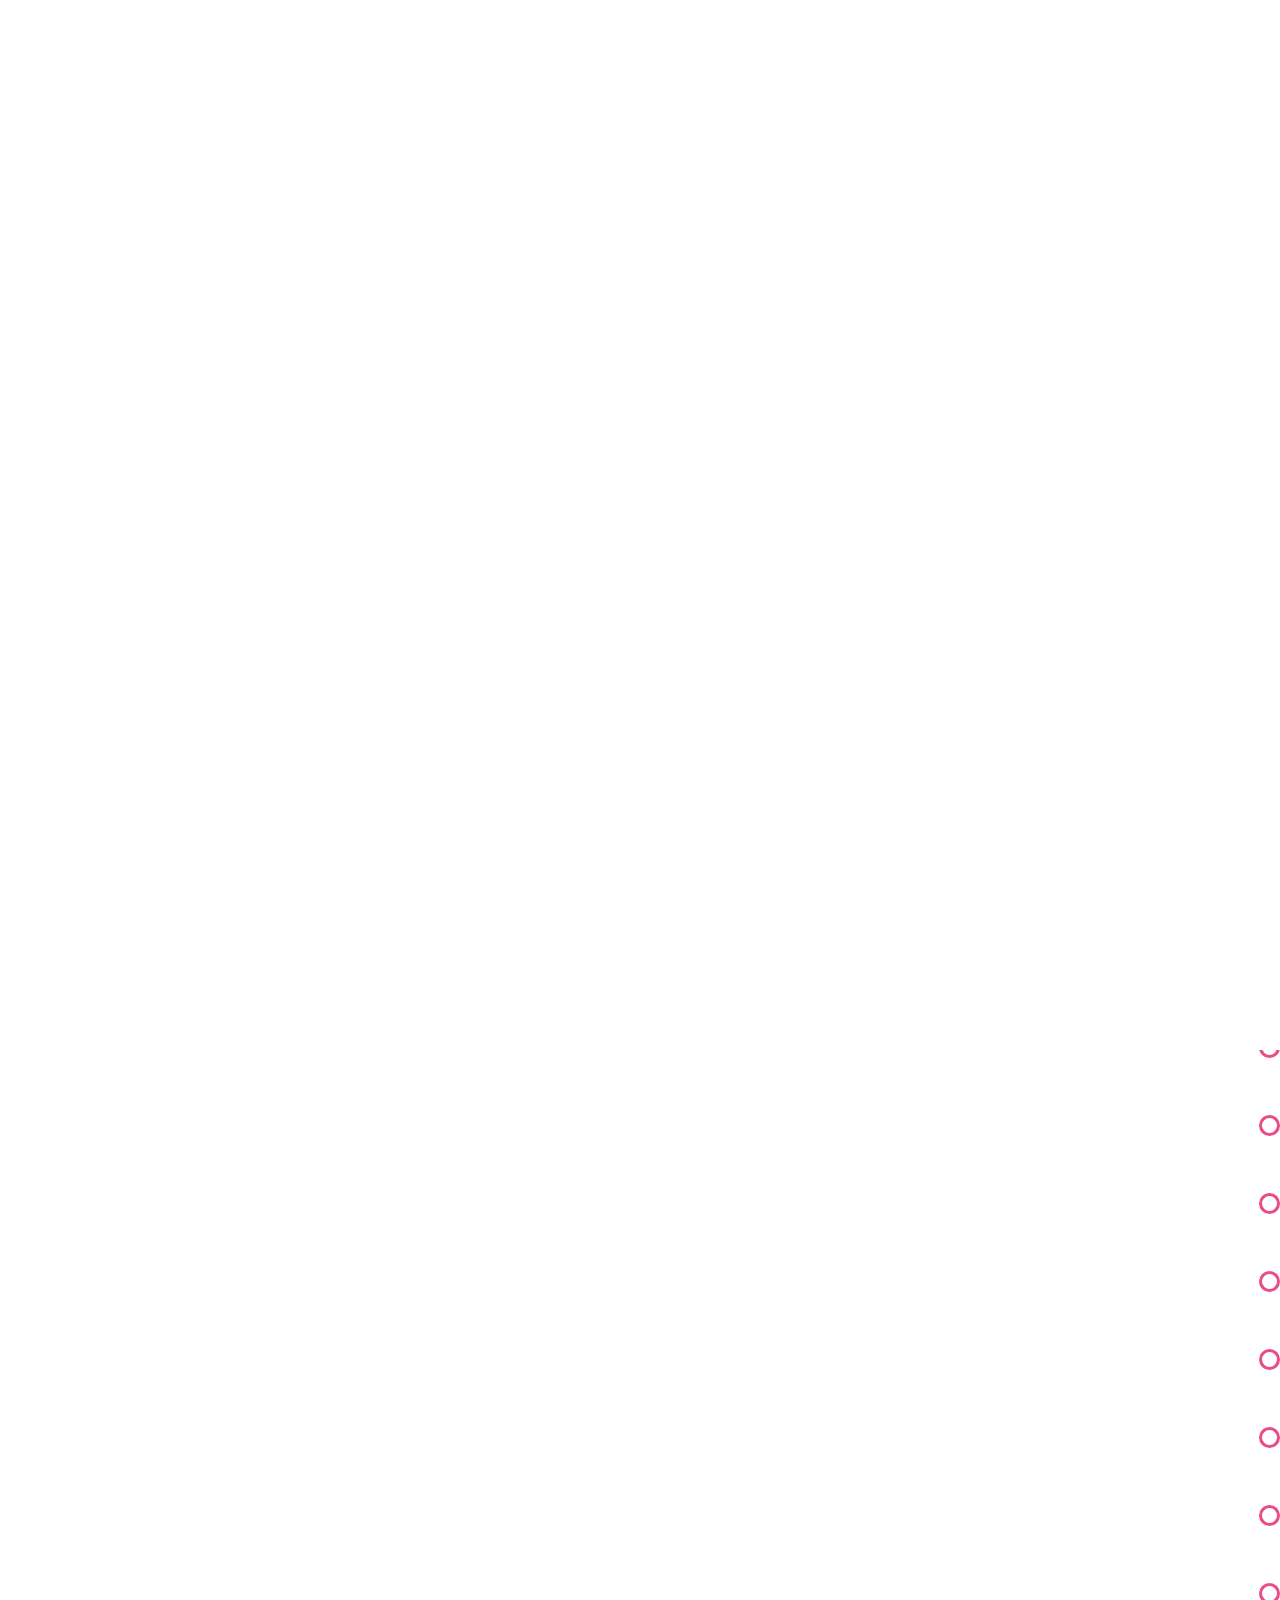
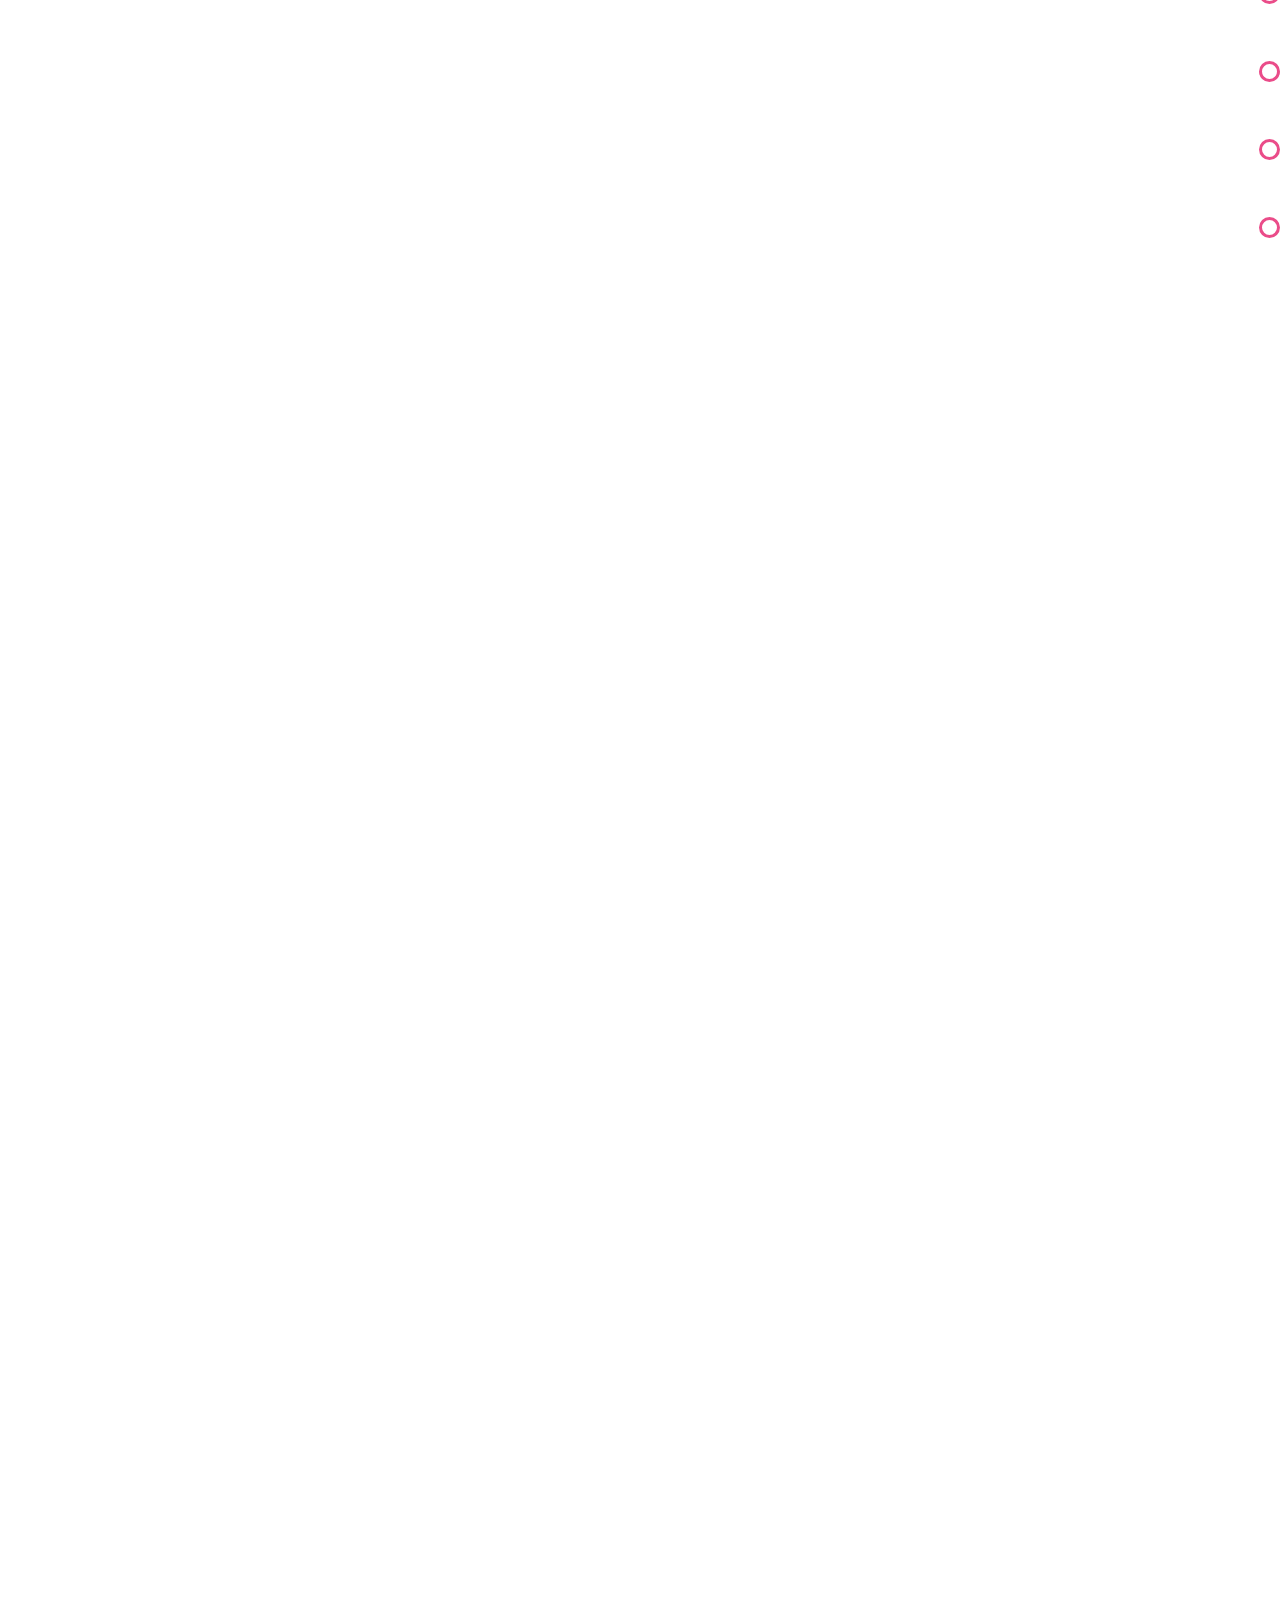
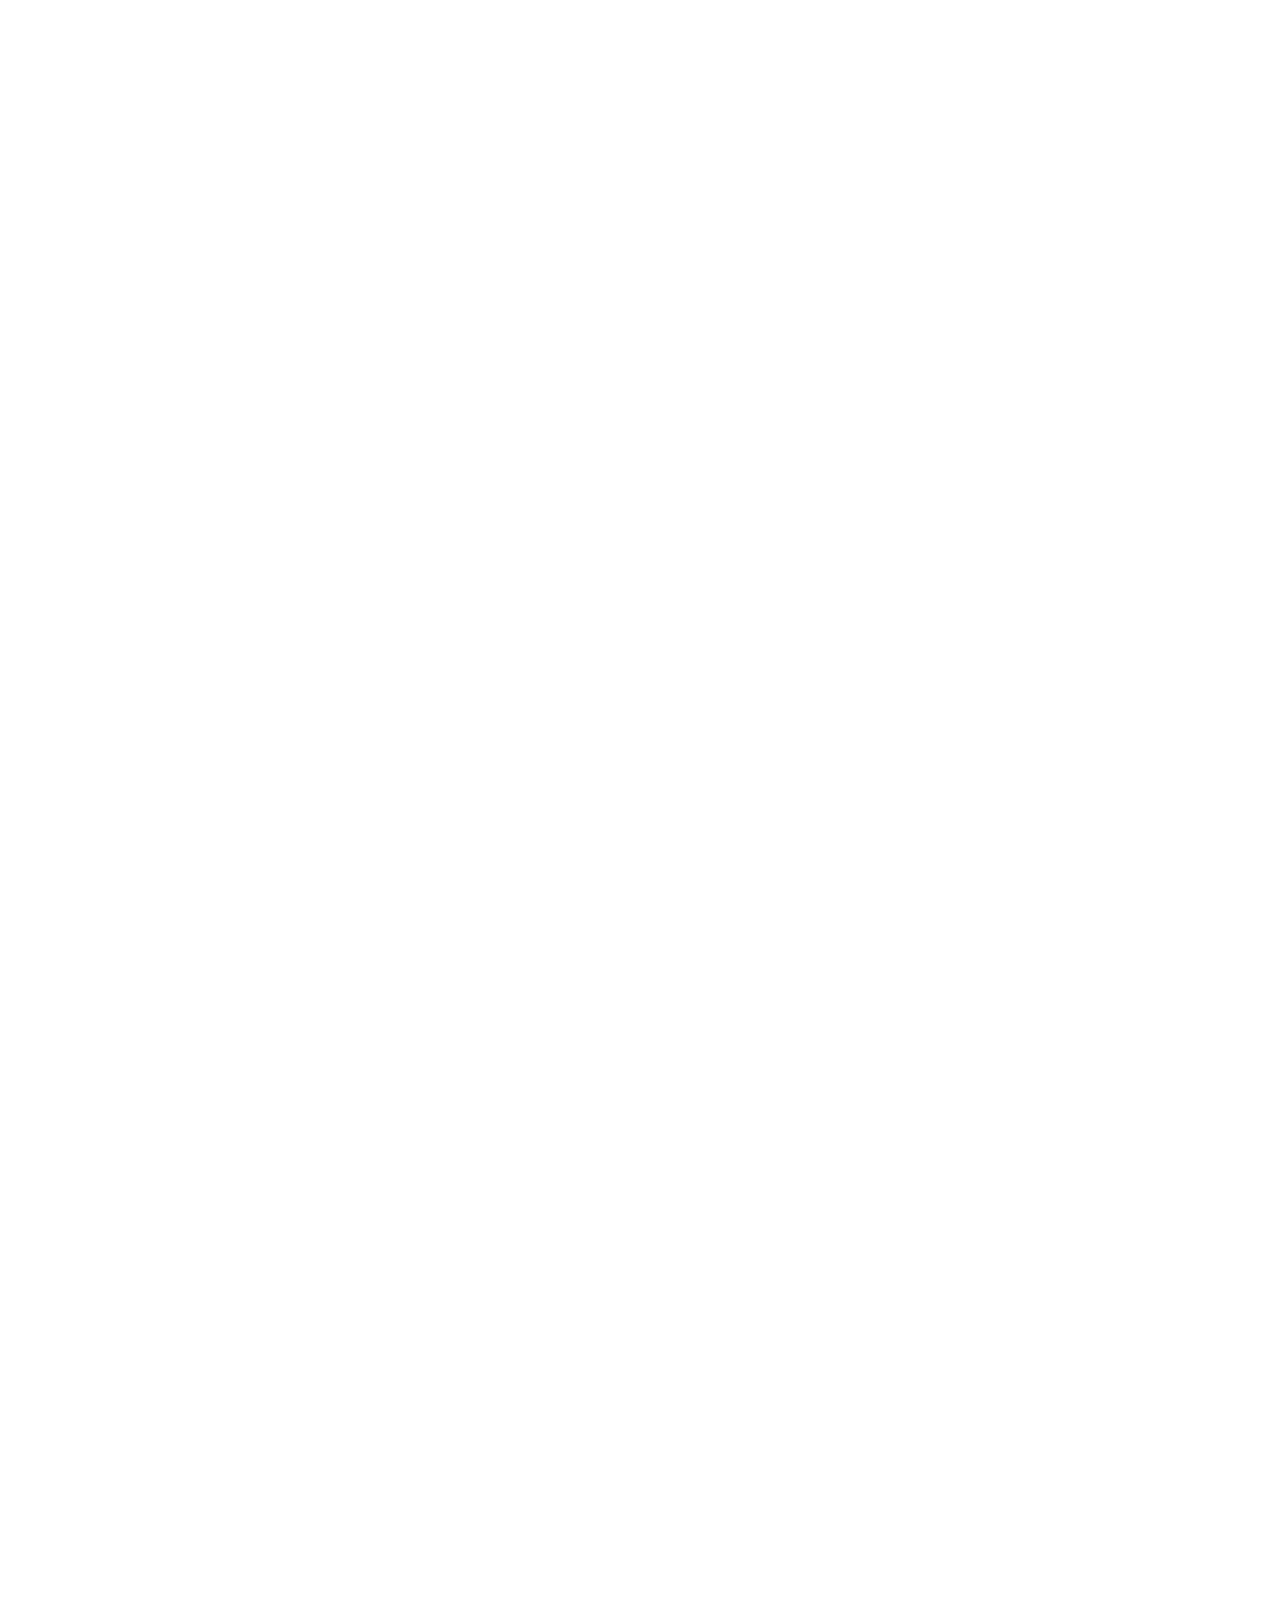
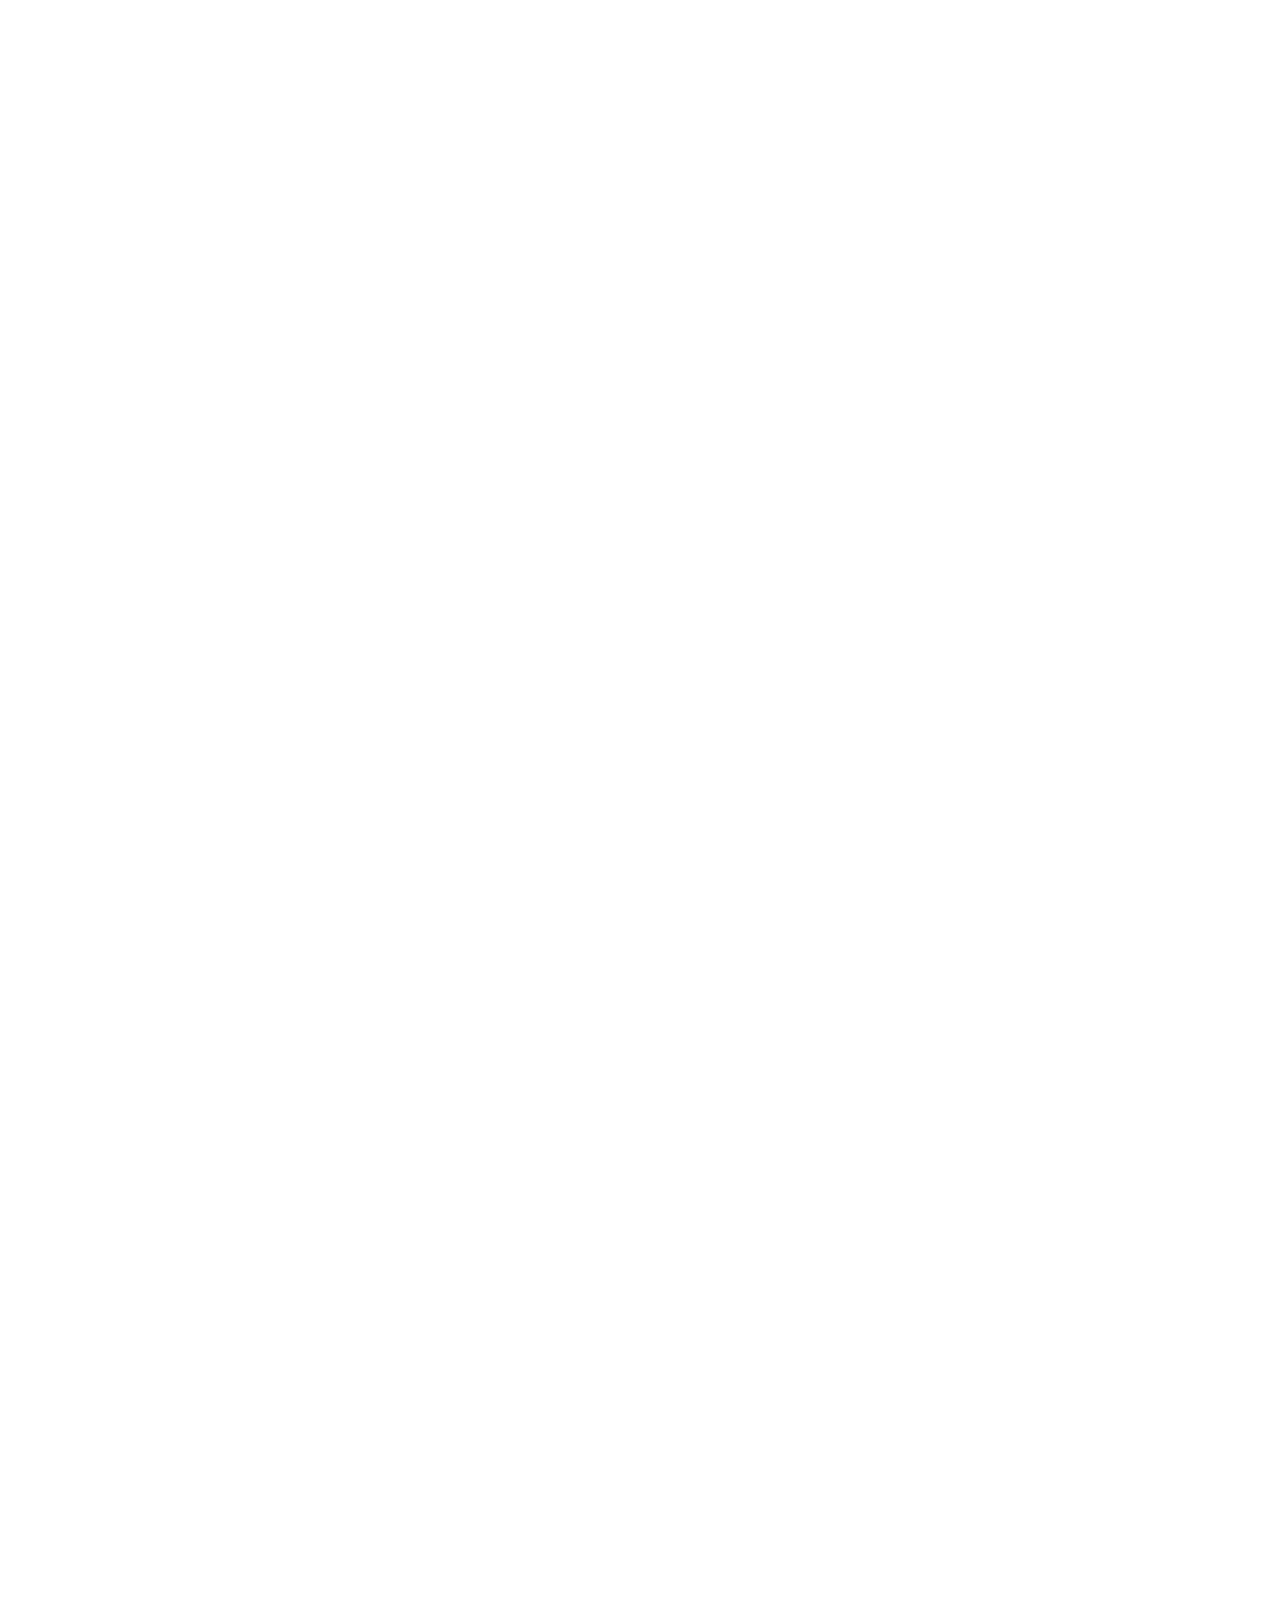
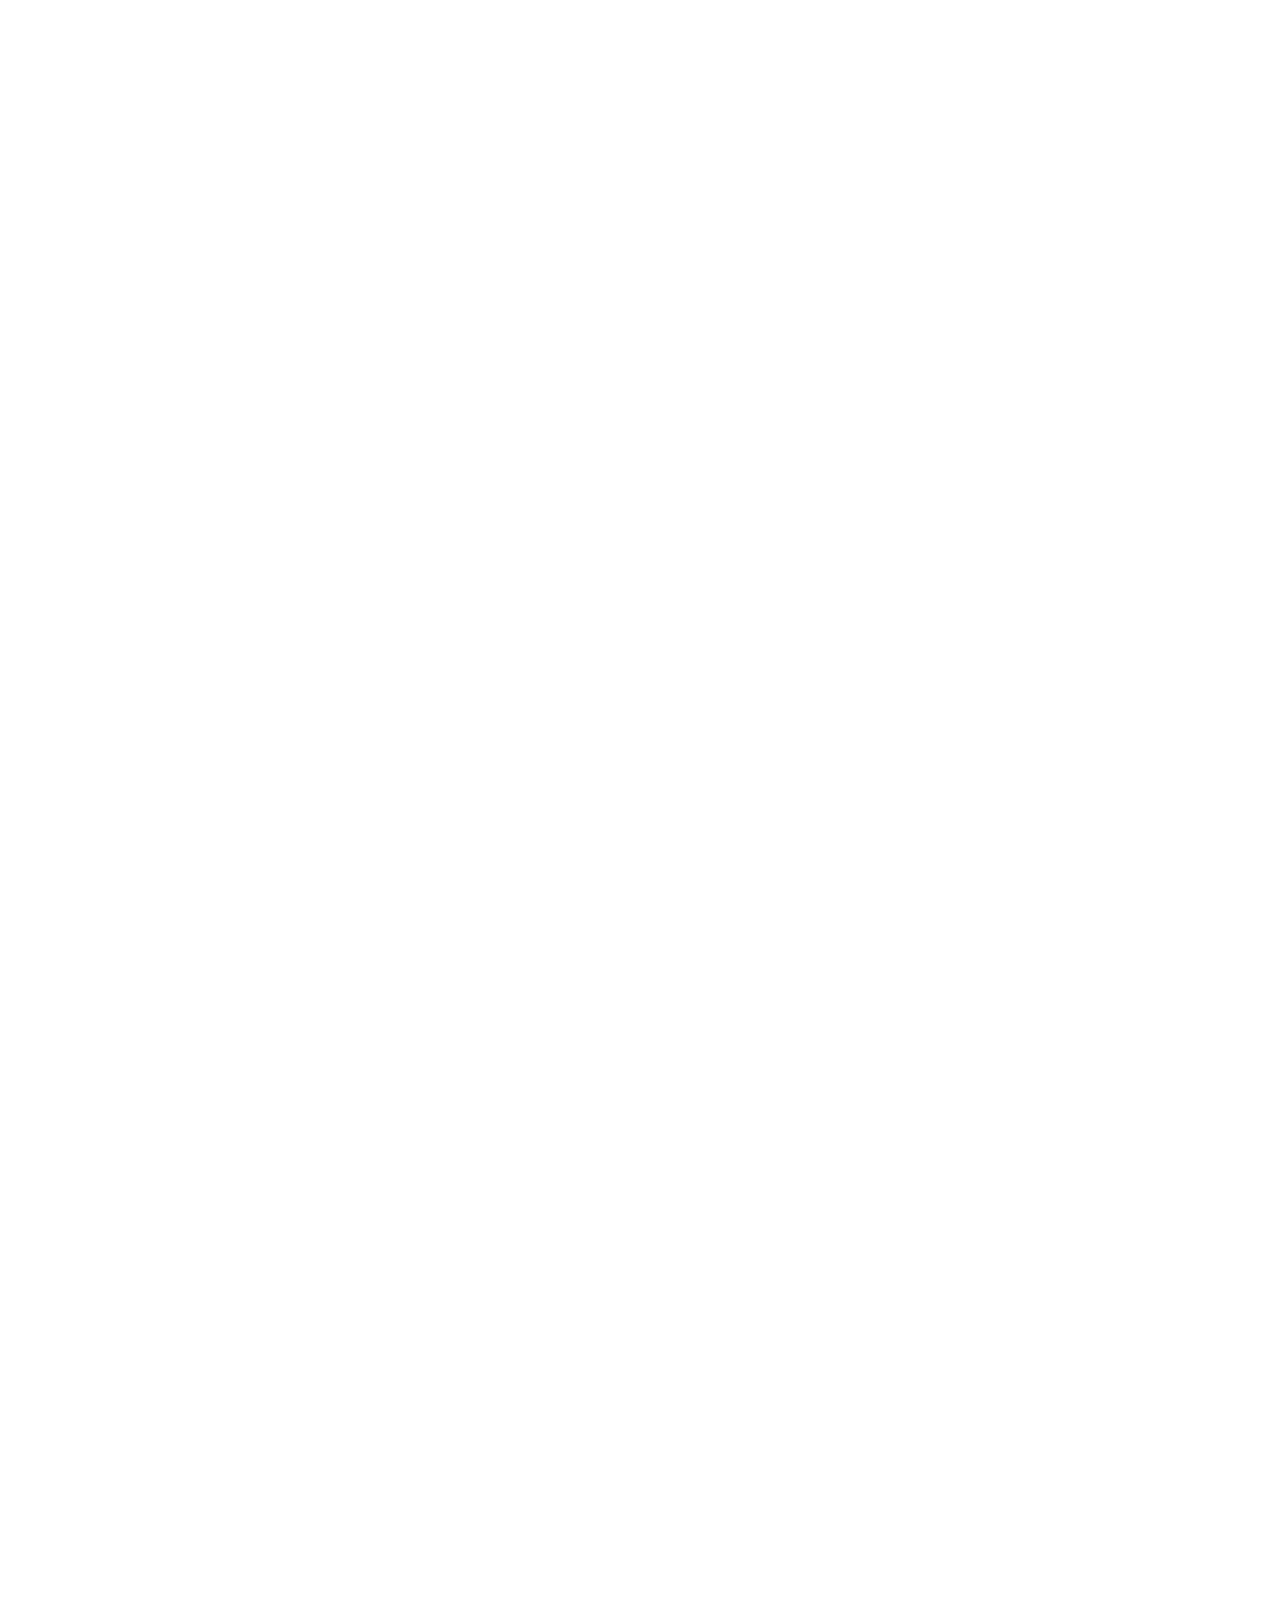
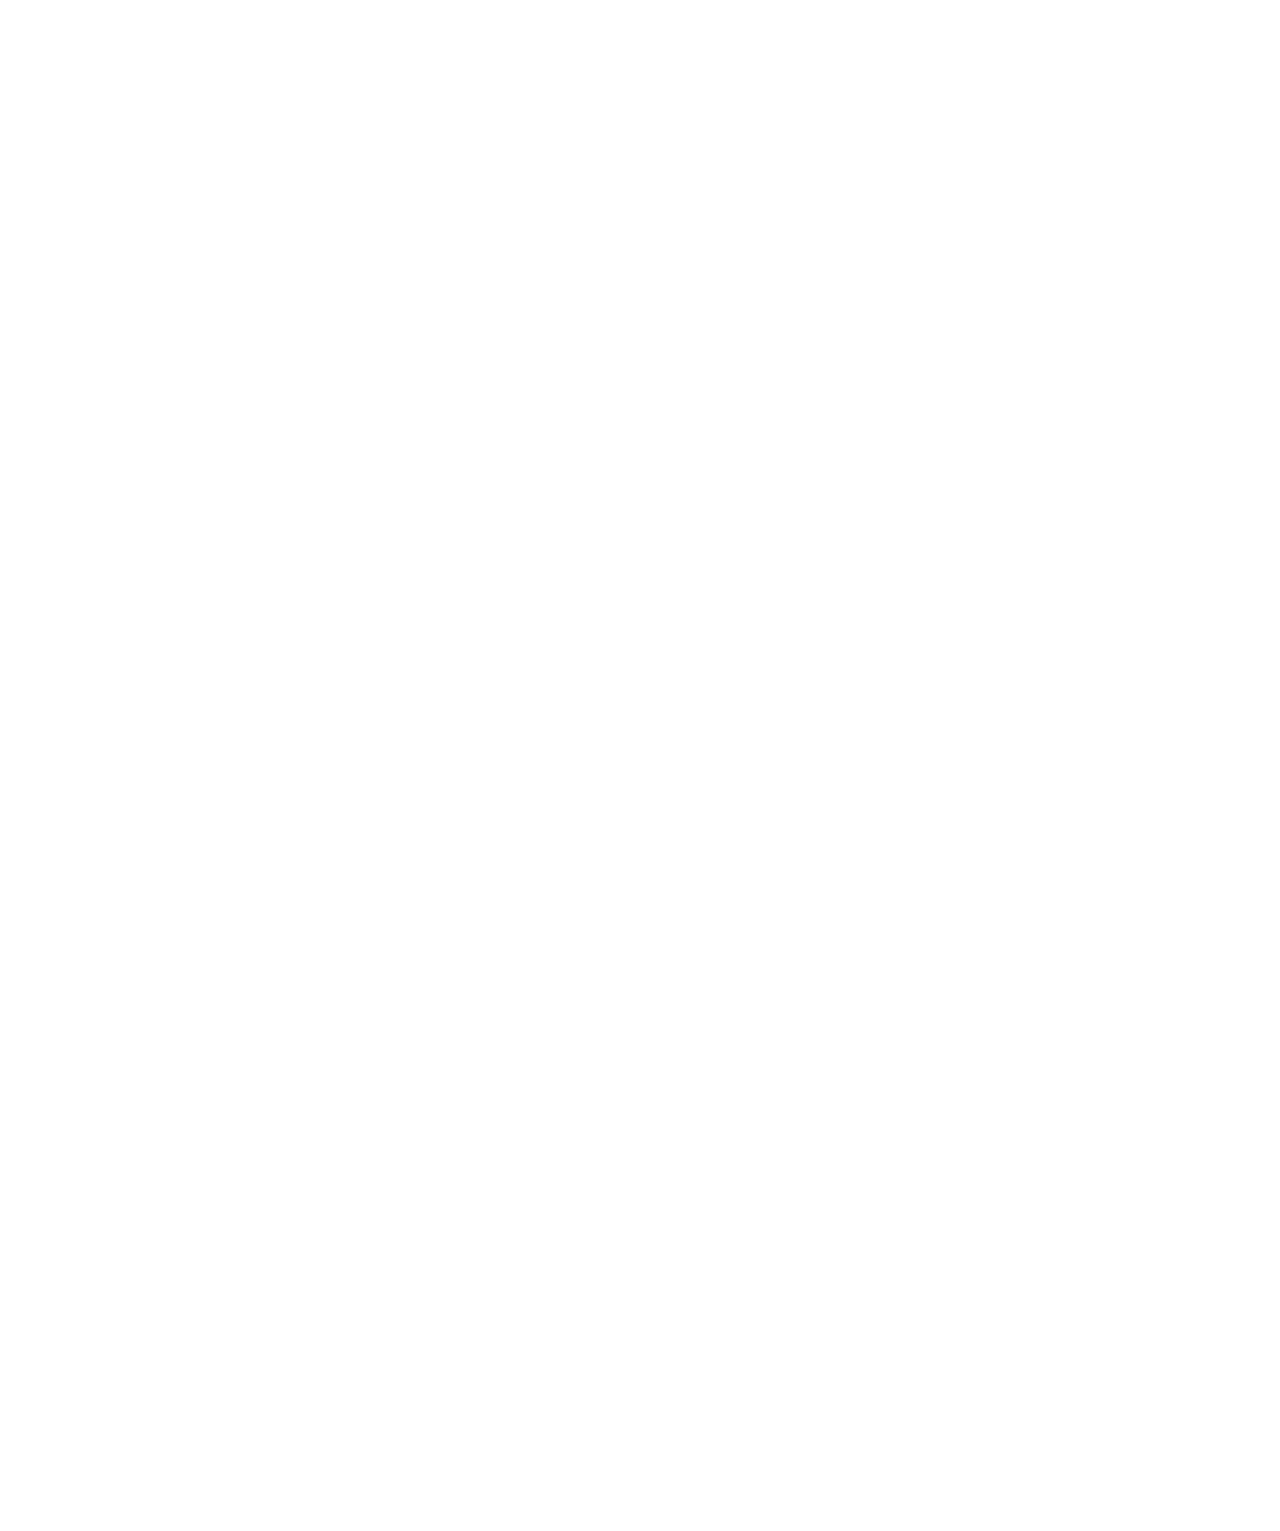
==== index.html @ e8df3fc8 "Update index.html" ====
<!DOCTYPE html>
<html lang="en" class="no-js">
   <head>
      <meta charset="UTF-8"/>
      <meta name="viewport" content="width=device-width, initial-scale=1.0, maximum-scale=1.0, user-scalable=no"/>
      <title>Mohammed Rishad</title>
      <meta name="description" content="Mohammed Rishad Personal Website"/>
      <meta name="keywords"
         content="mohammed rishad, vkmrishad, python developer, django developer, top python developer"/>
      <meta name="author" content="Mohammed Rishad"/>
      <!--Favicon-->
      <link rel="shortcut icon" href="favicon.ico">
      <link rel="icon" href="favicon.ico" type="image/x-icon">
      <!--Fonts - changed to Source Code Pro-->
      <link href='https://fonts.googleapis.com/css?family=Poppins:300,400,500,600,700' rel='stylesheet' type='text/css'>
      <!--CSS-->
      <link rel="stylesheet" type="text/css" href="assets/css/style.css"/>
   </head>
   <body id="body" data-ng-app="contactApp">
      <!--Fixed Bg Image-->
      <div class="fixed-bg"></div>
      <div class="fixed-bg-overlay"></div>
      <!--/Fixed Bg Image-->
      <!--Preloader-->
      <div id="pre_load" class="preloader-it">
         <div id="la_anim" class="la-anim-1"></div>
      </div>
      <!--/Preloader-->
      <!--Container-->
      <div class="container-fluid">
         <div class="row">
            <div id="vertical_nav_wrap" class="col-lg-4 col-xs-12 pad-zero vertical-nav-wrap">
               <!--Navigation-->
               <nav class="navbar navbar-default vertical-nav" role="navigation">
                  <div class="navbar-header">
                     <button type="button" class="btn btn-default navbar-toggle" data-toggle="collapse"
                        data-target="#navbar_collapse">
                     <span class="mask"></span>
                     <span class="btn-label">
                     <span class="pe-7s-menu"></span>
                     </span>
                     </button>
                  </div>
                  <div class="collapse navbar-collapse" id="navbar_collapse">
                     <ul class="nav navbar-nav">
                        <li><a data-scroll href="#body"><span>about</span></a></li>
                        <!--<li><a data-scroll href="#services_sec"><span>services</span></a></li>-->
                        <li><a data-scroll href="#skill_sec"><span>skills</span></a></li>
                        <li><a data-scroll href="#work_sec"><span>projects</span></a></li>
                        <li><a data-scroll href="#edu_sec"><span>education</span></a></li>
                        <li><a data-scroll href="#exp_sec"><span>experience</span></a></li>
                        <!--<li><a data-scroll href="#client_sec"><span>clients</span></a></li>-->
                        <li><a data-scroll href="#achivement_sec"><span>achivements</span></a></li>
                        <li><a data-scroll href="#interest_sec"><span>interests</span></a></li>
                        <li><a data-scroll href="#contact_sec"><span>contact</span></a></li>
                     </ul>
                  </div>
               </nav>
               <!--/Navigation-->
            </div>
            <div class="col-lg-8 col-xs-12 pad-zero">
               <!--Header-->
               <header>
                  <div class="header-wrap col-lg-10 center-div">
                     <div class="float-left name">
                        <a data-scroll href="#body">
                        <span>
                        MOHAMMED RISHAD
                        </span>
                        </a>
                     </div>
                     <div class="float-right social-download-wrap">
                        <a href="MohammedRishadResume.pdf" class="btn btn-default float-left" target="_blank">
                        <span class="mask"></span>
                        <span class="btn-label">
                        <b>download resume</b>
                        <span class="icon pe-7s-download"></span>
                        </span>
                        </a>
                     </div>
                  </div>
                  <div class="clearfix"></div>
               </header>
               <!--/Header-->
               <!--Main Content-->
               <div id="main_content" class="content-block margin-top-150 margin-top-sm-70 margin-top-xs-50">
                  <!--Introduction Sec-->
                  <section id="intro_content_sec"
                     class="col-lg-10 col-md-11 col-sm-11 center-div intro-content-wrap sec-pad">
                     <div class="person-img margin-bottom-xs"></div>
                     <h1>
                        Hello! <span id="typed"></span>
                     </h1>
                     <h6>
                        about
                     </h6>
                     <p class="pad-bottom-35 wow fadeInUp" data-wow-duration=".6s">
                        I am a software engineer, mainly focused on the web development and open-source. I am currently working at <a class="goto-social" href="https://studysmarter.de" target="_blank">StudySmarter</a>. I have Master's degree in Computer Science from <a class="goto-social" href="https://uoc.ac.in/" target="_blank">University of Calicut</a>
                     </p>
                  </section>
                  <!--/Introduction Sec-->
                  <hr class="separater-hr"/>
                  <!--WhatWeDo Sec-->
                  <!--                <section id="services_sec"-->
                  <!--                         class="col-lg-10 col-md-11 col-sm-11 center-div services-icon-wrap  sec-pad-top sec-pad-bottom-xs">-->
                  <!--                    <h6>what i do</h6>-->
                  <!--                    <div class="row">-->
                  <!--                        <div class="col-sm-3 col-xs-6 margin-bottom-sm icon-wrap wow fadeInLeft" data-wow-duration=".4s"-->
                  <!--                             data-wow-delay="0s">-->
                  <!--                            <span class="icon pe-7s-network"></span>-->
                  <!--                            <span class="key-fact">-->
                  <!--										PROTOTYPING-->
                  <!--									</span>-->
                  <!--                        </div>-->
                  <!--                        <div class="col-sm-3 col-xs-6 margin-bottom-sm icon-wrap wow fadeInLeft" data-wow-duration=".4s"-->
                  <!--                             data-wow-delay=".1s">-->
                  <!--                            <span class="icon pe-7s-vector"></span>-->
                  <!--                            <span class="key-fact">-->
                  <!--										DESIGNING -->
                  <!--									</span>-->
                  <!--                        </div>-->
                  <!--                        <div class="col-sm-3 col-xs-6 margin-bottom-sm icon-wrap wow fadeInLeft" data-wow-duration=".4s"-->
                  <!--                             data-wow-delay=".2s">-->
                  <!--                            <span class=" icon pe-7s-camera"></span>-->
                  <!--                            <span class="key-fact">-->
                  <!--										PHOTOGRAPHY-->
                  <!--									</span>-->
                  <!--                        </div>-->
                  <!--                        <div class="col-sm-3 col-xs-6 margin-bottom-sm icon-wrap wow fadeInLeft" data-wow-duration=".4s"-->
                  <!--                             data-wow-delay=".3s">-->
                  <!--                            <span class="icon pe-7s-portfolio"></span>-->
                  <!--                            <span class="key-fact">-->
                  <!--										MANAGEMENT-->
                  <!--									</span>-->
                  <!--                        </div>-->
                  <!--                    </div>-->
                  <!--                </section>-->
                  <!--/WhatWeDo Sec-->
                  <hr class="separater-hr"/>
                  <!--Skills Sec-->
                  <section id="skill_sec"
                     class="col-lg-10 col-md-11 col-sm-11 center-div skills-wrap  sec-pad-top sec-pad-bottom-xs">
                     <h6>technical skills</h6>
                     <p class="wow fadeInUp" data-wow-duration=".4s"></p>
                     <div class="row margin-top-40">
                        <div class="col-sm-5 margin-bottom-sm">
                           <span class="progress-cat">Python</span>
                           <div class="progress-bar-graph">
                              <div class="progress-bar-wrap">
                                 <div class="bar-wrap">
                                    <span data-width="97">
                                    <strong><i>87</i>%</strong>
                                    </span>
                                 </div>
                              </div>
                           </div>
                        </div>
                        <div class="col-sm-offset-1 col-sm-5 margin-bottom-sm">
                           <span class="progress-cat">Django</span>
                           <div class="progress-bar-graph">
                              <div class="progress-bar-wrap">
                                 <div class="bar-wrap">
                                    <span data-width="97">
                                    <strong><i>89</i>%</strong>
                                    </span>
                                 </div>
                              </div>
                           </div>
                        </div>
                        <div class="clearfix"></div>
                        <div class="col-sm-5 margin-bottom-sm">
                           <span class="progress-cat">HTML5</span>
                           <div class="progress-bar-graph">
                              <div class="progress-bar-wrap">
                                 <div class="bar-wrap">
                                    <span data-width="100">
                                    <strong><i>95</i>%</strong>
                                    </span>
                                 </div>
                              </div>
                           </div>
                        </div>
                        <div class="col-sm-offset-1 col-sm-5 margin-bottom-sm">
                           <span class="progress-cat">CSS3</span>
                           <div class="progress-bar-graph">
                              <div class="progress-bar-wrap">
                                 <div class="bar-wrap">
                                    <span data-width="100">
                                    <strong><i>92</i>%</strong>
                                    </span>
                                 </div>
                              </div>
                           </div>
                        </div>
                        <div class="clearfix"></div>
                        <div class="col-sm-5 margin-bottom-sm">
                           <span class="progress-cat">JAVASCRIPT</span>
                           <div class="progress-bar-graph">
                              <div class="progress-bar-wrap">
                                 <div class="bar-wrap">
                                    <span data-width="86">
                                    <strong><i>86</i>%</strong>
                                    </span>
                                 </div>
                              </div>
                           </div>
                        </div>
                        <div class="col-sm-offset-1 col-sm-5 margin-bottom-sm">
                           <span class="progress-cat">ANGULAR</span>
                           <div class="progress-bar-graph">
                              <div class="progress-bar-wrap">
                                 <div class="bar-wrap">
                                    <div class="bar-wrap">
                                       <span data-width="86">
                                       <strong><i>83</i>%</strong>
                                       </span>
                                    </div>
                                 </div>
                              </div>
                           </div>
                        </div>
                        <div class="clearfix"></div>
                        <div class="col-sm-5 margin-bottom-sm">
                           <span class="progress-cat">MYSQL</span>
                           <div class="progress-bar-graph">
                              <div class="progress-bar-wrap">
                                 <div class="bar-wrap">
                                    <span data-width="86">
                                    <strong><i>89</i>%</strong>
                                    </span>
                                 </div>
                              </div>
                           </div>
                        </div>
                        <div class="col-sm-offset-1 col-sm-5 margin-bottom-sm">
                           <span class="progress-cat">POSTGRESQL</span>
                           <div class="progress-bar-graph">
                              <div class="progress-bar-wrap">
                                 <div class="bar-wrap">
                                    <div class="bar-wrap">
                                       <span data-width="86">
                                       <strong><i>82</i>%</strong>
                                       </span>
                                    </div>
                                 </div>
                              </div>
                           </div>
                        </div>
                        <div class="clearfix"></div>
                        <div class="col-sm-5 margin-bottom-sm">
                           <span class="progress-cat">AWS</span>
                           <div class="progress-bar-graph">
                              <div class="progress-bar-wrap">
                                 <div class="bar-wrap">
                                    <div class="bar-wrap">
                                       <span data-width="80">
                                       <strong><i>80</i>%</strong>
                                       </span>
                                    </div>
                                 </div>
                              </div>
                           </div>
                        </div>
                        <div class="col-sm-offset-1 col-sm-5 margin-bottom-sm">
                           <span class="progress-cat">ELIXIR</span>
                           <div class="progress-bar-graph">
                              <div class="progress-bar-wrap">
                                 <div class="bar-wrap">
                                    <div class="bar-wrap">
                                       <span data-width="75">
                                       <strong><i>75</i>%</strong>
                                       </span>
                                    </div>
                                 </div>
                              </div>
                           </div>
                        </div>
                        <div class="clearfix"></div>
                        <div class="col-sm-5 margin-bottom-sm">
                           <span class="progress-cat">PHOENIX</span>
                           <div class="progress-bar-graph">
                              <div class="progress-bar-wrap">
                                 <div class="bar-wrap">
                                    <div class="bar-wrap">
                                       <span data-width="75">
                                       <strong><i>75</i>%</strong>
                                       </span>
                                    </div>
                                 </div>
                              </div>
                           </div>
                        </div>
                        <div class="col-sm-offset-1 col-sm-5 margin-bottom-sm">
                           <span class="progress-cat">GRAPHQL</span>
                           <div class="progress-bar-graph">
                              <div class="progress-bar-wrap">
                                 <div class="bar-wrap">
                                    <div class="bar-wrap">
                                       <span data-width="85">
                                       <strong><i>85</i>%</strong>
                                       </span>
                                    </div>
                                 </div>
                              </div>
                           </div>
                        </div>
                        <div class="clearfix"></div>
                     </div>
                  </section>
                  <!--/Skills Sec-->
                  <hr class="separater-hr"/>
                  <!--Work Sec-->
                  <section id="work_sec" class="col-lg-10 col-md-11 col-sm-11 center-div skills-wrap  sec-pad">
                     <h6>Projects</h6>
                     <div id="portfolio-wrap" class="padding-sec-lg">
                        <ul id="portfolio" class="auto-construct  project-gallery" data-col="2">
                           <!-- <li class="item tall" data-src="assets/img/portfolio/nuflights.png"
                              data-sub-html="<h6>eTailPet</h6><p>NuFlights makes exchange of NDC travel content between airlines and travel agencies simpler across NDC versions and content variations.</p>">
                              <a href="https://www.nuflights.com/" target="_blank">
                              <img class="img-responsive" src="assets/img/portfolio/nuflights.png" alt="NuFlights"/>
                              <span class="hover-cap">NuFlights</span>
                              </a>
                           </li> -->
                           <li class="item tall" data-src="assets/img/portfolio/nuflights.png">
                              <a href="https://www.nuflights.com/" target="_blank">
                              <img class="img-responsive" src="assets/img/portfolio/nuflights.png" alt="NuFlights"/>
                              <span class="hover-cap">NuFlights</span>
                              </a>
                           </li>
                           <li class="item tall" data-src="assets/img/portfolio/cliphire.png">
                              <a href="https://www.cliphire.co/" target="_blank">
                              <img class="img-responsive" src="assets/img/portfolio/cliphire.png" alt="ClipHire"/>
                              <span class="hover-cap">ClipHire</span>
                              </a>
                           </li>
                           <li class="item tall" data-src="assets/img/portfolio/moonllight.png">
                              <a href="https://moonllight.com/" target="_blank">
                              <img class="img-responsive" src="assets/img/portfolio/moonllight.png" alt="Moonllight"/>
                              <span class="hover-cap">Moonllight</span>
                              </a>
                           </li>
                           <li class="item tall" data-src="assets/img/portfolio/transportsimple.png">
                              <a href="https://transportsimple.com/" target="_blank">
                              <img class="img-responsive" src="assets/img/portfolio/transportsimple.png" alt="TransportSimple"/>
                              <span class="hover-cap">TransportSimple</span>
                              </a>
                           </li>
                           <li class="item tall" data-src="assets/img/portfolio/etailpet.png">
                              <a href="https://www.etailpet.com/" target="_blank">
                              <img class="img-responsive" src="assets/img/portfolio/etailpet.png" alt="eTailPet"/>
                              <span class="hover-cap">eTailPet</span>
                              </a>
                           </li>
                           <li class="item tall" data-src="assets/img/portfolio/feedmyfurbaby.png">
                              <a href="https://www.feedmyfurbaby.co.nz/" target="_blank">
                              <img class="img-responsive" src="assets/img/portfolio/feedmyfurbaby.png" alt="FeedMyFurBaby"/>
                              <span class="hover-cap">FeedMyFurBaby</span>
                              </a>
                           </li>
                        </ul>
                     </div>
                  </section>
                  <!--/Work Sec-->
                  <hr class="separater-hr"/>
                  <!--Qualfication Sec-->
                  <section id="edu_sec" class="col-lg-10 col-md-11 col-sm-11 center-div education-wrap  sec-pad">
                     <h6>education</h6>
                     <p class="wow fadeInUp" data-wow-duration=".4s">
                     </p>
                     <div class="qualfication-wrap">
                        <div class="qualfication first-row wow fadeInUp" data-wow-duration=".4s">
                           <div class="col-sm-2">
                              <span class="row-count"><span>1</span></span>
                           </div>
                           <div class="col-sm-2">
                              <span class="yr-pers vertical-align-pad">2014-2016</span>
                           </div>
                           <div class="col-sm-5">
                              <span class="insti vertical-align-pad">University of Calicut, Kerala</span>
                           </div>
                           <div class="col-sm-3">
                              <span class="design vertical-align-pad">
                              Master of Computer Science
                              </span>
                           </div>
                        </div>
                        <div class="qualfication wow fadeInUp" data-wow-duration=".4s">
                           <div class="col-sm-2">
                              <span class="row-count"><span>2</span></span>
                           </div>
                           <div class="col-sm-2">
                              <span class="yr-pers vertical-align-pad">2011-2014</span>
                           </div>
                           <div class="col-sm-5">
                              <span class="insti vertical-align-pad">University of Calicut, Kerala</span>
                           </div>
                           <div class="col-sm-3">
                              <span class="design vertical-align-pad">
                                 Bachelor of Computer
                                 <Science></Science>
                              </span>
                           </div>
                        </div>
                     </div>
                  </section>
                  <!--/Qualfication Sec-->
                  <hr class="separater-hr"/>
                  <!--Experience Sec-->
                  <section id="exp_sec" class="col-lg-10 col-md-11 col-sm-11 center-div experience-wrap  sec-pad">
                     <h6>experience</h6>
                     <div class="exp-timeline-wrap">
                        <div class="row exp-timeline timeline-active">
                           <div class="col-xs-2">
                              <div class="timeline-st"></div>
                           </div>
                           <div class="col-xs-10 exp-content-wrap">
                              <div class="row">
                                 <div class="wow fadeInRight" data-wow-duration=".4s" data-wow-delay="0s">
                                    <div class="col-sm-3 duration"><span>Dec 2019 - Present</span></div>
                                    <div class="col-sm-9">
                                       <span class="job-desn">Backend Developer</span>
                                       <span class="job-loc">StudySmarter UG, Munich, Germany (Remote from India)
                                       </span>
                                       <p class="job-summary p-small">
                                       </p>
                                    </div>
                                 </div>
                              </div>
                           </div>
                        </div>
                        <div class="row exp-timeline">
                           <div class="col-xs-2">
                              <div class="timeline-st"></div>
                           </div>
                           <div class="col-xs-10 exp-content-wrap">
                              <div class="row">
                                 <div class="wow fadeInRight" data-wow-duration=".4s" data-wow-delay="0s">
                                    <div class="col-sm-3 duration"><span>May 2019 - Nov 2021</span></div>
                                    <div class="col-sm-9">
                                       <span class="job-desn">Senior Software Engineer</span>
                                       <span class="job-loc">Reckonsys Tech Labs, Bengaluru, India
                                       </span>
                                       <p class="job-summary p-small">
                                       </p>
                                    </div>
                                 </div>
                              </div>
                           </div>
                        </div>
                        <div class="row exp-timeline">
                           <div class="col-xs-2">
                              <div class="timeline-st"></div>
                           </div>
                           <div class="col-xs-10 exp-content-wrap">
                              <div class="row">
                                 <div class="wow fadeInRight" data-wow-duration=".4s" data-wow-delay="0.2s">
                                    <div class="col-sm-3 duration"><span>Feb 2018 — May 2018</span></div>
                                    <div class="col-sm-9">
                                       <span class="job-desn">Software Engineer</span>
                                       <span class="job-loc">SayOne Technologies, Kochi, India
                                       </span>
                                       <p class="job-summary p-small">
                                       </p>
                                    </div>
                                 </div>
                              </div>
                           </div>
                        </div>
                        <div class="row exp-timeline">
                           <div class="col-xs-2">
                              <div class="timeline-st"></div>
                           </div>
                           <div class="col-xs-10 exp-content-wrap">
                              <div class="row">
                                 <div class="wow fadeInRight" data-wow-duration=".4s" data-wow-delay="0.2s">
                                    <div class="col-sm-3 duration"><span>Feb 2017 — Nov 2017</span></div>
                                    <div class="col-sm-9">
                                       <span class="job-desn">Junior Python Developer</span>
                                       <span class="job-loc">CogniCor Technologies, Kochi, India
                                       </span>
                                       <p class="job-summary p-small">
                                       </p>
                                    </div>
                                 </div>
                              </div>
                           </div>
                        </div>
                        <div class="row exp-timeline">
                           <div class="col-xs-2">
                              <div class="timeline-st"></div>
                           </div>
                           <div class="col-xs-10 exp-content-wrap">
                              <div class="row">
                                 <div class="wow fadeInRight" data-wow-duration=".4s" data-wow-delay="0.2s">
                                    <div class="col-sm-3 duration"><span>Mar 2016 — Aug 2016</span></div>
                                    <div class="col-sm-9">
                                       <span class="job-desn">Intern</span>
                                       <span class="job-loc">Biztime IT Solutions, Bengaluru
                                       </span>
                                       <p class="job-summary p-small">
                                       </p>
                                    </div>
                                 </div>
                              </div>
                           </div>
                        </div>
                     </div>
                  </section>
                  <!--/Experience Sec-->
                  <hr class="separater-hr"/>
                  <!--Client Sec-->
                  <!--                <section id="client_sec"-->
                  <!--                         class="col-lg-10 col-md-11 col-sm-11 center-div client-wrap  sec-pad wow bounceIn"-->
                  <!--                         data-wow-duration=".4s">-->
                  <!--                    <h6>clients</h6>-->
                  <!--                    <div class="client-carousel">-->
                  <!--                        <img src="assets/img/client1.png" alt="client">-->
                  <!--                        <img src="assets/img/client2.png" alt="client">-->
                  <!--                        <img src="assets/img/client3.png" alt="client">-->
                  <!--                        <img src="assets/img/client4.png" alt="client">-->
                  <!--                        <img src="assets/img/client5.png" alt="client">-->
                  <!--                        <img src="assets/img/client2.png" alt="client">-->
                  <!--                    </div>-->
                  <!--                </section>-->
                  <!--/Client Sec-->
                  <hr class="separater-hr"/>
                  <!--Achivement Sec-->
                  <section id="achivement_sec"
                         class="col-lg-10 col-md-11 col-sm-11 center-div achivement-wrap  sec-pad-top sec-pad-bottom-sm">
                    <h6>achivements</h6>
                    <p class="wow fadeInUp" data-wow-duration=".4s"></p>
                    <div class="achivement-list-wrap margin-top-40">
                        <ul class="row">
                            <li class="col-sm-12">
                                <ul>
                                    <li class="margin-bottom-xs wow fadeInUp" data-wow-duration=".4s"
                                        data-wow-delay="0s">
                                        <span class="dash-pointer">-</span>
                                        <span class="achive-pts">
                                          SayOne Rockstar - SayOne Technologies (DEC 2018)
                                        </span>
                                    </li>
                                    <li class="margin-bottom-xs wow fadeInUp" data-wow-duration=".4s"
                                        data-wow-delay="0s">
                                        <span class="dash-pointer">-</span>
                                        <span class="achive-pts">
                                          Djangothon2018 - HackerEarth (NOV 2018)
                                        </span>
                                    </li>
                                </ul>
                            </li>
                        </ul>
                    </div>
                  </section>
                  <!--/Achivement Sec-->
                  <hr class="separater-hr"/>
                  <!--Interest Sec-->
                  <section id="interest_sec"
                         class="col-lg-10 col-md-11 col-sm-11 center-div achivement-wrap  sec-pad-top sec-pad-bottom-sm">
                    <h6>Interests</h6>
                    <p class="wow fadeInUp" data-wow-duration=".4s"></p>
                    <div class="achivement-list-wrap margin-top-40">
                        <ul class="row">
                            <li class="col-sm-12">
                                <ul>
                                    <li class="margin-bottom-xs wow fadeInUp" data-wow-duration=".4s"
                                        data-wow-delay="0s">
                                        <span class="dash-pointer">-</span>
                                        <span class="achive-pts">Competitive Programming</span>
                                    </li>
                                    <li class="margin-bottom-xs wow fadeInUp" data-wow-duration=".4s"
                                        data-wow-delay="0s">
                                        <span class="dash-pointer">-</span>
                                        <span class="achive-pts">Web Application Security Research</span>
                                    </li>
                                    <li class="margin-bottom-xs wow fadeInUp" data-wow-duration=".4s"
                                        data-wow-delay="0s">
                                        <span class="dash-pointer">-</span>
                                        <span class="achive-pts">Technology</span>
                                    </li>
                                    <li class="margin-bottom-xs wow fadeInUp" data-wow-duration=".4s"
                                        data-wow-delay="0s">
                                        <span class="dash-pointer">-</span>
                                        <span class="achive-pts">Football</span>
                                    </li>
                                    <li class="margin-bottom-xs wow fadeInUp" data-wow-duration=".4s"
                                        data-wow-delay="0s">
                                        <span class="dash-pointer">-</span>
                                        <span class="achive-pts">Travel</span>
                                    </li>
                                    <li class="margin-bottom-xs wow fadeInUp" data-wow-duration=".4s"
                                        data-wow-delay="0s">
                                        <span class="dash-pointer">-</span>
                                        <span class="achive-pts">Photography</span>
                                    </li>
                                </ul>
                            </li>
                        </ul>
                    </div>
                  </section>
                  <!--/Interest Sec-->
                  <hr class="separater-hr"/>
                  <!--Contact Sec-->
                  <section id="contact_sec"
                     class="col-lg-10 col-md-11 col-sm-11 center-div contact-wrap  sec-pad-top sec-pad-bottom-sm">
                     <h6>contact</h6>
                     <div data-ng-controller="ContactController" class="align-center wow fadeInUp"
                        data-wow-duration=".4s">
                        <h3>Hello friends, I'd love to hear from you.</h3>
                        <div class="email-direct">
                           <p class="wow fadeInRight" data-wow-duration=".4s">Email me at <a
                           href="mailto:mohammedrishad.vk@gmail.com">mohammedrishad.vk@gmail.com</a></p>
                        </div>
                     </div>
                  </section>
                  <!--Contact Sec-->
                  <hr class="separater-hr"/>
                  <!--Footer-->
                  <footer class="col-lg-10 col-md-11 col-sm-11 center-div contact-wrap  sec-pad">
                     <div class="row">
                        <!--								<div class="col-sm-6 available-wrap">-->
                        <!--									<span class="available-pointer"></span>-->
                        <!--									<span class="available-tag">Available for Freelance Projects.</span>-->
                        <!--								</div>-->
                        <div class="col-sm-12">
                           <div class="social-icons-wrap float-right">
                              <!--Social Icons-->
                              <ul class="social-icons float-right">
                                 <li>
                                    <a class="social-icon" href="https://www.linkedin.com/in/vkmrishad" target="_blank">
                                    <span class="fa" data-hover="&#xf0e1;">&#xf0e1;</span>
                                    </a>
                                 </li>
                                 <li>
                                    <a class="social-icon" href="https://github.com/vkmrishad" target="_blank">
                                    <span class="fa" data-hover="&#xf09b;">&#xf09b;</span>
                                    </a>
                                 </li>
                                 <li>
                                    <a class="social-icon" href="https://stackoverflow.com/users/6874947/mohammed-rishad" target="_blank">
                                    <span class="fa" data-hover="&#xf16c;">&#xf16c;</span>
                                    </a>
                                 </li>
                                 <li>
                                    <a class="social-icon" href="https://www.facebook.com/vkmrishad" target="_blank">
                                    <span class="fa" data-hover="&#xf09a;">&#xf09a;</span>
                                    </a>
                                 </li>
                                 <li>
                                    <a class="social-icon" href="https://www.twitter.com/vkmrishad" target="_blank">
                                    <span class="fa" data-hover="&#xf099;">&#xf099;</span>
                                    </a>
                                 </li>
                                 <li>
                                    <a class="social-icon" href="https://www.youtube.com/channel/UCvnIlVDRk46_xpnrrAiYrTg" target="_blank">
                                    <span class="fa" data-hover="&#xf167;">&#xf167;</span>
                                    </a>
                                 </li>
                              </ul>
                              <!--/Social Icons-->
                           </div>
                           <div class="goto-top text-right float-right">
                              <a data-scroll href="#body">
                              <span data-hover="top">
                              top
                              </span>
                              </a>
                           </div>
                           <div class="copywrite-wrap text-right float-right">
                              <p class="copywrite"><b>Mohammed Rishad &copy; 2016 - 2021</b></p>
                           </div>
                        </div>
                     </div>
                  </footer>
                  <!--/Footer-->
               </div>
               <!--/Main Content-->
            </div>
         </div>
      </div>
      <!-- /Container -->
      <!-- Scripts -->
      <script src="assets/js/jquery-1.11.3.min.js"></script>
      <script src="assets/js/bootstrap.min.js"></script>
      <script src="assets/js/modernizr.custom.js"></script>
      <script src="assets/js/jquery.placeholder.js"></script>
      <script src="assets/js/smooth-scroll.js"></script>
      <script src="assets/js/countTo.js"></script>
      <script src="assets/js/jQuery.appear.js"></script>
      <script src="assets/js/isotope.js"></script>
      <script src="assets/js/typed.js"></script>
      <script src="assets/js/lightgallery-all.js"></script>
      <script src="assets/js/jquery.mousewheel.min.js"></script>
      <script src="assets/js/owl.carousel.min.js"></script>
      <script src="assets/js/froogaloop2.min.js"></script>
      <script src="assets/js/wow.min.js"></script>
      <script src="assets/js/init.js"></script>
      <!-- Global site tag (gtag.js) - Google Analytics -->
      <script async src="https://www.googletagmanager.com/gtag/js?id=G-PY3L0ZRGB5"></script>
      <script>
        window.dataLayer = window.dataLayer || [];
        function gtag(){dataLayer.push(arguments);}
        gtag('js', new Date());

        gtag('config', 'G-PY3L0ZRGB5');
      </script>
   </body>
</html>
---- assets/css/style.css ----
@charset "UTF-8";
/****************************/
/** Imports **/
/****************************/
@import url(animate.css);
@import url(font-awesome.min.css);
@import url(pe-icon-7-stroke.css);
@import url(et-line-font.html);
@import url(bootstrap.min.css);
@import url(owl.carousel.css);
@import url(owl.theme.default.min.css);
@import url(inputtext.css);
@import url(filter.css);
@import url(default-skin/default-skin.css);
@import url(lightgallery.css);
/****************************/
/** Reset **/
/****************************/
html,
body,
div,
span,
applet,
object,
iframe,
h1,
h2,
h3,
h4,
h5,
h6,
p,
pre,
a,
abbr,
acronym,
address,
big,
cite,
code,
del,
dfn,
em,
img,
ins,
kbd,
q,
s,
samp,
small,
strike,
strong,
sub,
sup,
tt,
var,
b,
u,
i,
center,
dl,
dt,
dd,
ol,
ul,
li,
fieldset,
form,
label,
legend,
table,
caption,
tbody,
tfoot,
thead,
tr,
th,
td,
article,
aside,
canvas,
details,
embed,
figure,
figcaption,
footer,
header,
hgroup,
menu,
nav,
output,
ruby,
section,
summary,
time,
mark,
audio,
video {
  margin: 0;
  padding: 0;
  border: 0;
  font-size: 100%;
  font: inherit;
  vertical-align: baseline;
}

strong {
  font-weight: bold;
}

body {
  color: #303133;
  font-family: "Poppins", sans-serif;
  font-size: 14px;
  font-style: normal;
  line-height: 1.5;
  overflow: hidden;
}

/* Mozilla based browsers */
::-moz-selection {
  background: rgba(206, 174, 145, 0.58);
  color: #303133;
}

/* Works in Safari */
::selection {
  background: rgba(206, 174, 145, 0.58);
  color: #303133;
}

a:hover,
a:active {
  outline: 0;
}

button:focus {
  border: none;
  outline: 0;
}

ul {
  list-style: none;
}

a {
  color: #fff;
  text-decoration: none;
}

a:hover {
  color: #fff;
  text-decoration: none;
}

a:focus {
  color: #fff;
  text-decoration: none;
  outline: none;
}

h1,
h2,
h3,
h4,
h5,
h6 {
  color: #303133;
}

h1 {
  font-size: 45px;
  line-height: 60px;
  /*text-transform: capitalize;*/
  font-weight: 500;
  letter-spacing: -0.5px;
  margin-bottom: 75px;
  color: #303133;
}

h3 {
  font-size: 24px;
  line-height: 36px;
  color: #303133;
  font-weight: 500;
  margin-bottom: 20px;
  letter-spacing: -0.5;
}

h5 {
  font-size: 18px;
  text-transform: uppercase;
  line-height: 25px;
  margin-bottom: 15px;
}

h6 {
  font-size: 16px;
  letter-spacing: 1.5px;
  font-weight: 500;
  text-transform: uppercase;
  color: #ea4c89;
  margin-bottom: 33px;
}

p {
  font-size: 16px;
  color: #777;
  line-height: 36px;
}

.p-small {
  font-size: 14px;
  color: #777;
  line-height: 27px;
}

.force-UTF-8 {
  content: "¡";
}

/****************************/
/** Main **/
/****************************/
/********Basic Sec CSS********/
.pad-zero {
  padding: 0;
}

.pad-left-zero {
  padding-left: 0;
}

.pad-right-zero {
  padding-left: 0;
}

.sec-pad {
  padding-top: 80px;
  padding-bottom: 80px;
}

.sec-pad-sm {
  padding-top: 50px;
  padding-bottom: 50px;
}

.sec-pad-xs {
  padding-top: 30px;
  padding-bottom: 30px;
}

.sec-pad-top {
  padding-top: 80px;
}

.sec-pad-top-sm {
  padding-top: 50px;
}

.sec-pad-top-xs {
  padding-top: 30px;
}

.sec-pad-bottom {
  padding-bottom: 80px;
}

.sec-pad-bottom-sm {
  padding-bottom: 50px;
}

.sec-pad-bottom-xs {
  padding-bottom: 30px;
}

.sec-pad-left {
  padding-left: 150px;
}

.sec-pad-right {
  padding-right: 150px;
}

.pad-top-15 {
  padding-top: 15px;
}

.pad-top-7 {
  padding-top: 7px;
}

.pad-bottom-80 {
  padding-bottom: 80px;
}

.pad-bottom-35 {
  padding-bottom: 35px;
}

.margin-top-sm {
  margin-top: 50px;
}

.margin-bottom-sm {
  margin-bottom: 50px;
}

.margin-bottom-xs {
  margin-bottom: 30px;
}

.margin-top-150 {
  margin-top: 150px;
}

.margin-top-80 {
  margin-top: 80px;
}

.margin-top-40 {
  margin-top: 40px;
}

.margin-bottom-80 {
  margin-bottom: 80px;
}

.margin-top-20 {
  margin-top: 20px;
}

.float-left {
  float: left;
}

.float-right {
  float: right;
}

.opacity-hide {
  opacity: 0;
  visibility: hidden;
}

.center-div {
  margin: 0 auto;
  overflow: hidden;
  float: none;
  clear: both;
}

.preloader-it {
  background: #fff;
  position: fixed;
  z-index: 110;
  height: 100%;
  width: 100%;
  overflow: hidden !important;
}

/* Effect 1: YouTube loading */
.la-anim-1 {
  position: fixed;
  top: 0;
  left: 0;
  z-index: -1;
  width: 100%;
  height: 5px;
  background: #ea4c89;
  -webkit-transform: translate3d(-100%, 0, 0);
  transform: translate3d(-100%, 0, 0);
  pointer-events: none;
}

.la-anim-1::after {
  position: absolute;
  top: 0;
  right: 0;
  width: 100px;
  height: 100%;
  background: #ea4c89;
  content: "";
  opacity: 0;
  -webkit-transition: opacity 0.2s, box-shadow 2s 4s;
  transition: opacity 0.2s, box-shadow 2s 4s;
  -webkit-transform: rotate(2deg) translateY(-2px);
  transform: rotate(2deg) translateY(-2px);
}

.la-anim-1.la-animate {
  z-index: 100;
  opacity: 1;
  -webkit-transition: -webkit-transform 5s ease-in, opacity 1s 5s;
  transition: transform 5s ease-in, opacity 1s 5s;
  -webkit-transform: translate3d(0%, 0, 0);
  transform: translate3d(0%, 0, 0);
}

.la-anim-1.la-animate::after {
  opacity: 1;
}

.typed-cursor {
  opacity: 1;
  -webkit-animation: blink 0.7s infinite;
  -moz-animation: blink 0.7s infinite;
  animation: blink 0.7s infinite;
}

@keyframes blink {
  0% {
    opacity: 1;
  }

  50% {
    opacity: 0;
  }

  100% {
    opacity: 1;
  }
}

@-webkit-keyframes blink {
  0% {
    opacity: 1;
  }

  50% {
    opacity: 0;
  }

  100% {
    opacity: 1;
  }
}

@-moz-keyframes blink {
  0% {
    opacity: 1;
  }

  50% {
    opacity: 0;
  }

  100% {
    opacity: 1;
  }
}

@-webkit-keyframes back_ken {
  0% {
    -webkit-transform: scale(1);
  }

  50% {
    -webkit-transform: scale(1.2);
  }

  100% {
    -webkit-transform: scale(1);
  }
}

@-moz-keyframes back_ken {
  0% {
    -moz-transform: scale(1);
  }

  50% {
    -moz-transform: scale(1.2);
  }

  100% {
    -moz-transform: scale(1);
  }
}

@-o-keyframes back_ken {
  0% {
    -o-transform: scale(1);
  }

  50% {
    -o-transform: scale(1.2);
  }

  100% {
    -o-transform: scale(1);
  }
}

@keyframes back_ken {
  0% {
    transform: scale(1);
  }

  50% {
    transform: scale(1.2);
  }

  100% {
    transform: scale(1);
  }
}
/********Body Sec CSS********/
.fixed-bg {
  background: transparent url("../img/mainbg.jpg") no-repeat;
  animation: 60s ease 0s normal none infinite back_ken;
  -webkit-animation: 60s ease 0s normal none infinite back_ken;
  image-rendering: optimizeQuality;
  height: 100%;
  width: 100%;
  z-index: -1;
  position: fixed;
  background-position: center;
  background-size: cover;
  -moz-transform: translateZ(0);
  -o-transform: translateZ(0);
  -ms-transform: translateZ(0);
  -webkit-transform: translateZ(0);
  transform: translateZ(0);
  backface-visibility: hidden;
  -webkit-backface-visibility: hidden;
}

.fixed-bg-overlay {
  background: rgba(74, 74, 74, 0.85);
  height: 100%;
  width: 100%;
  z-index: -1;
  -moz-transform: translateZ(0);
  -o-transform: translateZ(0);
  -ms-transform: translateZ(0);
  -webkit-transform: translateZ(0);
  transform: translateZ(0);
  position: fixed;
  backface-visibility: hidden;
  -webkit-backface-visibility: hidden;
}

/********About Sec CSS********/
.content-block {
  background: #fff;
  border-top-left-radius: 10px;
  -moz-transition: all 0.9s cubic-bezier(0.19, 1, 0.22, 1) 0s;
  -o-transition: all 0.9s cubic-bezier(0.19, 1, 0.22, 1) 0s;
  -webkit-transition: all 0.9s cubic-bezier(0.19, 1, 0.22, 1) 0s;
  transition: all 0.9s cubic-bezier(0.19, 1, 0.22, 1) 0s;
  -moz-transform: translateX(100%);
  -o-transform: translateX(100%);
  -ms-transform: translateX(100%);
  -webkit-transform: translateX(100%);
  transform: translateX(100%);
}

.content-block.content-block-animation {
  -moz-transform: translateX(0%);
  -o-transform: translateX(0%);
  -ms-transform: translateX(0%);
  -webkit-transform: translateX(0%);
  transform: translateX(0%);
}

.content-block .person-img {
  height: 150px;
  width: 150px;
  background: url(../img/candidate.png);
  border-radius: 50%;
  background-repeat: no-repeat;
  background-size: cover;
}

/********Header Sec CSS********/
.btn {
  font-size: 11px;
  font-weight: 500;
  color: #fff;
  letter-spacing: 1.5px;
  overflow: hidden;
  position: relative;
  text-transform: uppercase;
  height: 37px;
  background: #303133;
  outline: none;
  border: none;
  border-radius: 2px;
  padding: 7px 20px;
  -moz-transition: all 0.9s cubic-bezier(0.19, 1, 0.22, 1) 0s;
  -o-transition: all 0.9s cubic-bezier(0.19, 1, 0.22, 1) 0s;
  -webkit-transition: all 0.9s cubic-bezier(0.19, 1, 0.22, 1) 0s;
  transition: all 0.9s cubic-bezier(0.19, 1, 0.22, 1) 0s;
}

.btn .btn-label {
  padding: 4px 0;
}

.btn:hover,
.btn:focus,
.btn:active {
  background: #303133 !important;
  outline: none !important;
  border: none !important;
  color: #fff !important;
}

.btn:hover {
  color: #303133 !important;
}

.btn span {
  position: relative;
  z-index: 2;
  display: inline-block;
}

.btn .mask {
  background: #fff none repeat scroll 0 0;
  border-radius: 2px;
  display: block;
  height: 100%;
  left: 0;
  position: absolute;
  top: 0;
  width: 0;
  z-index: 1;
  -moz-transition: all 1.1s cubic-bezier(0.19, 1, 0.22, 1) 0s;
  -o-transition: all 1.1s cubic-bezier(0.19, 1, 0.22, 1) 0s;
  -webkit-transition: all 1.1s cubic-bezier(0.19, 1, 0.22, 1) 0s;
  transition: all 1.1s cubic-bezier(0.19, 1, 0.22, 1) 0s;
}

.btn:hover .mask {
  width: 100%;
}

.name span {
  font-size: 16px;
  font-weight: 700;
  letter-spacing: 0.5px;
  display: block;
  color: #fff;
  padding-top: 7px;
}

header {
  position: absolute;
  right: 0;
  top: 0;
  width: 100%;
  z-index: 1;
  height: 70px;
  -moz-transform: translateY(-70px) translateZ(0);
  -o-transform: translateY(-70px) translateZ(0);
  -ms-transform: translateY(-70px) translateZ(0);
  -webkit-transform: translateY(-70px) translateZ(0);
  transform: translateY(-70px) translateZ(0);
  -moz-transition: transform 0.6s ease 0s;
  -o-transition: transform 0.6s ease 0s;
  -webkit-transition: transform 0.6s ease 0s;
  transition: transform 0.6s ease 0s;
}

header.header-animation {
  -moz-transform: translateY(0) translateZ(0);
  -o-transform: translateY(0) translateZ(0);
  -ms-transform: translateY(0) translateZ(0);
  -webkit-transform: translateY(0) translateZ(0);
  transform: translateY(0) translateZ(0);
}

header .header-wrap {
  padding-top: 16px;
}

header .header-wrap .pe-7s-download {
  font-size: 25px;
  display: none;
  color: #303133;
}

header .header-wrap .pe-7s-menu {
  font-size: 25px;
  color: #303133;
}

header.fixed {
  top: -70px;
  margin-top: 70px;
  width: 66.66%;
  position: fixed;
  z-index: 99;
  background: #303133;
  backface-visibility: hidden;
  -webkit-backface-visibility: hidden;
  -moz-transition: margin 0.6s ease 0s, transform 0.6s ease 0s;
  -o-transition: margin 0.6s ease 0s, transform 0.6s ease 0s;
  -webkit-transition: margin 0.6s ease 0s, transform 0.6s ease 0s;
  transition: margin 0.6s ease 0s, transform 0.6s ease 0s;
}

header.fixed .btn {
  color: #303133;
  background: #fff;
}

header.fixed .btn .mask {
  background: #ea4c89;
}

header.fixed .btn:hover,
header.fixed .btn:focus,
header.fixed .btn:active {
  background: #fff !important;
  outline: none !important;
  border: none !important;
  color: #303133 !important;
}

header.fixed .btn:hover {
  color: #fff !important;
}

/********Vertical Nav Sec CSS********/
nav.navbar.navbar-default.vertical-nav {
  position: fixed;
  -moz-transform: translateZ(0);
  -o-transform: translateZ(0);
  -ms-transform: translateZ(0);
  -webkit-transform: translateZ(0);
  transform: translateZ(0);
  backface-visibility: hidden;
  -webkit-backface-visibility: hidden;
  top: 50%;
  left: 129px;
  -moz-transform: translateY(-50%);
  -o-transform: translateY(-50%);
  -ms-transform: translateY(-50%);
  -webkit-transform: translateY(-50%);
  transform: translateY(-50%);
  background: none;
  border: none;
  opacity: 0;
  visibility: hidden;
  -moz-transition: all 2s cubic-bezier(0.19, 1, 0.22, 1) 0s;
  -o-transition: all 2s cubic-bezier(0.19, 1, 0.22, 1) 0s;
  -webkit-transition: all 2s cubic-bezier(0.19, 1, 0.22, 1) 0s;
  transition: all 2s cubic-bezier(0.19, 1, 0.22, 1) 0s;
}

nav.navbar.navbar-default.vertical-nav li {
  display: block;
  float: none;
  height: 7px;
  margin-bottom: 29px;
  width: 50px;
}

nav.navbar.navbar-default.vertical-nav li span {
  font-size: 11px;
  font-weight: 500;
  left: 50px;
  line-height: 1;
  color: #fff;
  position: absolute;
  opacity: 1;
  text-transform: uppercase;
  letter-spacing: 1.5px;
  -moz-transition: all 0.9s cubic-bezier(0.19, 1, 0.22, 1) 0s;
  -o-transition: all 0.9s cubic-bezier(0.19, 1, 0.22, 1) 0s;
  -webkit-transition: all 0.9s cubic-bezier(0.19, 1, 0.22, 1) 0s;
  transition: all 0.9s cubic-bezier(0.19, 1, 0.22, 1) 0s;
}

nav.navbar.navbar-default.vertical-nav li a {
  background: none;
  border: none;
  padding: 0;
}

nav.navbar.navbar-default.vertical-nav li a span {
  /*display: none;*/
}

nav.navbar.navbar-default.vertical-nav li a:hover,
nav.navbar.navbar-default.vertical-nav li a:active,
nav.navbar.navbar-default.vertical-nav li a:focus {
  background: none;
  border: none;
}

nav.navbar.navbar-default.vertical-nav li a:before {
  background-color: #fff;
  border-radius: 50%;
  height: 50px;
  top: -21px !important;
  opacity: 1;
  -moz-transform: scale(0);
  -o-transform: scale(0);
  -ms-transform: scale(0);
  -webkit-transform: scale(0);
  transform: scale(0);
  width: 50px;
}

nav.navbar.navbar-default.vertical-nav li a:after,
nav.navbar.navbar-default.vertical-nav li a:before {
  content: "";
  margin: 0 auto;
  position: absolute;
  right: 0;
  left: 0;
}

nav.navbar.navbar-default.vertical-nav li a:after {
  background: #fff none repeat scroll 0 0;
  border: 3px solid #fff;
  border-radius: 50%;
  height: 0;
  -moz-transition: all 0.1s ease-out 0s;
  -o-transition: all 0.1s ease-out 0s;
  -webkit-transition: all 0.1s ease-out 0s;
  transition: all 0.1s ease-out 0s;
  width: 0;
}

nav.navbar.navbar-default.vertical-nav li.active a:before {
  opacity: 0;
  -moz-transform: scale(1);
  -o-transform: scale(1);
  -ms-transform: scale(1);
  -webkit-transform: scale(1);
  transform: scale(1);
  -moz-transition: all 0.5s ease-out 0s;
  -o-transition: all 0.5s ease-out 0s;
  -webkit-transition: all 0.5s ease-out 0s;
  transition: all 0.5s ease-out 0s;
}

nav.navbar.navbar-default.vertical-nav li.active a:after {
  background: transparent none repeat scroll 0 0;
  border-width: 2px;
  height: 8px;
  width: 8px;
}

nav.navbar.navbar-default.vertical-nav li.active span {
  left: 50px;
  opacity: 1;
  color: #fff;
}

nav.navbar.navbar-default.vertical-nav li:hover span {
  left: 50px;
  opacity: 1;
  color: #fff;
}

.vertical-nav-wrap.vertical-nav-animation
  nav.navbar.navbar-default.vertical-nav {
  opacity: 1;
  visibility: visible;
}

a.goto-social,
a.goto-social:hover {
  font-size: 16px;
  font-weight: 600;
  color: #303133;
}

.separater-hr {
  margin: 0;
}

/********Services Sec CSS********/
.services-icon-wrap span {
  display: block;
}

.services-icon-wrap span.key-fact {
  font-size: 14px;
  font-weight: 500;
  color: #303133;
  letter-spacing: 0.5px;
  text-transform: uppercase;
  margin-top: 36px;
  font-weight: 600;
}

.services-icon-wrap .icon {
  color: #c0c1c1;
  font-size: 60px;
  display: inline-block;
  perspective: 1000px;
  -moz-transition: all 0.4s ease 0s;
  -o-transition: all 0.4s ease 0s;
  -webkit-transition: all 0.4s ease 0s;
  transition: all 0.4s ease 0s;
}

.services-icon-wrap .icon-wrap:hover .icon {
  -moz-transform: rotateY(180deg);
  -o-transform: rotateY(180deg);
  -ms-transform: rotateY(180deg);
  -webkit-transform: rotateY(180deg);
  transform: rotateY(180deg);
  color: #303133;
}

/********Skills Sec CSS********/
.skills-wrap {
  overflow: visible;
}

.skills-wrap .progress-bar-graph .bar-wrap {
  position: relative;
  float: left;
  width: 100%;
}

.skills-wrap .progress-bar-graph .bar-wrap strong {
  font-size: 12px;
  font-weight: 500;
  color: #303133;
  opacity: 0;
  display: block;
  float: left;
  position: absolute;
  right: 0px;
  top: -27px;
}

.skills-wrap .progress-bar-graph span {
  background-color: #ea4c89;
  height: 3px;
  width: 0px;
  display: block;
  float: left;
  position: relative;
  overflow: visible !important;
}

.skills-wrap .progress-bar-graph span:after {
  border: 3px solid #ea4c89;
  border-radius: 50%;
  content: "";
  height: 15px;
  position: absolute;
  right: 0px;
  background: #fff;
  top: -6px;
  width: 15px;
}

.skills-wrap .progress-cat {
  font-size: 12px;
  font-weight: 600;
  color: #303133;
  letter-spacing: 0.5px;
  text-transform: uppercase;
  display: block;
  padding-bottom: 10px;
}

/********Project Sec CSS********/
.project-gallery a {
  display: block;
  overflow: hidden;
  box-shadow: 2px 2px 2px rgba(0, 0, 0, 0.2);
  -webkit-box-shadow: 2px 2px 2px rgba(0, 0, 0, 0.2);
  -moz-box-shadow: 2px 2px 2px rgba(0, 0, 0, 0.2);
  z-index: 1;
  width: 100%;
  position: relative;
  border-radius: 5px;
  -webkit-border-radius: 5px;
  backface-visibility: hidden;
  -webkit-backface-visibility: hidden;
  -moz-transition: all 0.4s ease 0s;
  -o-transition: all 0.4s ease 0s;
  -webkit-transition: all 0.4s ease 0s;
  transition: all 0.4s ease 0s;
}

.project-gallery a img {
  -moz-transform: translateY(0);
  -o-transform: translateY(0);
  -ms-transform: translateY(0);
  -webkit-transform: translateY(0);
  transform: translateY(0);
  -moz-transition: all 0.4s ease 0s;
  -o-transition: all 0.4s ease 0s;
  -webkit-transition: all 0.4s ease 0s;
  transition: all 0.4s ease 0s;
  image-rendering: optimizeQuality;
}

.project-gallery a .hover-cap {
  font-size: 12px;
  letter-spacing: 0.5px;
  text-transform: uppercase;
  font-weight: 500;
  background: #fff none repeat scroll 0 0;
  bottom: 0;
  color: black;
  height: 65px;
  padding-top: 25px;
  left: 0;
  overflow: hidden;
  perspective: 1px;
  position: absolute;
  text-align: center;
  border-bottom-right-radius: 5px;
  border-bottom-left-radius: 5px;
  text-transform: uppercase;
  -moz-transform: translateY(75px);
  -o-transform: translateY(75px);
  -ms-transform: translateY(75px);
  -webkit-transform: translateY(75px);
  transform: translateY(75px);
  -moz-transition: all 0.4s ease 0s;
  -o-transition: all 0.4s ease 0s;
  -webkit-transition: all 0.4s ease 0s;
  transition: all 0.4s ease 0s;
  width: 100%;
}

.project-gallery a:hover {
  box-shadow: 20px 20px 20px rgba(0, 0, 0, 0.2);
  -webkit-box-shadow: 20px 20px 20px rgba(0, 0, 0, 0.2);
  -moz-box-shadow: 20px 20px 20px rgba(0, 0, 0, 0.2);
}

.project-gallery a:hover img {
  -moz-transform: translateY(-20px);
  -o-transform: translateY(-20px);
  -ms-transform: translateY(-20px);
  -webkit-transform: translateY(-20px);
  transform: translateY(-20px);
}

.project-gallery a:hover .hover-cap {
  -moz-transform: translateY(0);
  -o-transform: translateY(0);
  -ms-transform: translateY(0);
  -webkit-transform: translateY(0);
  transform: translateY(0);
}

.lg-sub-html h6 {
  color: #fff;
  margin-bottom: 0;
}

/********Education Sec CSS********/
.education-wrap .qualfication-wrap {
  margin-top: 42px;
}

.education-wrap .qualfication-wrap .qualfication:nth-child(even) {
  background: rgba(48, 49, 51, 0.04);
}

.education-wrap .qualfication {
  border-bottom: 1px solid rgba(48, 49, 51, 0.1);
  float: left;
  padding: 30px 0;
  width: 100%;
}

.education-wrap .qualfication.first-row {
  border-bottom: 1px solid rgba(48, 49, 51, 0.1);
  border-top: 1px solid rgba(48, 49, 51, 0.1);
}

.education-wrap .qualfication .row-count {
  height: 35px;
  width: 35px;
  display: table;
  border: 1px solid rgba(48, 49, 51, 0.1);
  border-radius: 50%;
  text-align: center;
  color: #303133;
  font-size: 11px;
  font-weight: 600;
}

.education-wrap .qualfication .row-count span {
  display: table-cell;
  vertical-align: middle;
}

.education-wrap .qualfication .yr-pers {
  color: #303133;
  font-size: 12px;
  font-weight: 600;
  letter-spacing: 0.5px;
}

.education-wrap .qualfication .insti {
  color: #303133;
  font-size: 14px;
  font-weight: 500;
  text-transform: capitalize;
}

.education-wrap .qualfication .design {
  color: #777;
  font-size: 14px;
  font-weight: 500;
  text-transform: capitalize;
}

.education-wrap .vertical-align-pad {
  padding-top: 10px;
  display: block;
}

/********Experience Sec CSS********/
.experience-wrap .duration span {
  color: #303133;
  font-size: 12px;
  font-weight: 600;
  text-transform: uppercase;
  letter-spacing: 0.5px;
}

.experience-wrap .job-desn,
.experience-wrap .job-loc {
  display: block;
}

.experience-wrap .job-desn {
  color: #777;
  font-size: 16px;
  font-weight: 500;
  padding-bottom: 5px;
  text-transform: capitalize;
}

.experience-wrap .job-loc {
  color: #303133;
  font-size: 14px;
  font-weight: 500;
  padding-bottom: 15px;
  text-transform: capitalize;
}

.experience-wrap .timeline-st {
  background: rgba(48, 49, 51, 0.15);
  margin-left: 7px;
  margin-top: 15px;
  width: 1px;
}

.experience-wrap .timeline-st:after {
  border: 3px solid rgba(48, 49, 51, 0.15);
  border-radius: 50%;
  content: "";
  height: 15px;
  left: 15px;
  position: absolute;
  top: 0;
  width: 15px;
  -moz-transition: all 0.4s ease 0s;
  -o-transition: all 0.4s ease 0s;
  -webkit-transition: all 0.4s ease 0s;
  transition: all 0.4s ease 0s;
}

.experience-wrap .exp-timeline .exp-content-wrap {
  opacity: 1;
  -moz-transition: all 0.4s ease 0s;
  -o-transition: all 0.4s ease 0s;
  -webkit-transition: all 0.4s ease 0s;
  transition: all 0.4s ease 0s;
}

.experience-wrap .exp-timeline.timeline-inactive .exp-content-wrap {
  opacity: 0.3;
}

.experience-wrap
  .exp-timeline.timeline-inactive.timeline-active
  .exp-content-wrap {
  opacity: 1 !important;
}

.experience-wrap .exp-timeline.timeline-active .timeline-st:after {
  border: 3px solid #ea4c89;
}

/********Client Sec CSS********/
.client-wrap .owl-carousel .owl-item img {
  width: auto;
}

/********Achivement Sec CSS********/
.achivement-list-wrap li ul {
  float: left;
  width: 100%;
}

.achivement-list-wrap li ul li {
  font-size: 14px;
  color: #303133;
  font-weight: 500;
  text-transform: capitalize;
  float: left;
  width: 100%;
}

.achivement-list-wrap .dash-pointer {
  display: inline-block;
  margin-right: 30px;
  float: left;
}

.achivement-list-wrap .achive-pts {
  display: inline-block;
  float: left;
  width: 70%;
}

/********Contact Sec CSS********/
.contact-wrap .form-control {
  -moz-border-bottom-colors: none;
  -moz-border-left-colors: none;
  -moz-border-right-colors: none;
  -moz-border-top-colors: none;
  background: transparent none repeat scroll 0 0;
  border: none;
  box-shadow: none;
  color: #303133;
  display: block;
  overflow: hidden;
  font-size: 13px;
  padding-left: 0;
  padding-bottom: 18px;
  padding-top: 13px;
}

.contact-wrap .form-control:focus {
  border-color: #303133;
  box-shadow: none;
}

.contact-wrap .form-control::-webkit-input-placeholder {
  color: #777;
  font-size: 13px;
  text-transform: capitalize;
}

.contact-wrap .form-control:-moz-placeholder {
  /* Firefox 18- */
  color: #8d8d8d;
  font-size: 13px;
  text-transform: capitalize;
}

.contact-wrap .form-control::-moz-placeholder {
  /* Firefox 19+ */
  color: #8d8d8d;
  font-size: 13px;
  text-transform: capitalize;
}

.contact-wrap .form-control:-ms-input-placeholder {
  color: #8d8d8d;
  font-size: 13px;
  text-transform: capitalize;
}

.contact-wrap .form-control input:-webkit-autofill,
.contact-wrap .form-control textarea:-webkit-autofill,
.contact-wrap .form-control select:-webkit-autofill {
  background-color: transparent;
  background-image: none;
  color: #fff;
}

.contact-wrap .form-group {
  margin-bottom: 36px;
}

.contact-wrap .form-horizontal .form-group {
  margin-left: 0;
  margin-right: 0;
}

.contact-wrap .input-wrap {
  overflow: hidden;
  position: relative;
}

.contact-wrap .input-wrap i {
  display: none;
}

.contact-wrap input {
  height: 80px;
}

.contact-wrap .btn:hover,
.contact-wrap .btn:focus,
.contact-wrap .btn:active {
  color: #fff !important;
}

.contact-wrap .btn .mask {
  background-color: #ea4c89;
}

.contact-wrap .email-direct {
  font-size: 14px;
  /*margin-top: 60px;*/
}

.contact-wrap .email-direct p {
  color: #777;
}

.contact-wrap .email-direct p a {
  color: #303133;
  font-weight: 500;
}

.contact-wrap .bg-success,
.contact-wrap .bg-danger {
  background: none;
}

.contact-wrap .bg-success {
  color: #ea4c89;
}

/********Footer Sec CSS********/
@-webkit-keyframes blinking {
  0% {
    opacity: 0;
    transform: scale(0);
  }

  5% {
    opacity: 1;
  }

  100% {
    opacity: 0;
  }
}

@-ms-keyframes blinking {
  0% {
    opacity: 0;
    transform: scale(0);
  }

  5% {
    opacity: 1;
  }

  100% {
    opacity: 0;
  }
}

@-moz-keyframes blinking {
  0% {
    opacity: 0;
    transform: scale(0);
  }

  5% {
    opacity: 1;
  }

  100% {
    opacity: 0;
  }
}

@keyframes blinking {
  0% {
    opacity: 0;
    transform: scale(0);
  }

  5% {
    opacity: 1;
  }

  100% {
    opacity: 0;
  }
}

footer .available-wrap {
  padding-bottom: 30px;
}

footer .available-wrap .available-tag {
  font-size: 16px;
  line-height: 30px;
  font-weight: 500;
  letter-spacing: -0.5;
  color: #303133;
  display: block;
  float: left;
}

footer .available-wrap .available-pointer {
  background: #ea4c89 none repeat scroll 0 0;
  position: relative;
  display: inline-block;
  float: left;
  width: 14px;
  height: 14px;
  margin-left: 8px;
  margin-right: 32px;
  margin-top: 7px;
  border-radius: 50%;
  float: left;
  -webkit-animation-name: flash;
  animation-name: flash;
  -webkit-animation-duration: 1s;
  animation-duration: 1s;
  -webkit-animation-iteration-count: infinite;
  animation-iteration-count: infinite;
  content: " ";
}

footer .available-wrap .available-pointer:before {
  background-color: #ea4c89;
  content: " ";
  position: absolute;
  top: -8px;
  left: -8px;
  display: inline-block;
  width: 30px;
  height: 30px;
  opacity: 0.2;
  border-radius: 50%;
}

footer .social-icons-wrap {
  width: 100%;
}

footer .social-icons-wrap .social-icons li {
  display: inline-block;
  float: left;
  margin-right: 10px;
}

footer .social-icons-wrap .social-icons li:last-child {
  margin-right: 0;
}

footer .social-icons-wrap .social-icons .social-icon {
  color: #303133;
  font-size: 14px;
  overflow: hidden;
  text-transform: uppercase;
  width: 25px;
  text-align: right;
  line-height: 25px;
  position: relative;
  display: inline-block;
}

footer .social-icons-wrap .social-icons .social-icon span {
  display: inline-block;
  position: relative;
  -moz-transition: transform 0.3s ease 0s;
  -o-transition: transform 0.3s ease 0s;
  -webkit-transition: transform 0.3s ease 0s;
  transition: transform 0.3s ease 0s;
}

footer .social-icons-wrap .social-icons .social-icon span.fa {
  line-height: 25px;
}

footer .social-icons-wrap .social-icons .social-icon span:before {
  content: attr(data-hover);
  position: absolute;
  top: 100%;
  transform: translateY(0px);
  -webkit-transform: translateY(0px);
  -ms-transform: translateY(0px);
}

footer .social-icons-wrap .social-icons .social-icon:hover span {
  transform: translateY(-100%);
  -webkit-transform: translateY(-100%);
  -ms-transform: translateY(-100%);
}

footer .copywrite-wrap {
  width: 100%;
}

footer .copywrite-wrap .copywrite {
  font-size: 11px;
  color: #777;
  line-height: 26px;
}

footer .copywrite-wrap .copywrite b {
  font-weight: 500;
  color: #303133;
}

footer .goto-top {
  width: 100%;
}

footer .goto-top a {
  color: #303133;
  font-size: 11px;
  font-family: "Poppins", sans-serif;
  display: inline-block;
  overflow: hidden;
  text-transform: uppercase;
  text-decoration: underline;
}

footer .goto-top a span {
  line-height: 16px;
  text-decoration: underline;
  display: inline-block;
  position: relative;
  -moz-transition: transform 0.3s ease 0s;
  -o-transition: transform 0.3s ease 0s;
  -webkit-transition: transform 0.3s ease 0s;
  transition: transform 0.3s ease 0s;
}

footer .goto-top a span:before {
  content: attr(data-hover);
  position: absolute;
  top: 100%;
  transform: translateY(0px);
  -webkit-transform: translateY(0px);
  -ms-transform: translateY(0px);
  text-decoration: underline;
}

footer .goto-top a:hover span {
  transform: translateY(-100%);
  -webkit-transform: translateY(-100%);
  -ms-transform: translateY(-100%);
}

/****************************/
/** 404 page **/
/****************************/
.not-found-page {
  display: flex;
  flex-direction: column;
  justify-content: center;
  align-items: center;
  text-align: center;
  min-height: 100vh;
}

.not-found-title {
  color: #ea4c89;
  font-size: 5rem;
  margin: 0 0 3rem 0;
}

.not-found-text {
  margin: 1rem 0 1rem 0;
}

/****************************/
/** Mediaqueries **/
/****************************/
@media only screen and (max-width: 1199px) {
  .navbar-header {
    float: none;
  }

  .navbar-left,
  .navbar-right {
    float: none !important;
  }

  .navbar-toggle {
    display: block;
  }

  .navbar-collapse {
    border-top: 1px solid transparent;
    box-shadow: inset 0 1px 0 rgba(255, 255, 255, 0.1);
  }

  .navbar-fixed-top {
    top: 0;
    border-width: 0 0 1px;
  }

  .navbar-collapse.collapse {
    display: none !important;
  }

  .navbar-nav {
    float: none !important;
    margin-top: 7.5px;
  }

  .navbar-nav > li {
    float: none;
  }

  .navbar-nav > li > a {
    padding-top: 10px;
    padding-bottom: 10px;
  }

  .collapse.in {
    display: block !important;
  }

  nav.navbar.navbar-default li span {
    display: none;
  }

  nav.navbar.navbar-default li a span {
    display: block;
    color: #fff;
    font-size: 11px;
    font-weight: 500;
    letter-spacing: 1.5px;
    line-height: 1;
    text-transform: uppercase;
    -moz-transition: all 0.9s cubic-bezier(0.19, 1, 0.22, 1) 0s;
    -o-transition: all 0.9s cubic-bezier(0.19, 1, 0.22, 1) 0s;
    -webkit-transition: all 0.9s cubic-bezier(0.19, 1, 0.22, 1) 0s;
    transition: all 0.9s cubic-bezier(0.19, 1, 0.22, 1) 0s;
  }

  nav.navbar.navbar-default li a:hover span {
    color: grey;
  }

  nav.navbar.navbar-default li.active a span {
    color: grey;
  }

  nav.navbar.navbar-default li:hover,
  nav.navbar.navbar-default li:active,
  nav.navbar.navbar-default li:focus {
    background: none;
  }

  .margin-top-sm-70 {
    margin-top: 70px;
  }

  .fixed-bg,
  .fixed-bg-overlay {
    display: none;
  }

  .name,
  .social-download-wrap {
    position: relative;
    z-index: 1;
  }

  .social-download-wrap {
    margin-right: 70px;
  }

  .navbar-toggle {
    margin: 0;
    padding-top: 8px;
    position: absolute;
    right: 15px;
    top: 0;
  }

  .navbar-toggle:hover,
  .navbar-toggle:focus,
  .navbar-toggle:active {
    background: #fff !important;
    color: #303133;
    box-shadow: none !important;
    outline: none !important;
    border: none !important;
  }

  header {
    top: -70px;
    margin-top: 70px;
    width: 100%;
    position: fixed;
    z-index: 99;
    background: #303133;
    -moz-transform: translateY(-70px) translateZ(0);
    -o-transform: translateY(-70px) translateZ(0);
    -ms-transform: translateY(-70px) translateZ(0);
    -webkit-transform: translateY(-70px) translateZ(0);
    transform: translateY(-70px) translateZ(0);
    backface-visibility: hidden;
    -webkit-backface-visibility: hidden;
    -moz-transition: margin 0.6s ease 0s, transform 0.6s ease 0s;
    -o-transition: margin 0.6s ease 0s, transform 0.6s ease 0s;
    -webkit-transition: margin 0.6s ease 0s, transform 0.6s ease 0s;
    transition: margin 0.6s ease 0s, transform 0.6s ease 0s;
  }

  header.fixed {
    width: 100%;
  }

  header .header-wrap {
    padding-left: 0;
    padding-right: 0;
  }

  header .header-wrap .btn {
    padding: 7px 8px;
  }

  header .header-wrap .btn .btn-label {
    padding-bottom: 0;
    padding-top: 0;
  }

  header .header-wrap .btn:hover,
  header .header-wrap .btn:focus,
  header .header-wrap .btn:active {
    background: #fff !important;
    outline: none !important;
    border: none !important;
    color: #303133 !important;
  }

  header .header-wrap .btn:hover .pe-7s-download,
  header .header-wrap .btn:hover .pe-7s-menu {
    color: #fff !important;
  }

  header .header-wrap b {
    display: none;
  }

  header .header-wrap .pe-7s-download {
    display: block;
  }

  header .name {
    padding-left: 15px;
  }

  header .btn {
    color: #303133;
    background: #fff;
  }

  header .btn .mask {
    background: #ea4c89;
  }

  header .btn:hover {
    color: #fff;
    background: #fff;
  }

  .content-block {
    border-radius: 0;
  }

  .navbar-default .navbar-collapse,
  .navbar {
    background: #303133;
    border: none;
  }

  .navbar-default .navbar-collapse {
    padding: 0;
    box-shadow: none;
    margin-top: 16px;
  }

  .nav.navbar-nav {
    margin-top: 0;
    margin-left: 0;
    margin-right: 0;
  }

  .navbar-default {
    margin-bottom: 0;
  }

  .navbar-default .navbar-nav .active a {
    background: transparent;
  }

  .navbar-default .navbar-nav .active a:hover {
    background: transparent;
  }

  .vertical-nav-wrap {
    display: none;
  }
}

@media only screen and (max-width: 1024px) {
  header .header-wrap .btn:hover .mask {
    width: 0;
  }

  header .header-wrap .btn:hover .pe-7s-download,
  header .header-wrap .btn:hover .pe-7s-menu {
    color: #303133 !important;
  }

  .contact-wrap .btn {
    color: #fff;
  }

  .contact-wrap .btn:hover .mask {
    width: 0;
  }

  .project-gallery .hover-cap {
    display: none;
  }

  .project-gallery a:hover {
    box-shadow: 2px 2px 2px rgba(0, 0, 0, 0.2);
  }

  .project-gallery a:hover img {
    -moz-transform: translateY(0);
    -o-transform: translateY(0);
    -ms-transform: translateY(0);
    -webkit-transform: translateY(0);
    transform: translateY(0);
  }

  footer .social-icons-wrap .social-icons .social-icon:hover span {
    transform: translateY(0);
    -webkit-transform: translateY(0);
    -ms-transform: translateY(0);
  }

  footer .goto-top a:hover span {
    transform: translateY(0);
    -webkit-transform: translateY(0);
    -ms-transform: translateY(0);
  }
}

@media only screen and (max-width: 1023px) {
  footer .col-sm-6 {
    width: 100%;
    float: left;
  }

  footer .col-sm-6 .social-icons-wrap,
  footer .col-sm-6 .goto-top,
  footer .col-sm-6 .copywrite-wrap,
  footer .col-sm-6 .social-icons {
    float: left;
    text-align: left;
  }

  footer .col-sm-6 .social-icons-wrap .social-icons .social-icon {
    text-align: left;
  }
}

@media only screen and (max-width: 767px) {
  .education-wrap .qualfication .row-count {
    margin-bottom: 15px;
  }

  .education-wrap .qualfication .yr-pers {
    padding-bottom: 15px;
  }

  .experience-wrap .duration {
    padding-bottom: 15px;
  }
}

@media only screen and (max-width: 736px) {
  h1 {
    font-size: 36px;
    line-height: 48px;
    margin-bottom: 50px;
  }

  header,
  header.fixed {
    height: 50px;
    top: -50px;
    margin-top: 50px;
    -moz-transform: translateY(-50px) translateZ(0);
    -o-transform: translateY(-50px) translateZ(0);
    -ms-transform: translateY(-50px) translateZ(0);
    -webkit-transform: translateY(-50px) translateZ(0);
    transform: translateY(-50px) translateZ(0);
  }

  header .header-wrap,
  header.fixed .header-wrap {
    padding-top: 0;
  }

  header.header-animation,
  header.fixed.header-animation {
    -moz-transform: translateY(0px) translateZ(0);
    -o-transform: translateY(0px) translateZ(0);
    -ms-transform: translateY(0px) translateZ(0);
    -webkit-transform: translateY(0px) translateZ(0);
    transform: translateY(0px) translateZ(0);
  }

  .name span {
    font-size: 13px;
    padding-top: 17px;
  }

  .float-right.social-download-wrap {
    padding-top: 10px;
    margin-right: 60px;
  }

  .navbar-toggle {
    top: 10px;
  }

  header .header-wrap .btn {
    padding: 3px 4px;
    height: 30px;
  }

  .navbar-default .navbar-collapse {
    max-height: 180px;
  }

  .sec-pad {
    padding-top: 50px;
    padding-bottom: 50px;
  }

  .sec-pad-top {
    padding-top: 50px;
  }

  .sec-pad-bottom-xs {
    padding-bottom: 0;
  }

  .sec-pad-bottom-sm {
    padding-bottom: 20px;
  }

  .margin-top-xs-50 {
    margin-top: 50px;
  }
}

@media only screen and (max-width: 414px) {
  footer .available-wrap .available-tag {
    font-size: 13px;
  }

  footer .available-wrap .available-pointer {
    margin-right: 20px;
  }
}

/*# sourceMappingURL=style.css.map */
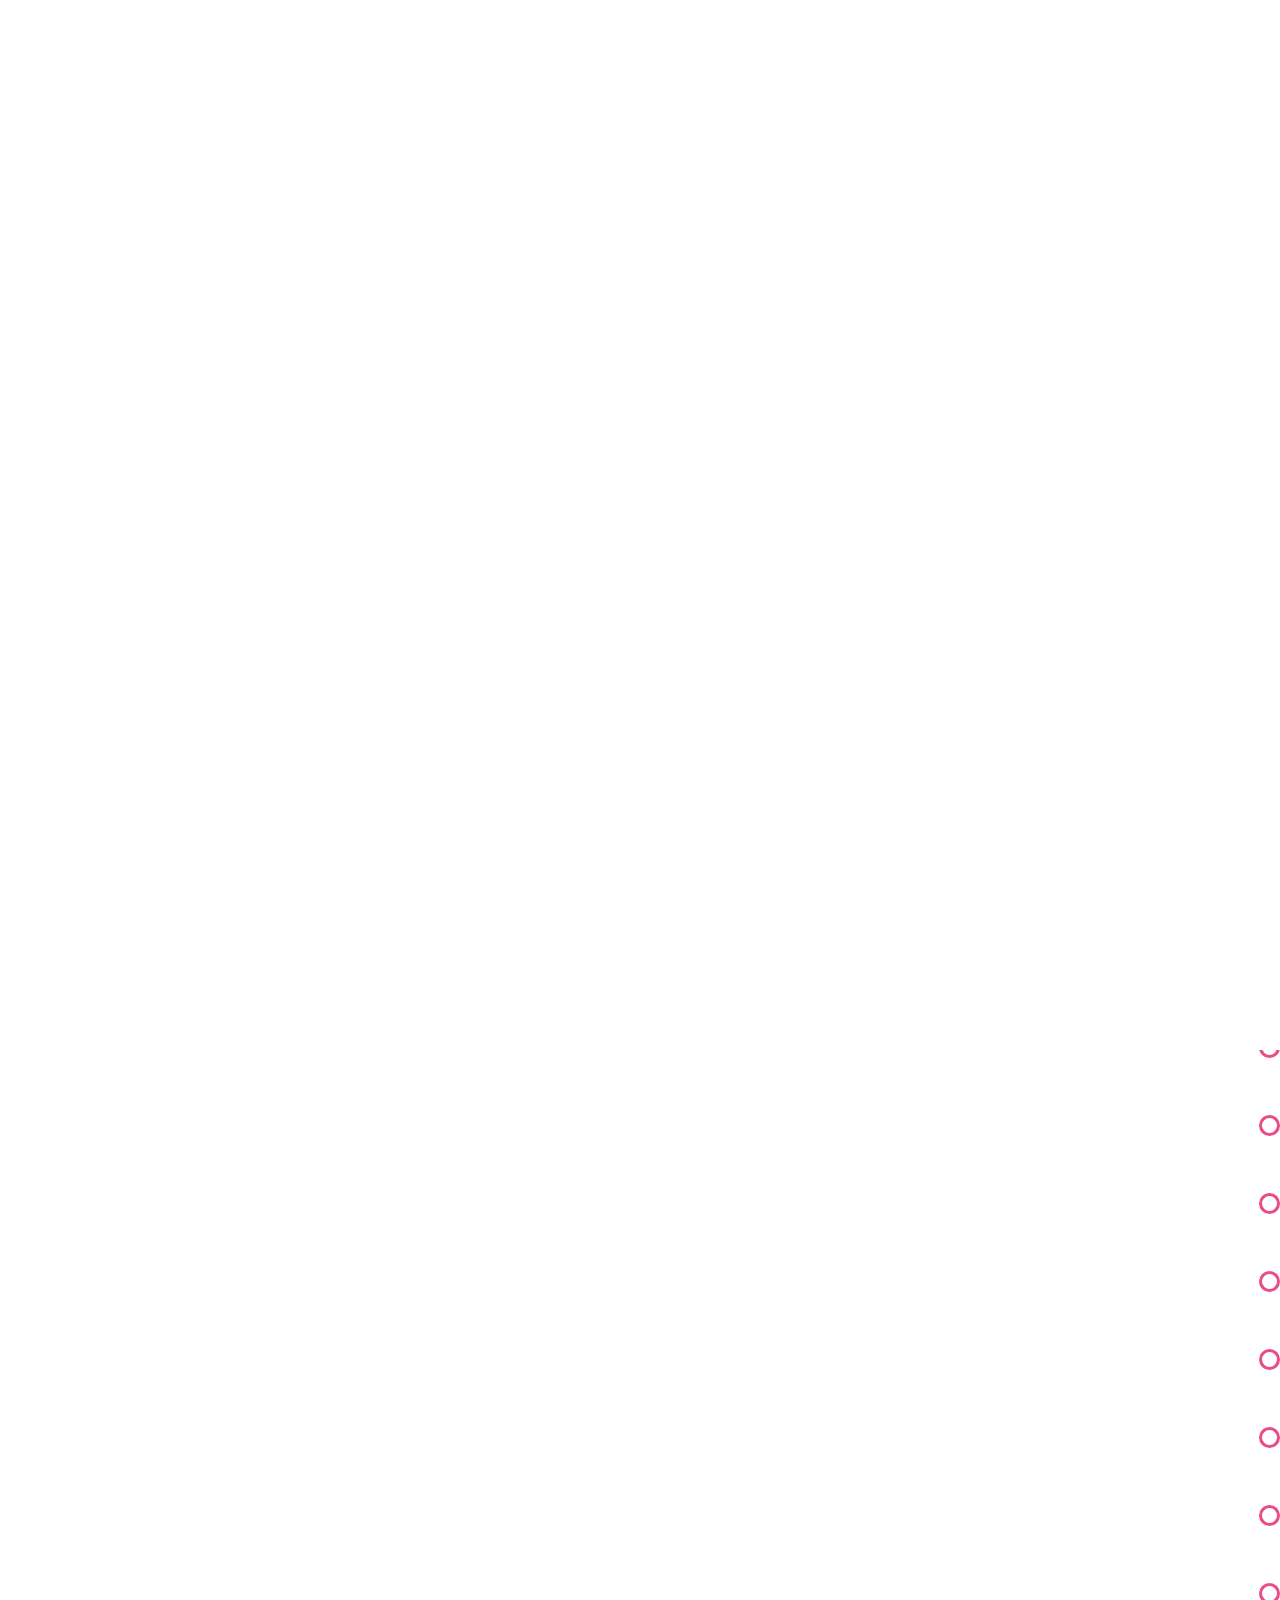
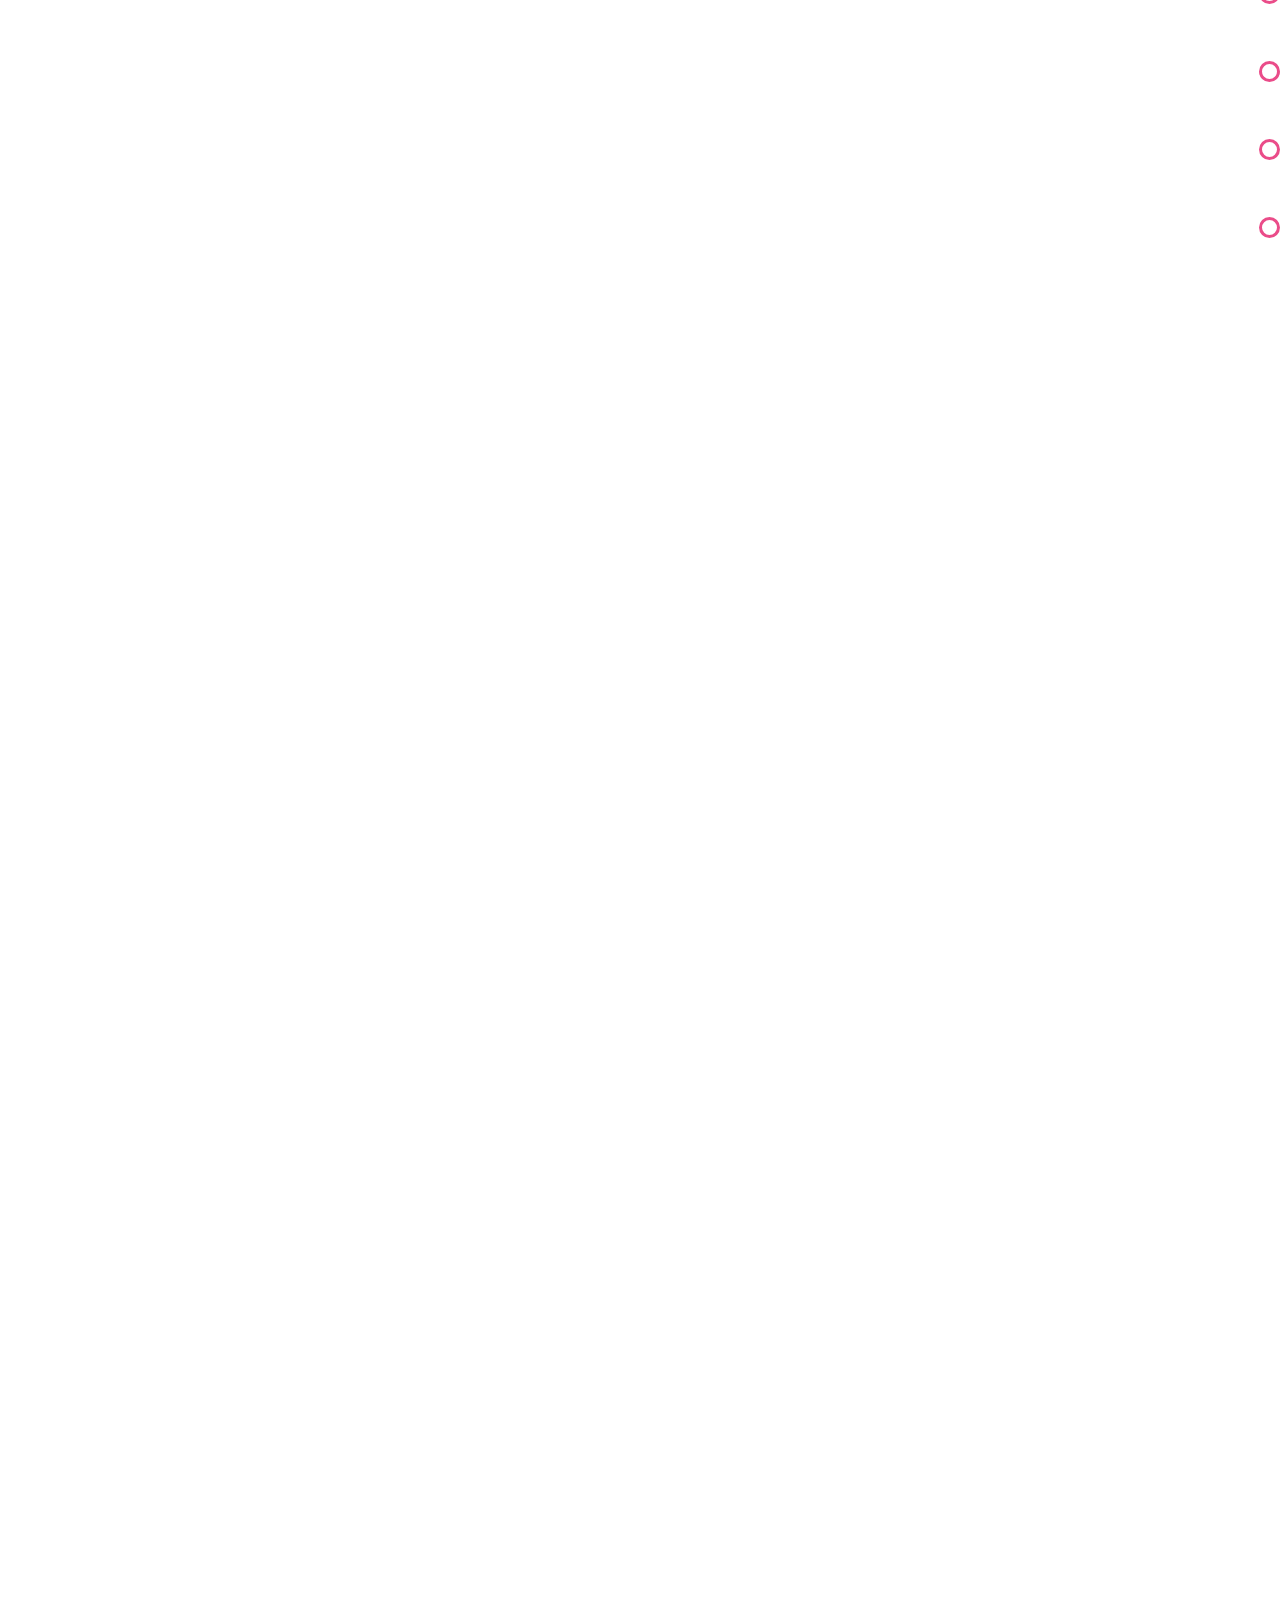
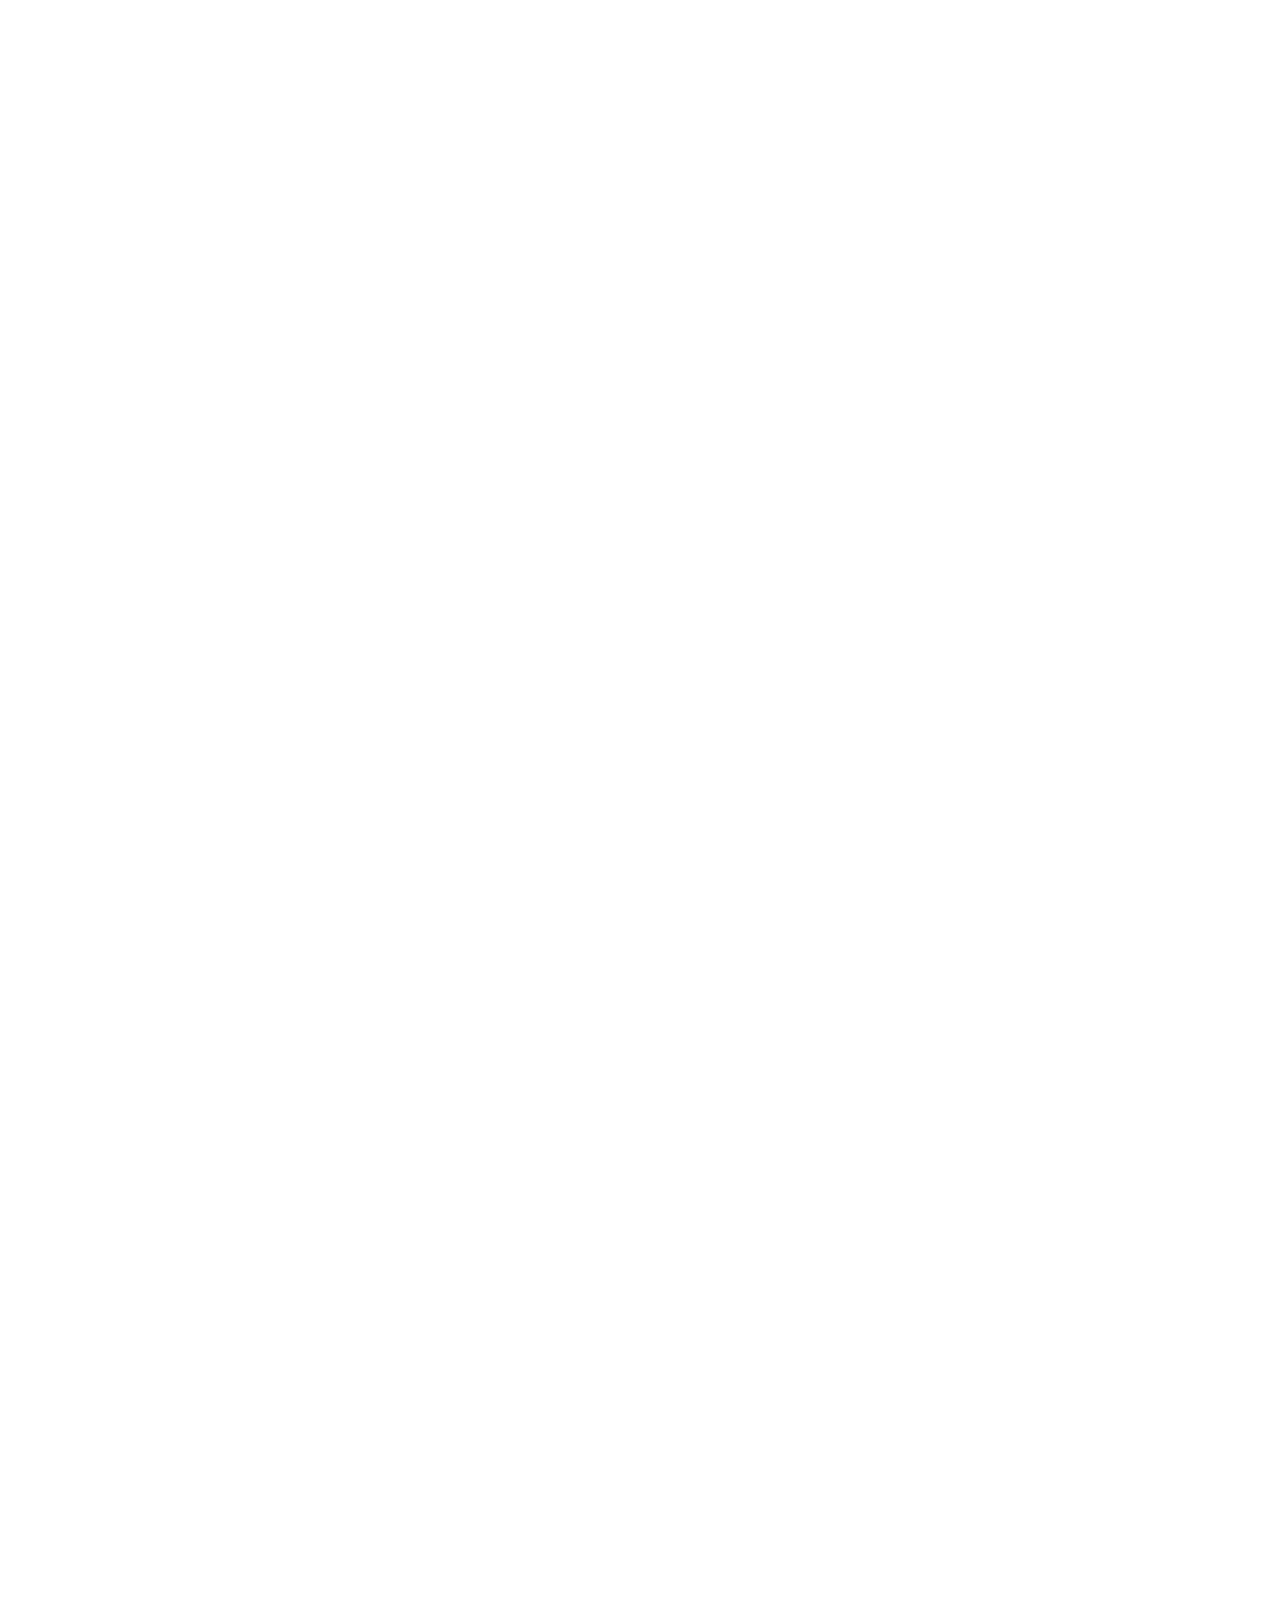
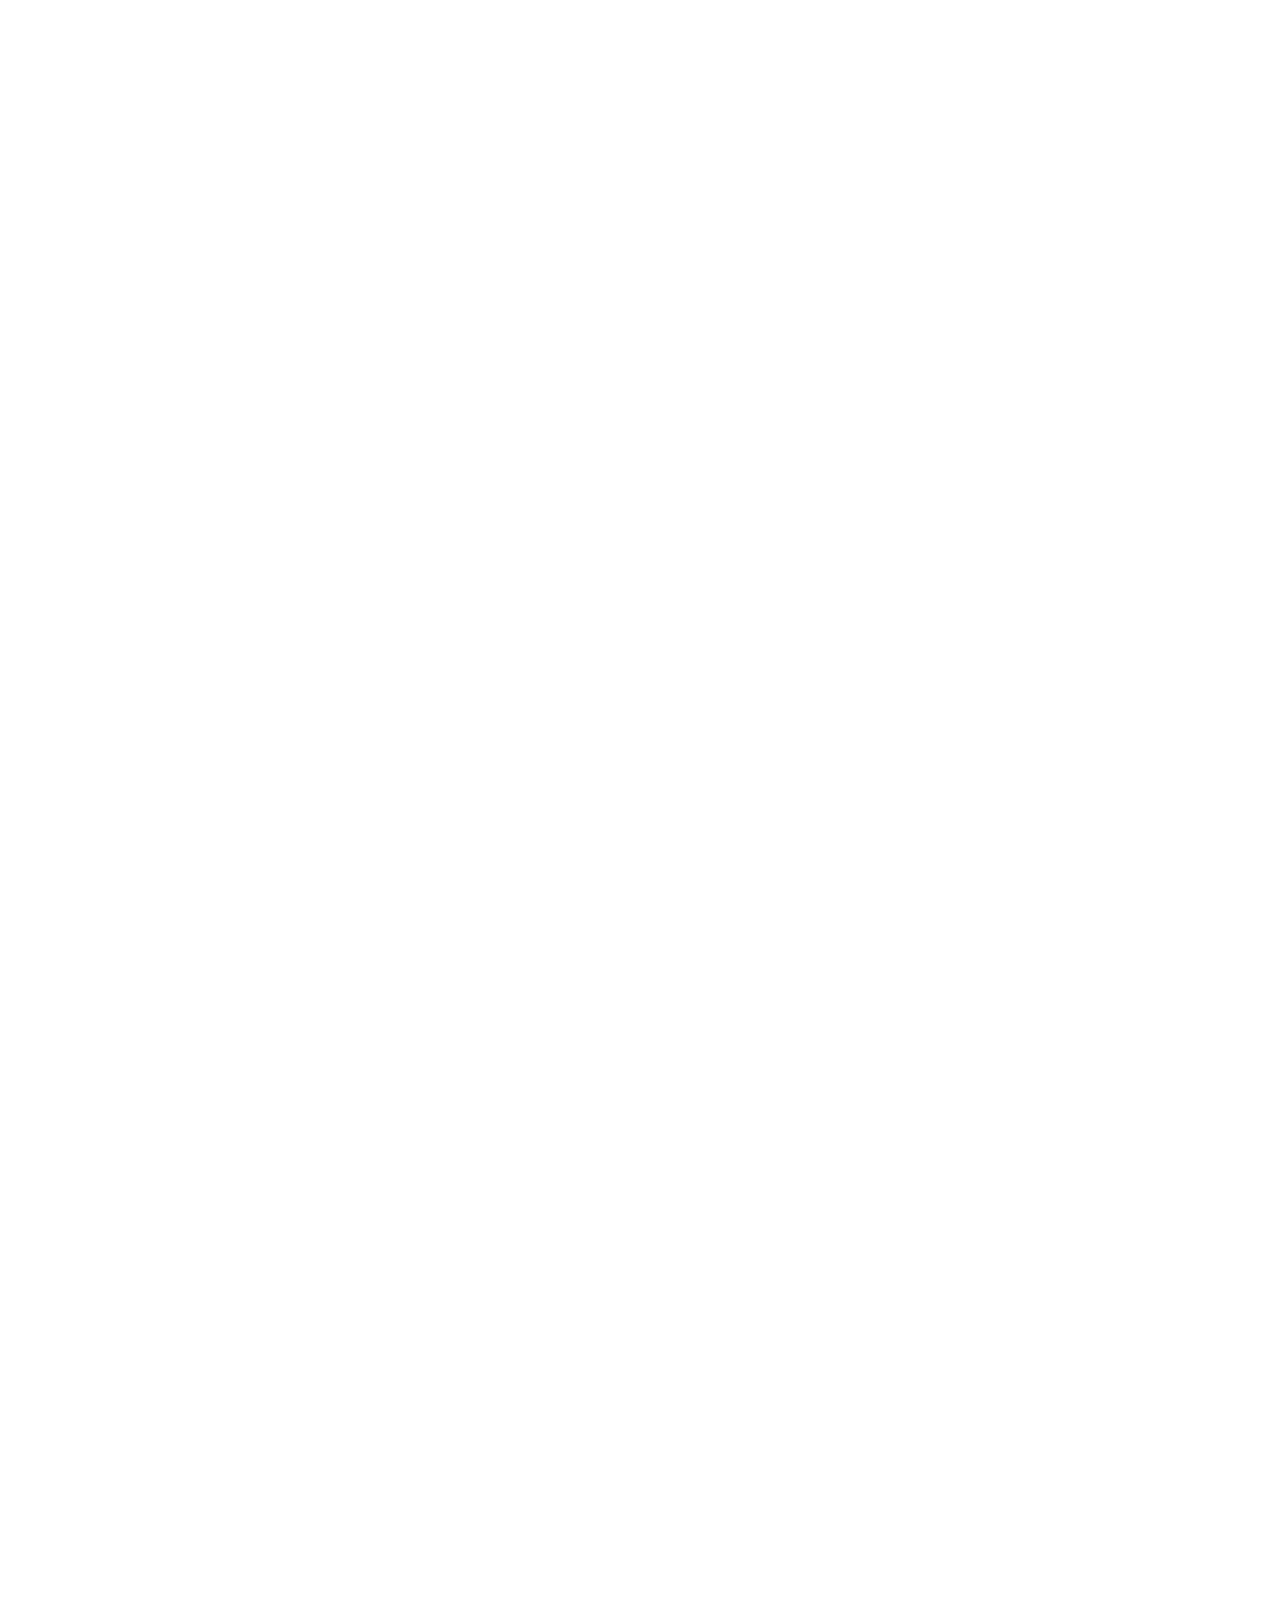
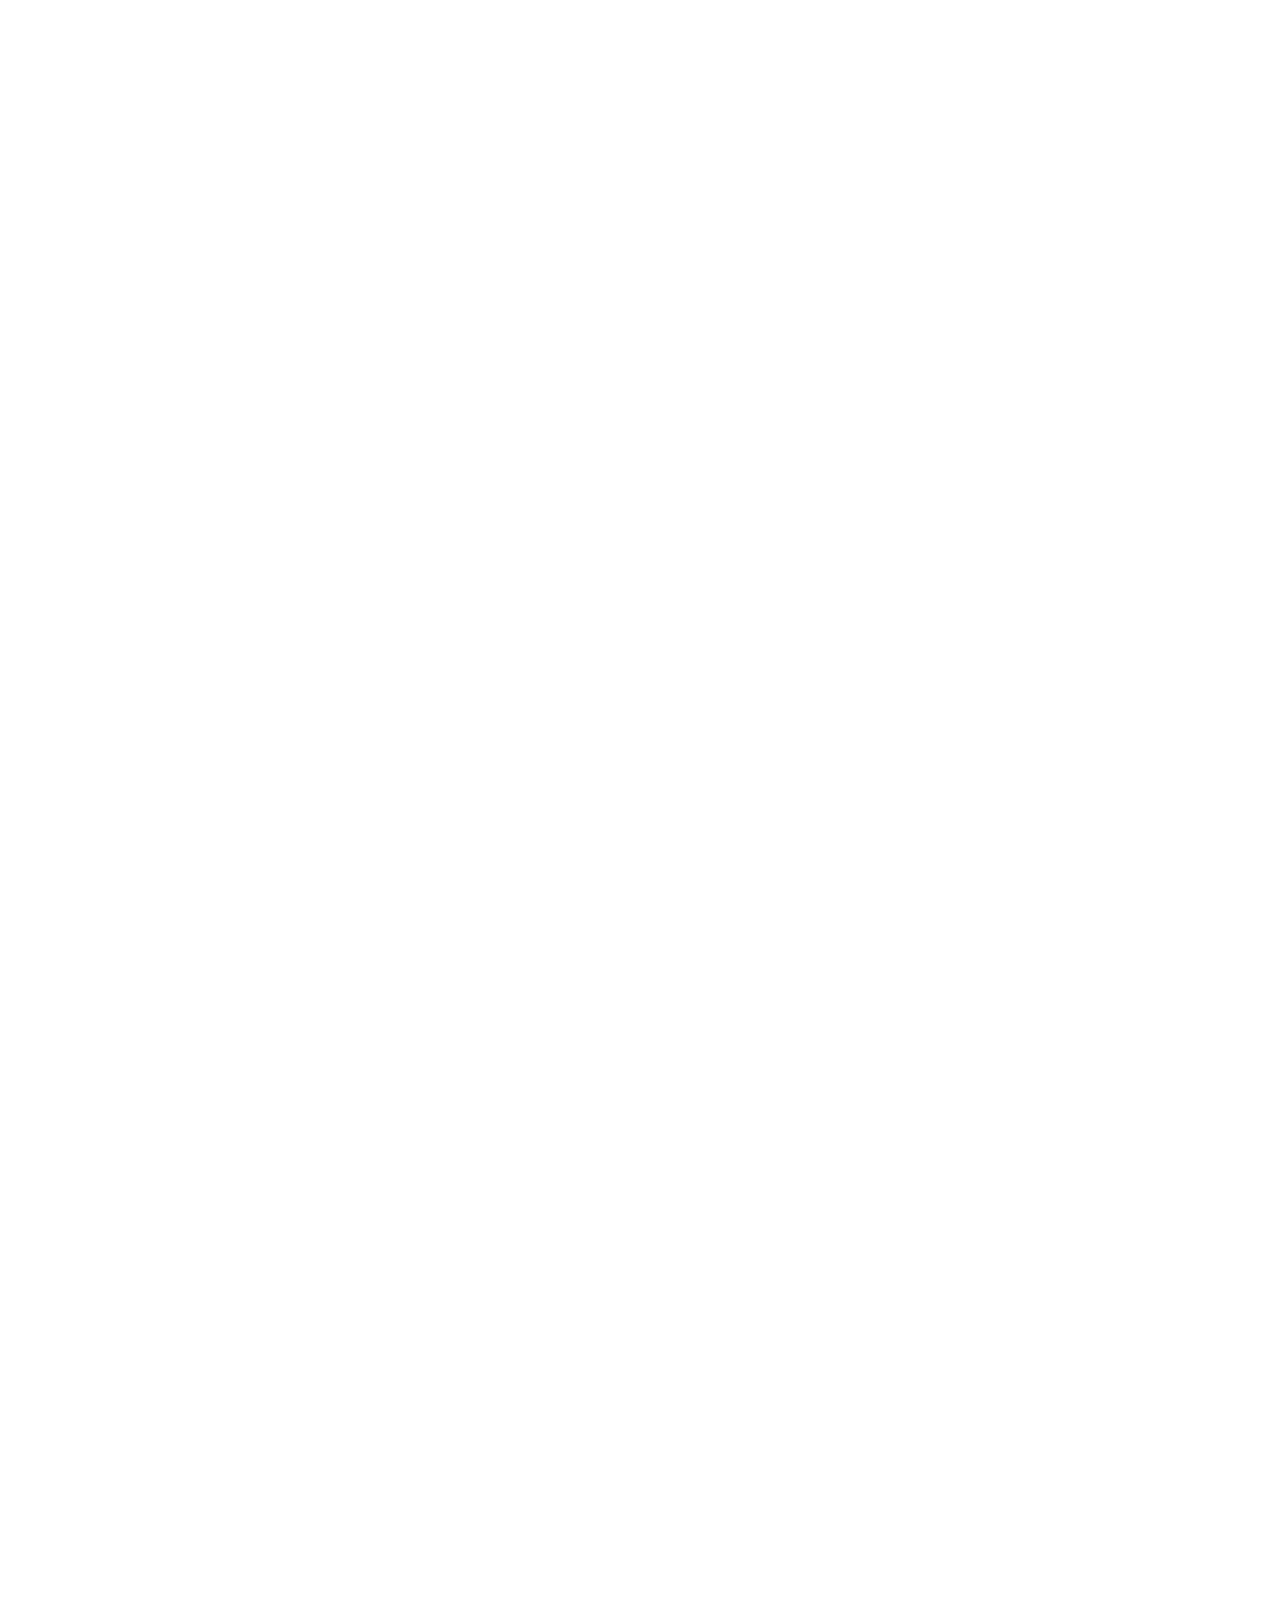
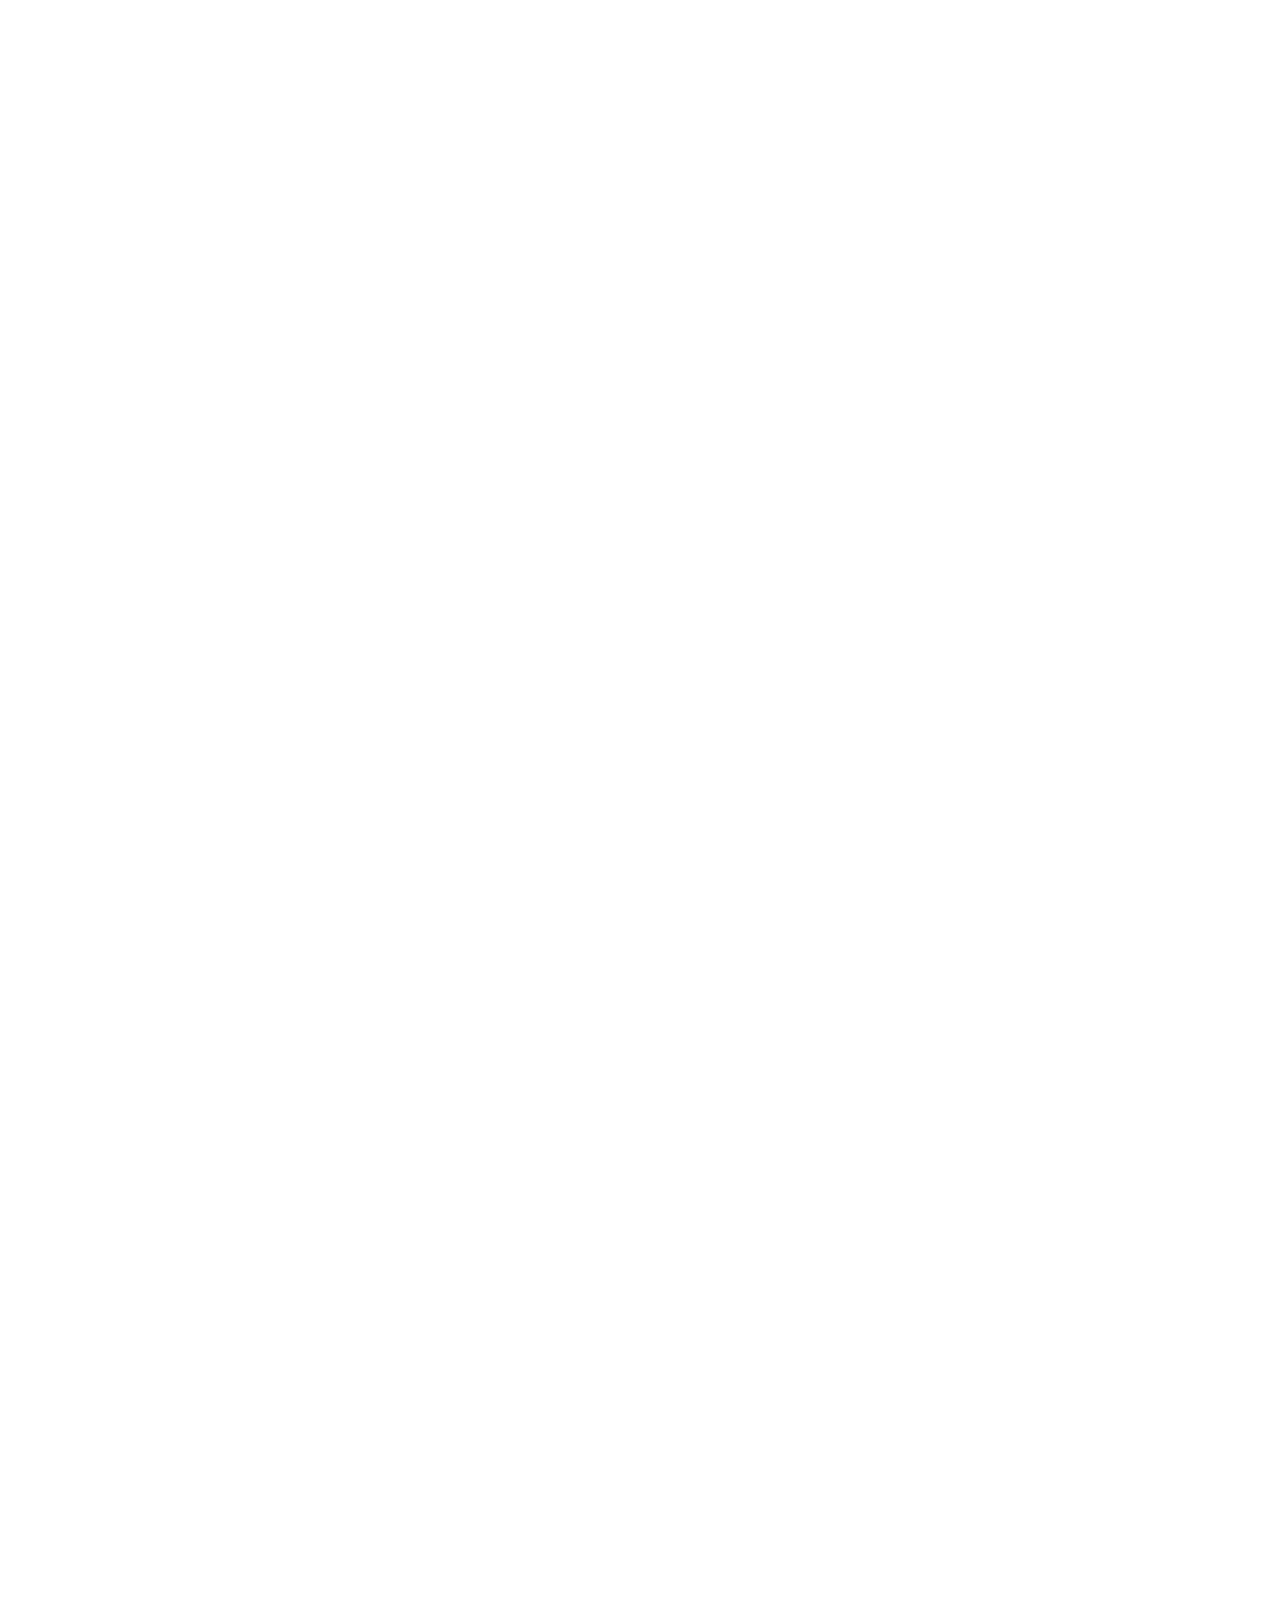
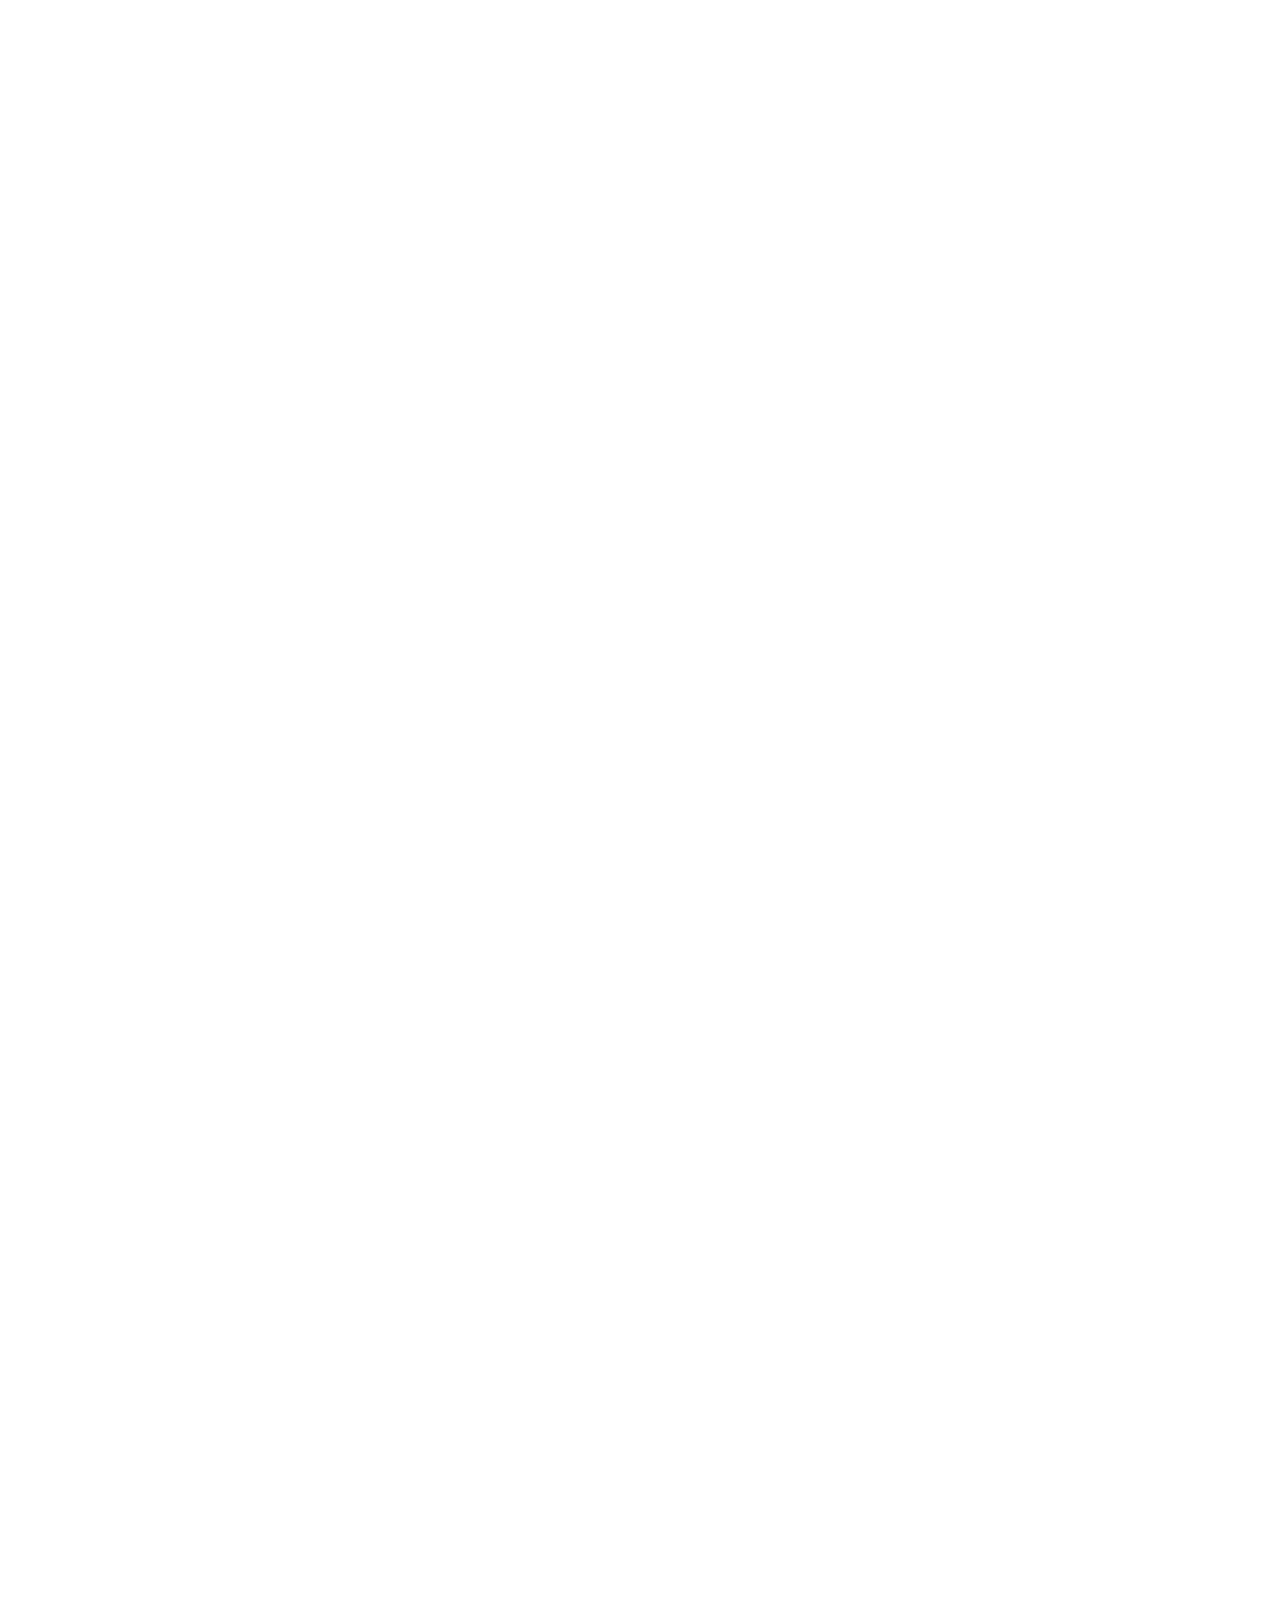
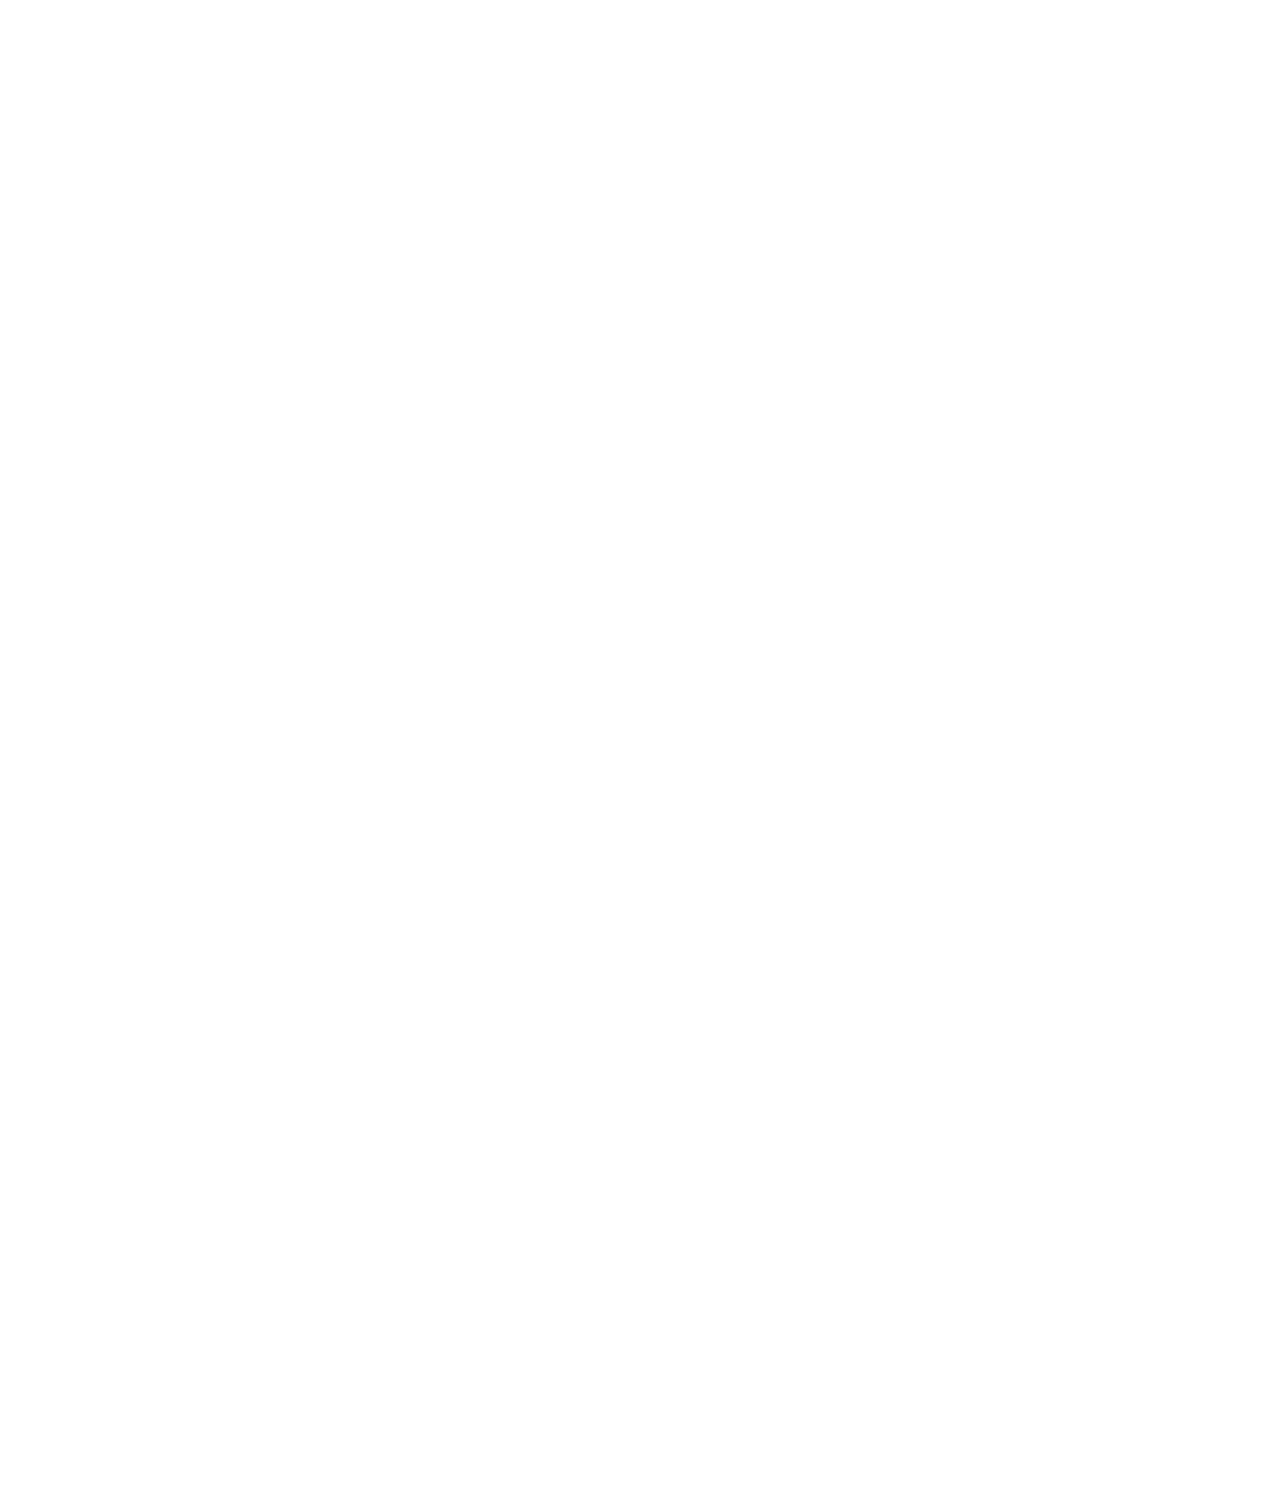
==== commit a620d300: "Updated portfolio and year" ====
--- a/index.html
+++ b/index.html
@@ -321,6 +321,12 @@
                               <span class="hover-cap">NuFlights</span>
                               </a>
                            </li> -->
+                           <li class="item tall" data-src="assets/img/portfolio/studysmarter.png">
+                              <a href="https://www.studysmarter.de/" target="_blank">
+                              <img class="img-responsive" src="assets/img/portfolio/studysmarter.png" alt="StudySmarter"/>
+                              <span class="hover-cap">StudySmarter</span>
+                              </a>
+                           </li>
                            <li class="item tall" data-src="assets/img/portfolio/nuflights.png">
                               <a href="https://www.nuflights.com/" target="_blank">
                               <img class="img-responsive" src="assets/img/portfolio/nuflights.png" alt="NuFlights"/>
@@ -331,6 +337,12 @@
                               <a href="https://www.cliphire.co/" target="_blank">
                               <img class="img-responsive" src="assets/img/portfolio/cliphire.png" alt="ClipHire"/>
                               <span class="hover-cap">ClipHire</span>
+                              </a>
+                           </li>
+                           <li class="item tall" data-src="assets/img/portfolio/d8adriven.png">
+                              <a href="https://d8adriven.com/" target="_blank">
+                              <img class="img-responsive" src="assets/img/portfolio/d8adriven.png" alt="D8A Driven"/>
+                              <span class="hover-cap">D8A Driven</span>
                               </a>
                            </li>
                            <li class="item tall" data-src="assets/img/portfolio/moonllight.png">
@@ -416,7 +428,7 @@
                            <div class="col-xs-10 exp-content-wrap">
                               <div class="row">
                                  <div class="wow fadeInRight" data-wow-duration=".4s" data-wow-delay="0s">
-                                    <div class="col-sm-3 duration"><span>Dec 2019 - Present</span></div>
+                                    <div class="col-sm-3 duration"><span>Dec 2021 - Present</span></div>
                                     <div class="col-sm-9">
                                        <span class="job-desn">Backend Developer</span>
                                        <span class="job-loc">StudySmarter UG, Munich, Germany (Remote from India)
@@ -667,7 +679,7 @@
                               </a>
                            </div>
                            <div class="copywrite-wrap text-right float-right">
-                              <p class="copywrite"><b>Mohammed Rishad &copy; 2016 - 2021</b></p>
+                              <p class="copywrite"><b>Mohammed Rishad &copy; 2016 - 2022</b></p>
                            </div>
                         </div>
                      </div>
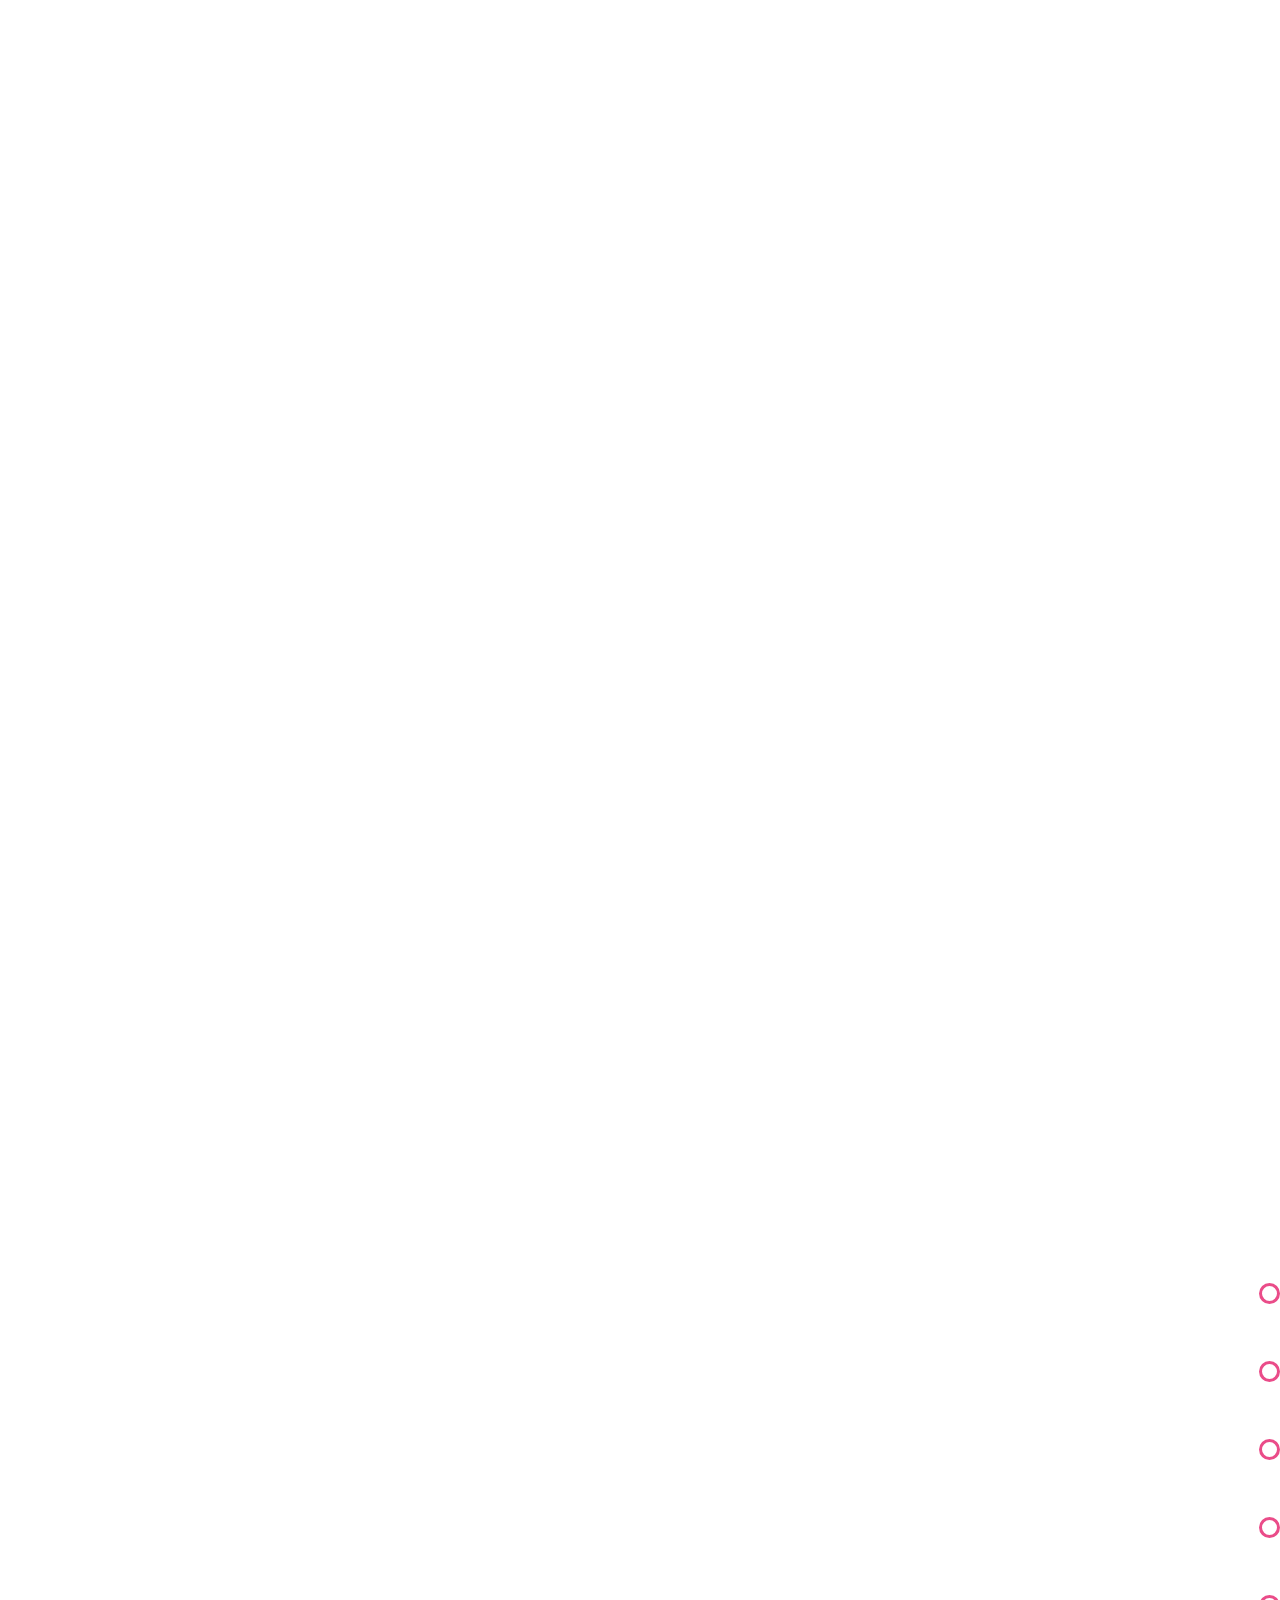
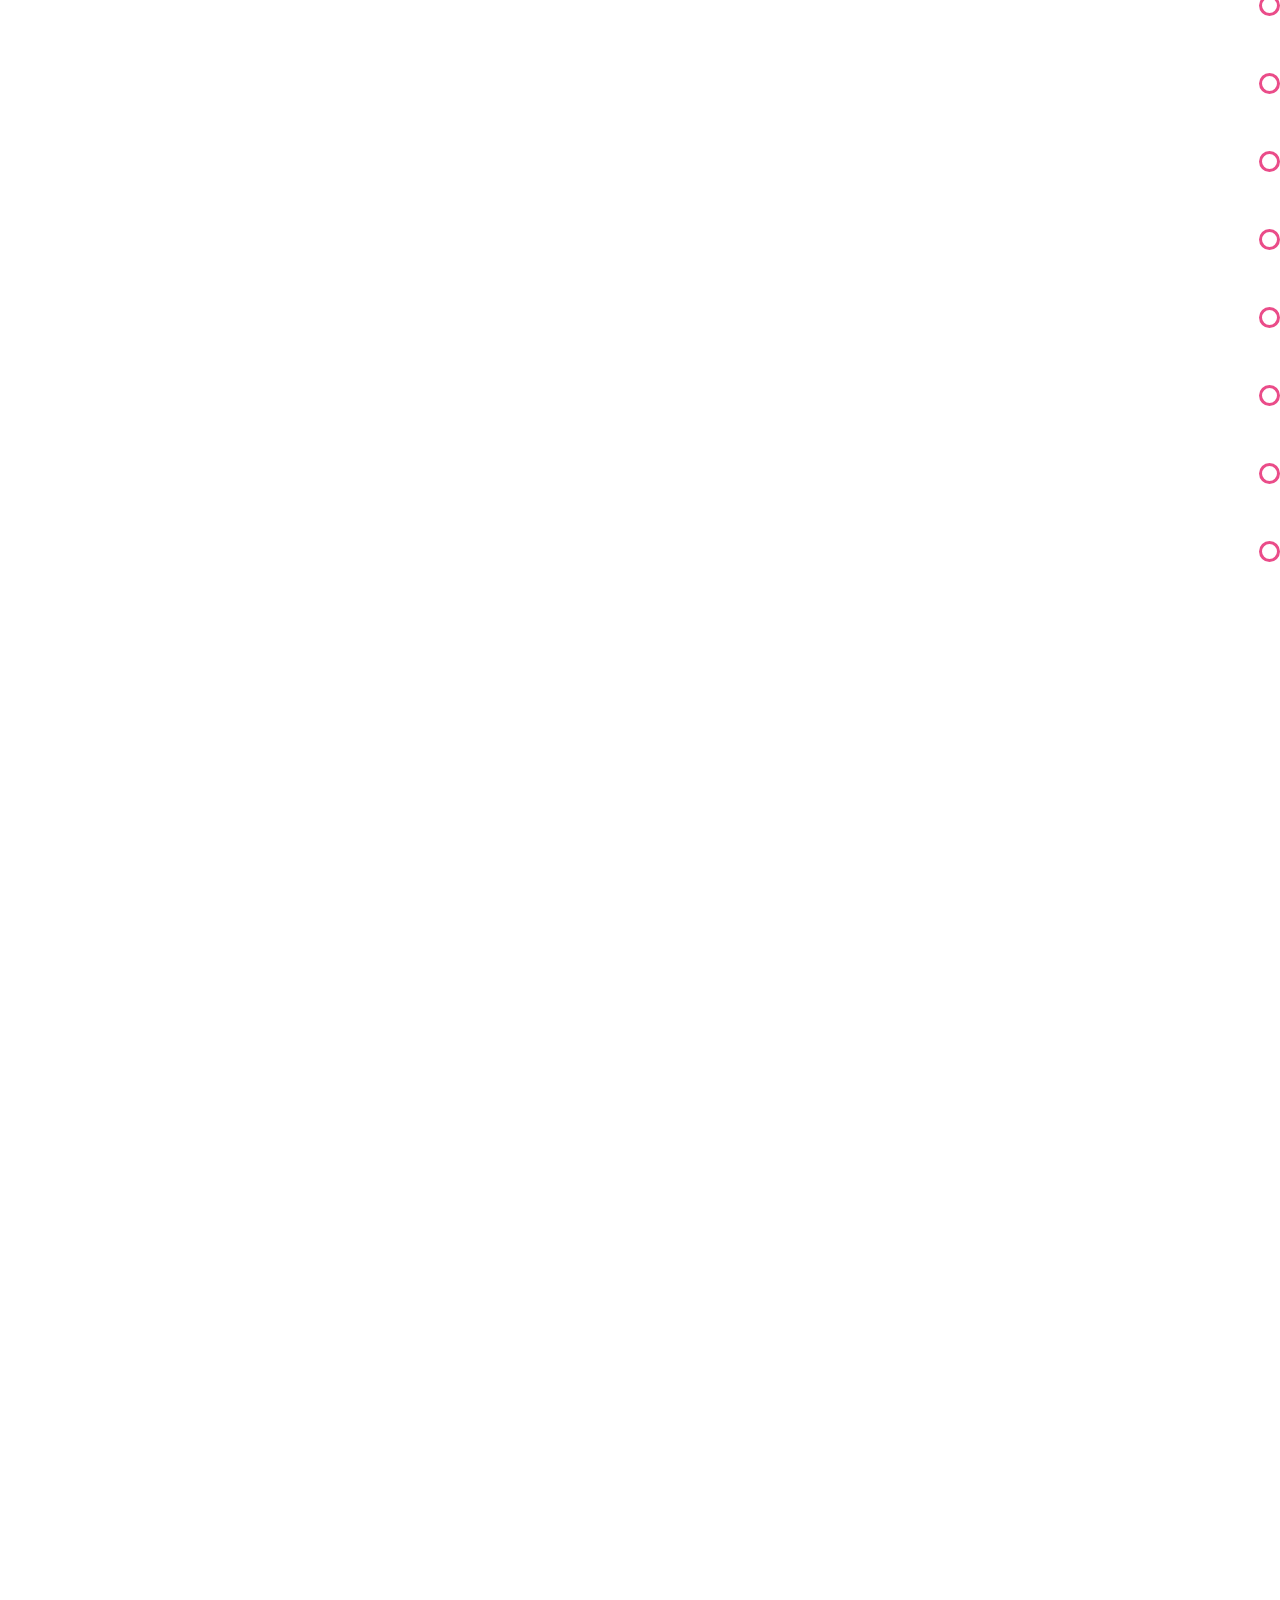
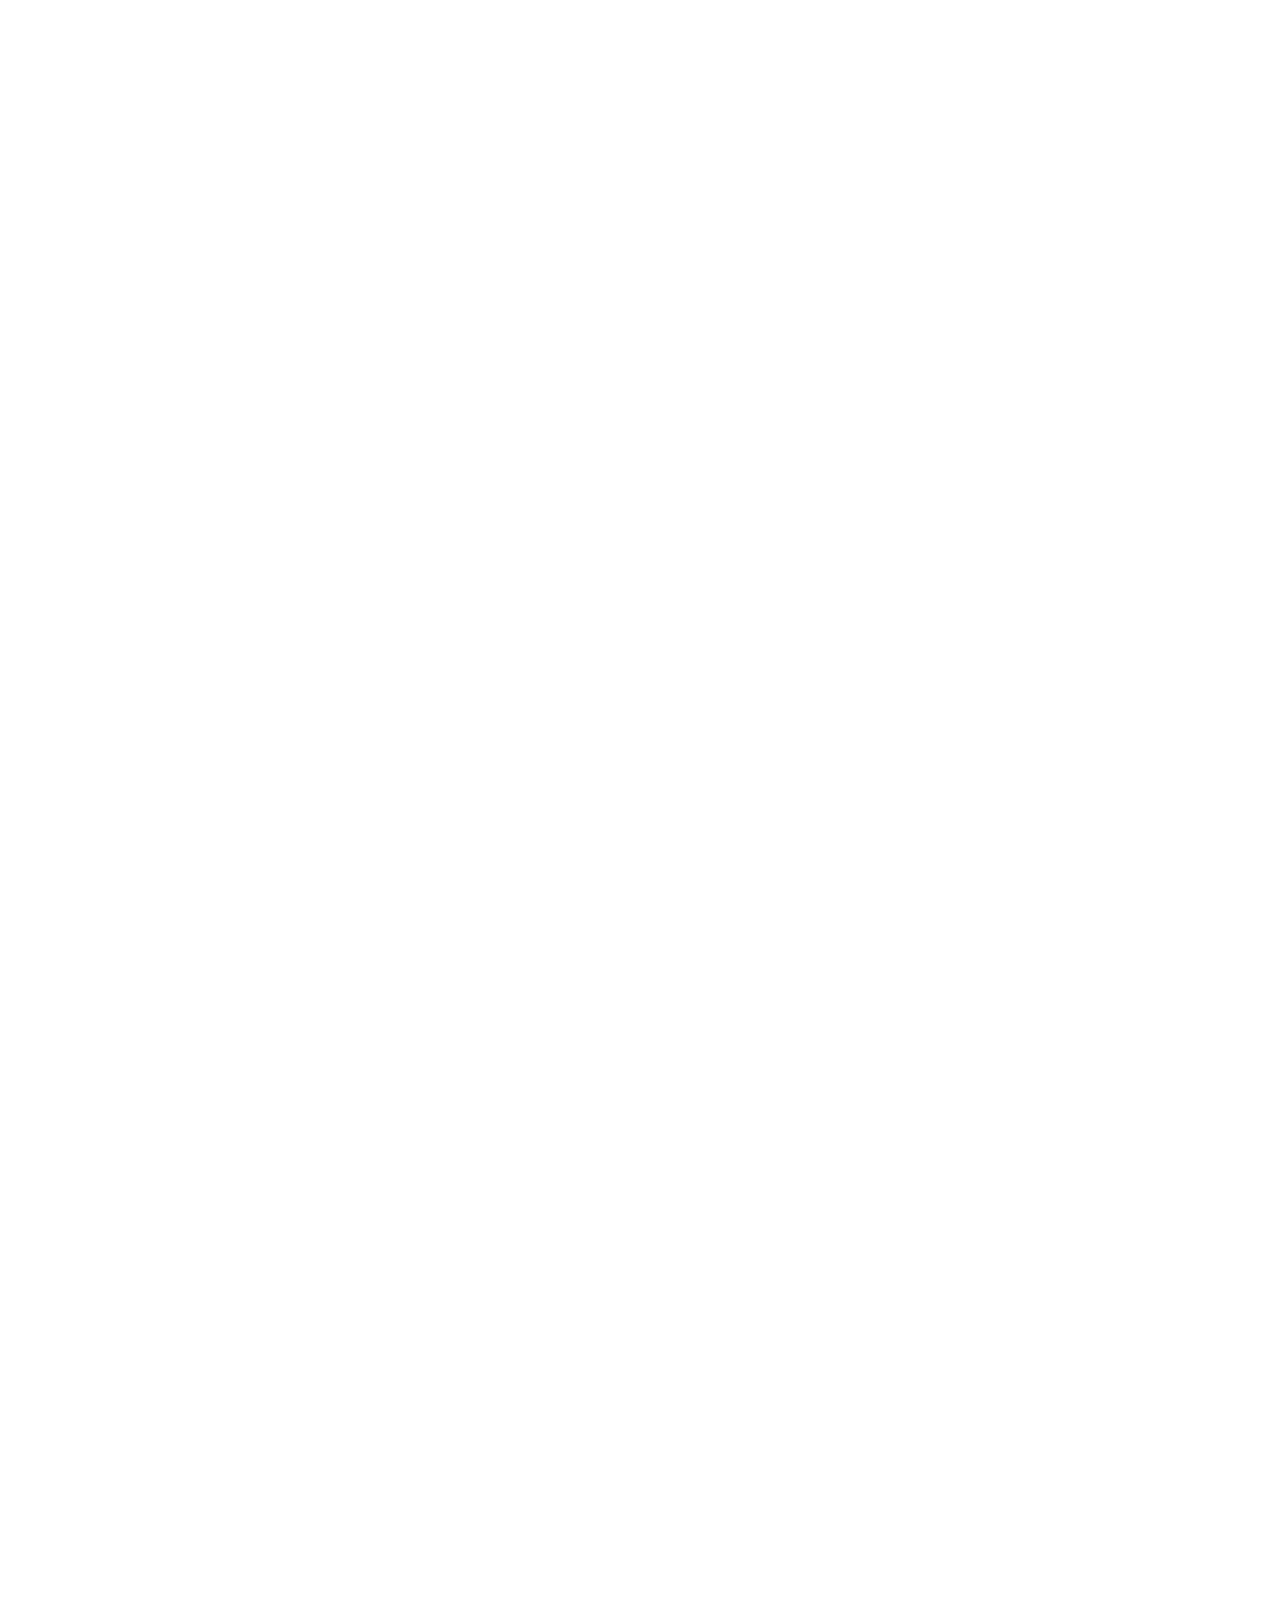
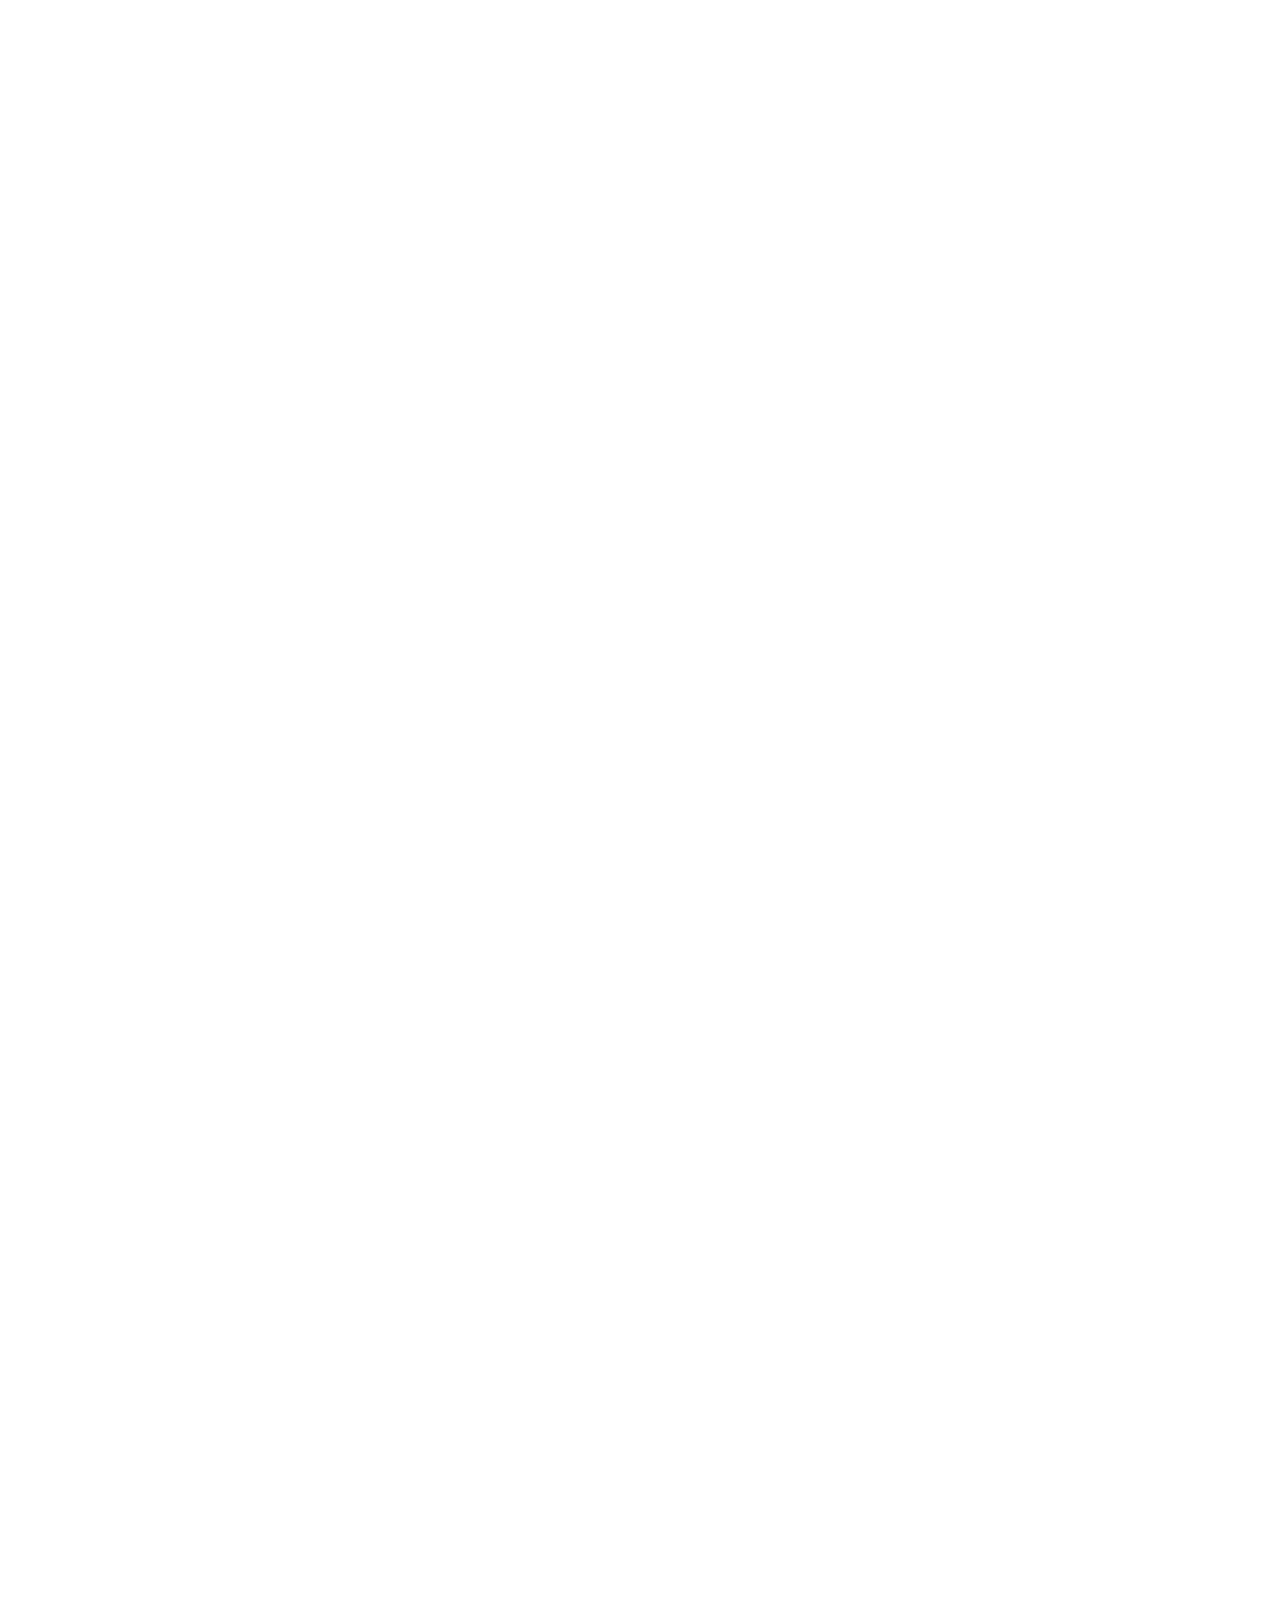
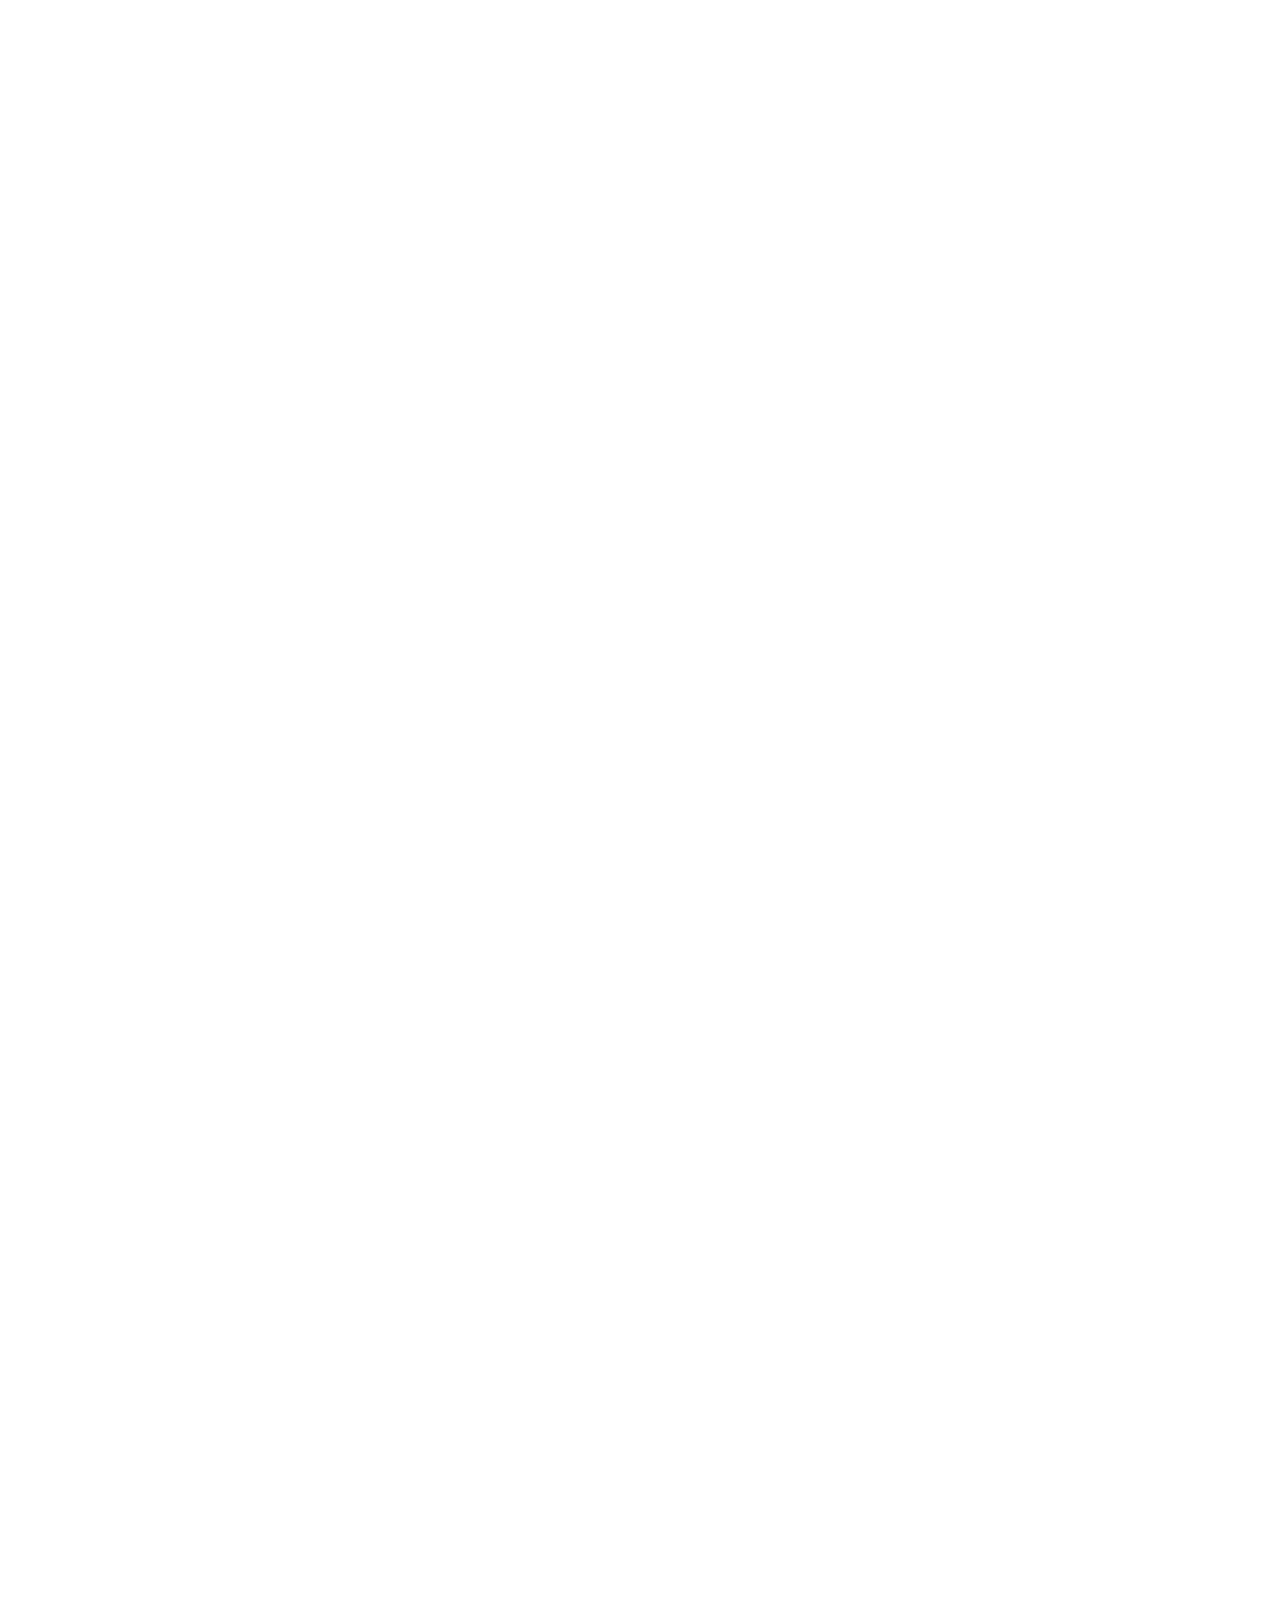
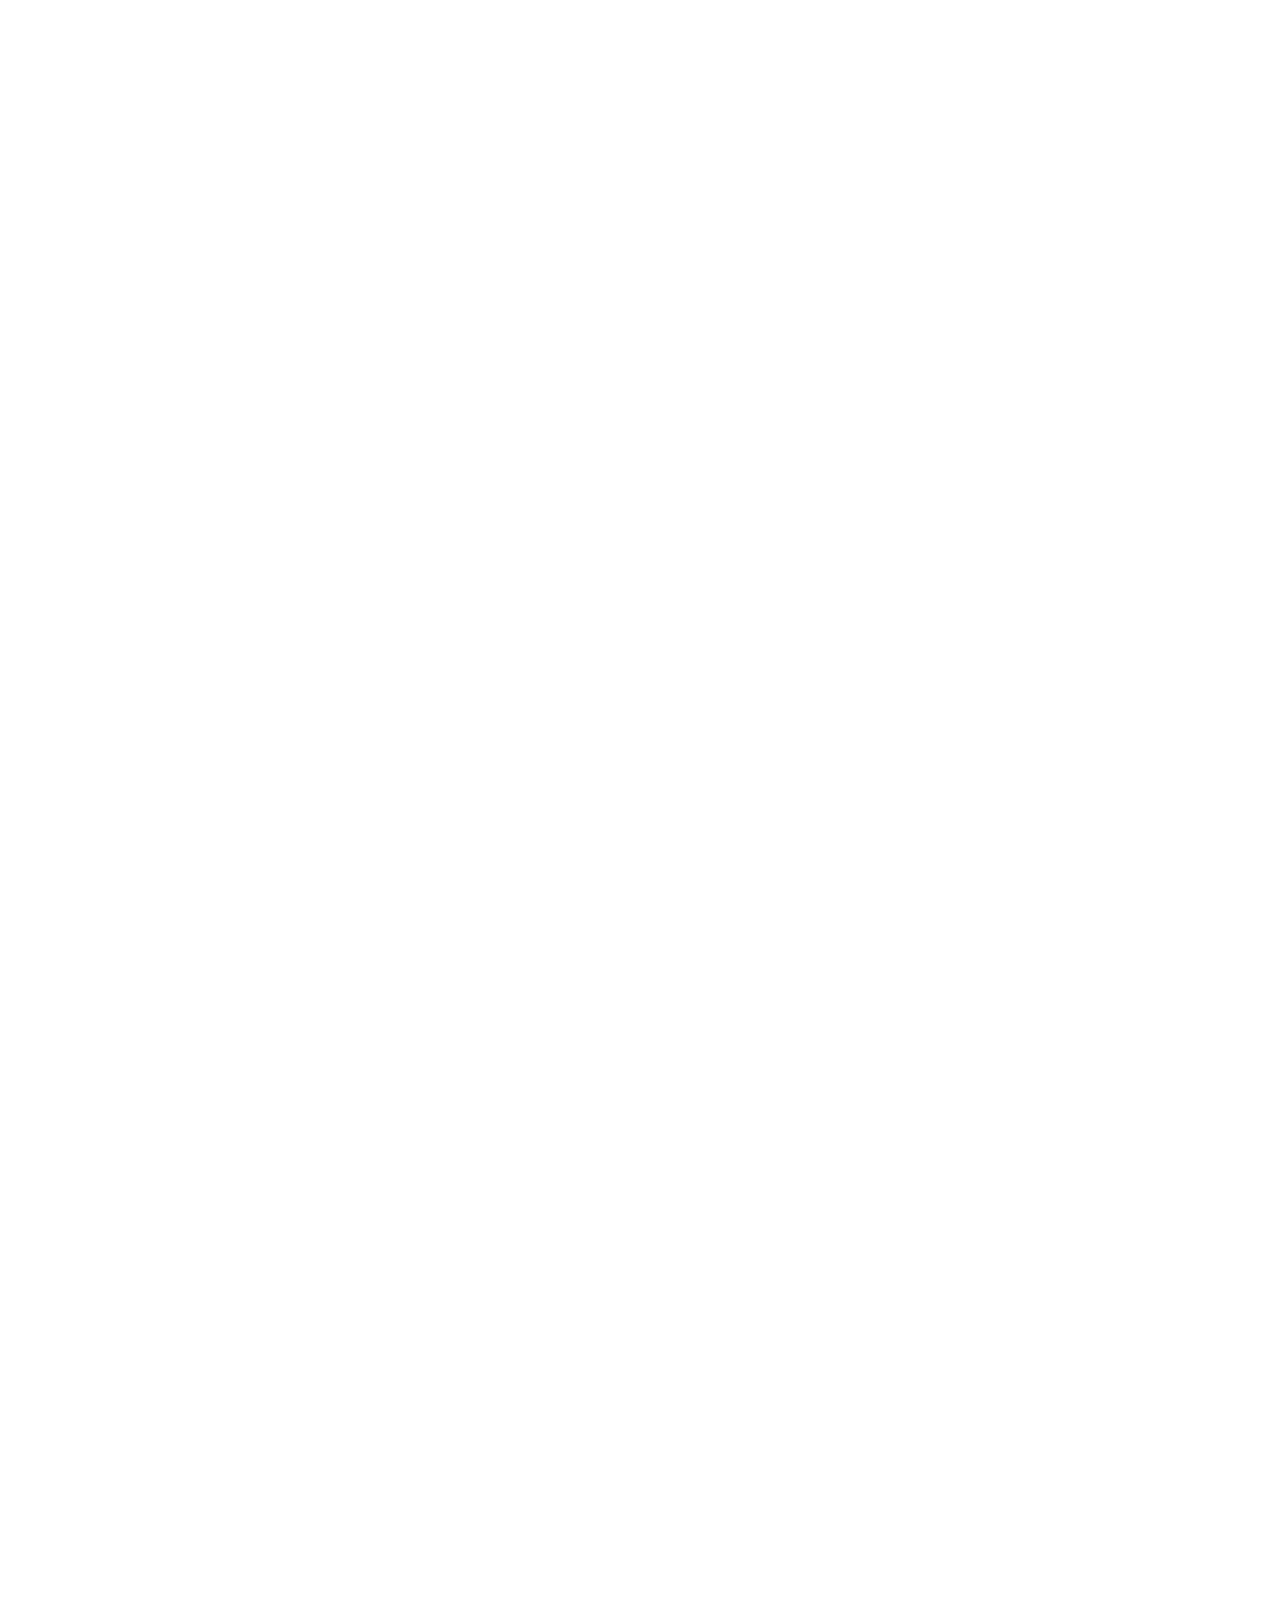
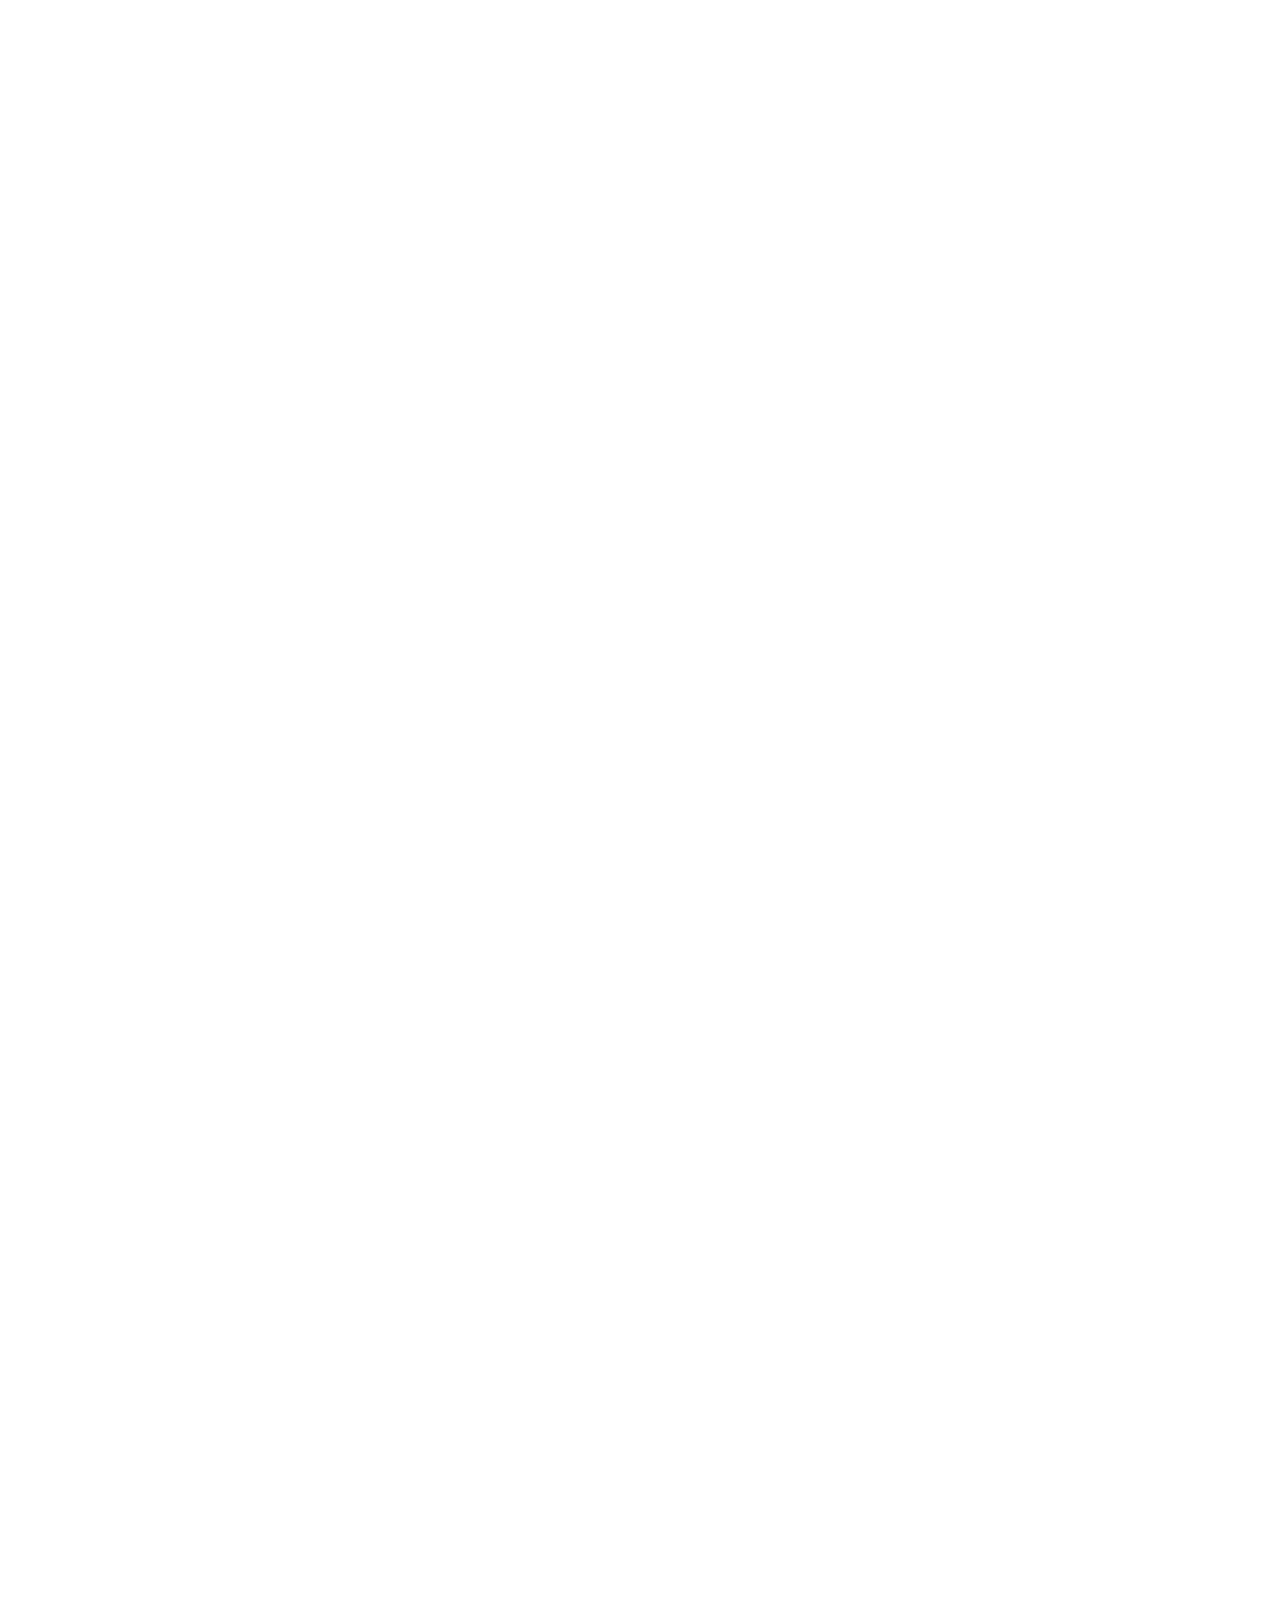
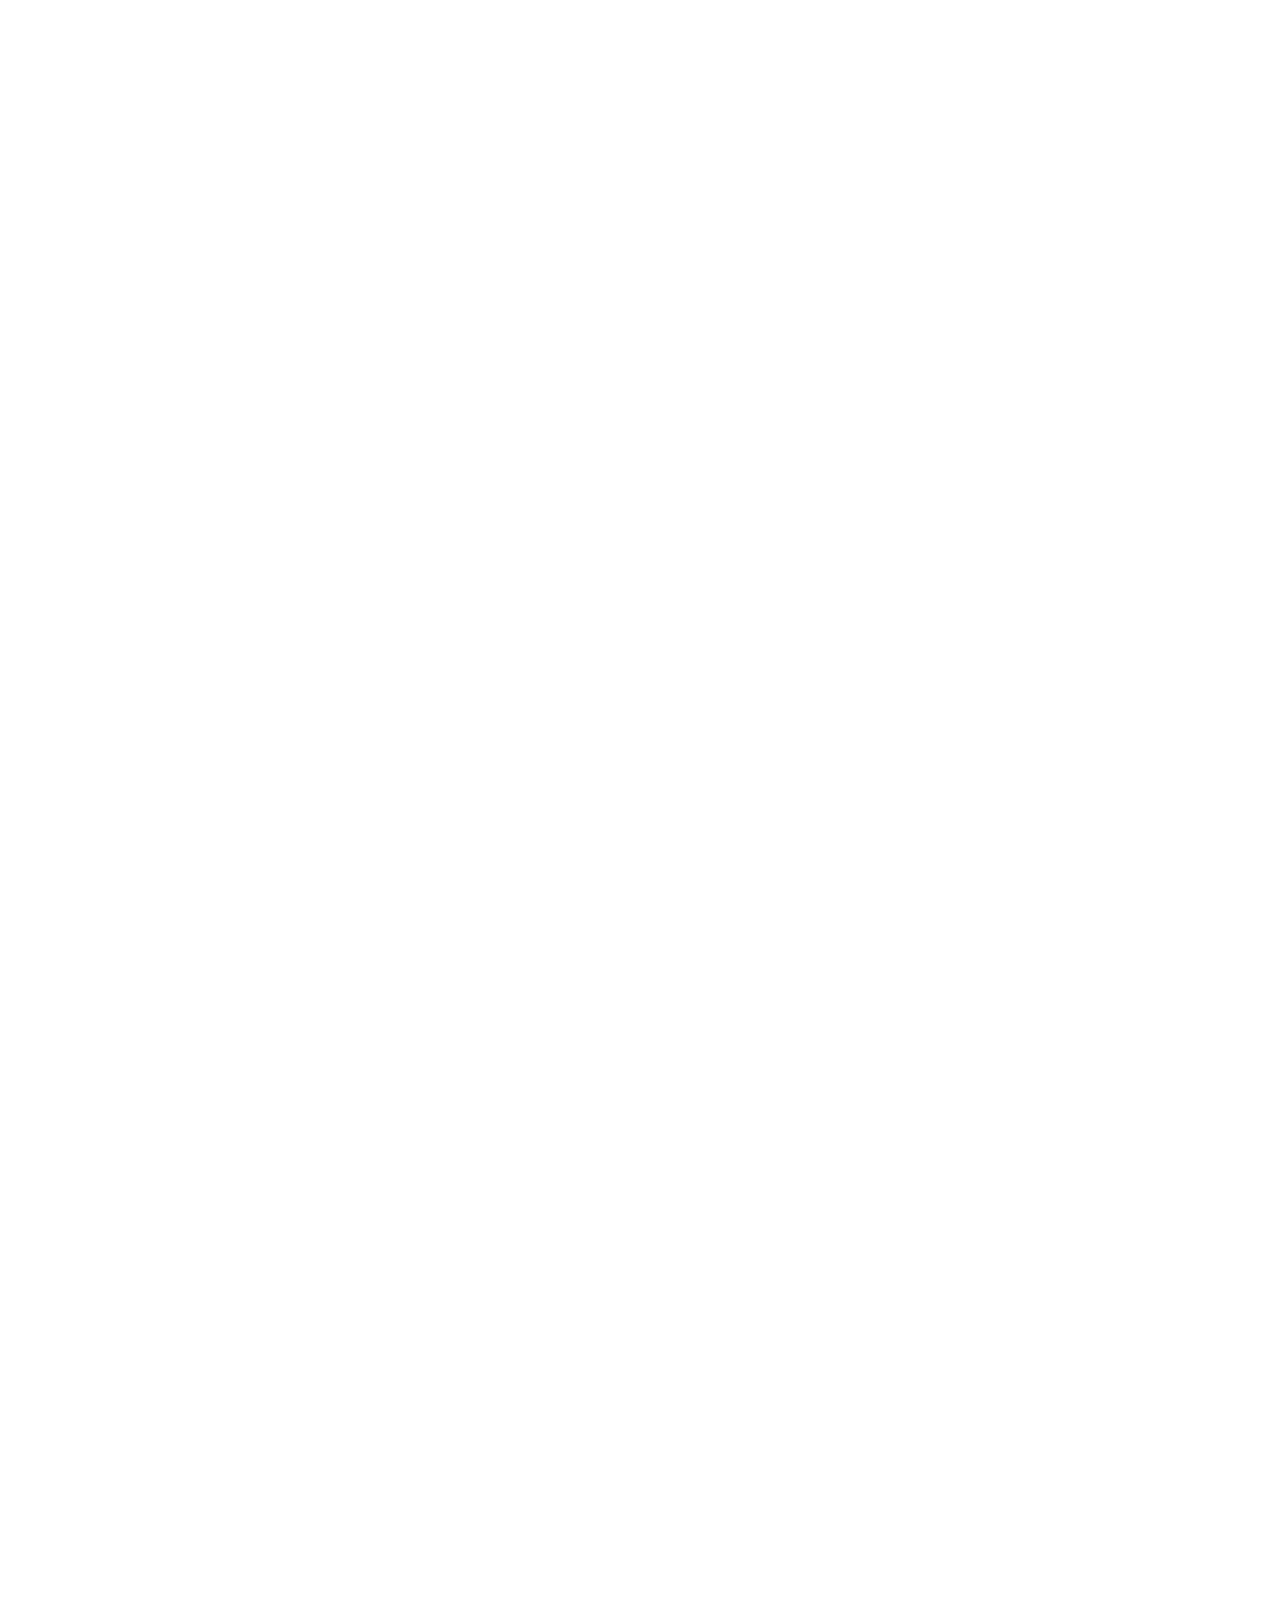
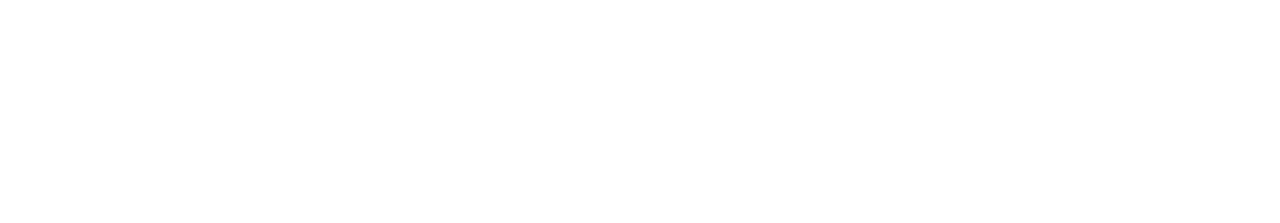
==== commit 3301411b: "Updated Intro and About section" ====
--- a/index.html
+++ b/index.html
@@ -1,720 +1,735 @@
 <!DOCTYPE html>
 <html lang="en" class="no-js">
-   <head>
-      <meta charset="UTF-8"/>
-      <meta name="viewport" content="width=device-width, initial-scale=1.0, maximum-scale=1.0, user-scalable=no"/>
-      <title>Mohammed Rishad</title>
-      <meta name="description" content="Mohammed Rishad Personal Website"/>
-      <meta name="keywords"
-         content="mohammed rishad, vkmrishad, python developer, django developer, top python developer"/>
-      <meta name="author" content="Mohammed Rishad"/>
-      <!--Favicon-->
-      <link rel="shortcut icon" href="favicon.ico">
-      <link rel="icon" href="favicon.ico" type="image/x-icon">
-      <!--Fonts - changed to Source Code Pro-->
-      <link href='https://fonts.googleapis.com/css?family=Poppins:300,400,500,600,700' rel='stylesheet' type='text/css'>
-      <!--CSS-->
-      <link rel="stylesheet" type="text/css" href="assets/css/style.css"/>
-   </head>
-   <body id="body" data-ng-app="contactApp">
-      <!--Fixed Bg Image-->
-      <div class="fixed-bg"></div>
-      <div class="fixed-bg-overlay"></div>
-      <!--/Fixed Bg Image-->
-      <!--Preloader-->
-      <div id="pre_load" class="preloader-it">
-         <div id="la_anim" class="la-anim-1"></div>
-      </div>
-      <!--/Preloader-->
-      <!--Container-->
-      <div class="container-fluid">
-         <div class="row">
-            <div id="vertical_nav_wrap" class="col-lg-4 col-xs-12 pad-zero vertical-nav-wrap">
-               <!--Navigation-->
-               <nav class="navbar navbar-default vertical-nav" role="navigation">
-                  <div class="navbar-header">
-                     <button type="button" class="btn btn-default navbar-toggle" data-toggle="collapse"
-                        data-target="#navbar_collapse">
+
+<head>
+   <meta charset="UTF-8" />
+   <meta name="viewport" content="width=device-width, initial-scale=1.0, maximum-scale=1.0, user-scalable=no" />
+   <title>MOHAMMED RISHAD V K</title>
+   <meta name="description" content="Mohammed Rishad Personal Website" />
+   <meta name="keywords"
+      content="mohammed rishad, vkmrishad, python developer, django developer, top python developer, mohammeed rishad v k" />
+   <meta name="author" content="Mohammed Rishad" />
+   <!--Favicon-->
+   <link rel="shortcut icon" href="favicon.ico">
+   <link rel="icon" href="favicon.ico" type="image/x-icon">
+   <!--Fonts - changed to Source Code Pro-->
+   <link href='https://fonts.googleapis.com/css?family=Poppins:300,400,500,600,700' rel='stylesheet' type='text/css'>
+   <!--CSS-->
+   <link rel="stylesheet" type="text/css" href="assets/css/style.css" />
+</head>
+
+<body id="body" data-ng-app="contactApp">
+   <!--Fixed Bg Image-->
+   <div class="fixed-bg"></div>
+   <div class="fixed-bg-overlay"></div>
+   <!--/Fixed Bg Image-->
+   <!--Preloader-->
+   <div id="pre_load" class="preloader-it">
+      <div id="la_anim" class="la-anim-1"></div>
+   </div>
+   <!--/Preloader-->
+   <!--Container-->
+   <div class="container-fluid">
+      <div class="row">
+         <div id="vertical_nav_wrap" class="col-lg-4 col-xs-12 pad-zero vertical-nav-wrap">
+            <!--Navigation-->
+            <nav class="navbar navbar-default vertical-nav" role="navigation">
+               <div class="navbar-header">
+                  <button type="button" class="btn btn-default navbar-toggle" data-toggle="collapse"
+                     data-target="#navbar_collapse">
                      <span class="mask"></span>
                      <span class="btn-label">
-                     <span class="pe-7s-menu"></span>
+                        <span class="pe-7s-menu"></span>
                      </span>
-                     </button>
-                  </div>
-                  <div class="collapse navbar-collapse" id="navbar_collapse">
-                     <ul class="nav navbar-nav">
-                        <li><a data-scroll href="#body"><span>about</span></a></li>
-                        <!--<li><a data-scroll href="#services_sec"><span>services</span></a></li>-->
-                        <li><a data-scroll href="#skill_sec"><span>skills</span></a></li>
-                        <li><a data-scroll href="#work_sec"><span>projects</span></a></li>
-                        <li><a data-scroll href="#edu_sec"><span>education</span></a></li>
-                        <li><a data-scroll href="#exp_sec"><span>experience</span></a></li>
-                        <!--<li><a data-scroll href="#client_sec"><span>clients</span></a></li>-->
-                        <li><a data-scroll href="#achivement_sec"><span>achivements</span></a></li>
-                        <li><a data-scroll href="#interest_sec"><span>interests</span></a></li>
-                        <li><a data-scroll href="#contact_sec"><span>contact</span></a></li>
-                     </ul>
-                  </div>
-               </nav>
-               <!--/Navigation-->
-            </div>
-            <div class="col-lg-8 col-xs-12 pad-zero">
-               <!--Header-->
-               <header>
-                  <div class="header-wrap col-lg-10 center-div">
-                     <div class="float-left name">
-                        <a data-scroll href="#body">
+                  </button>
+               </div>
+               <div class="collapse navbar-collapse" id="navbar_collapse">
+                  <ul class="nav navbar-nav">
+                     <li><a data-scroll href="#body"><span>about</span></a></li>
+                     <!--<li><a data-scroll href="#services_sec"><span>services</span></a></li>-->
+                     <li><a data-scroll href="#skill_sec"><span>skills</span></a></li>
+                     <li><a data-scroll href="#work_sec"><span>projects</span></a></li>
+                     <li><a data-scroll href="#edu_sec"><span>education</span></a></li>
+                     <li><a data-scroll href="#exp_sec"><span>experience</span></a></li>
+                     <!--<li><a data-scroll href="#client_sec"><span>clients</span></a></li>-->
+                     <li><a data-scroll href="#achivement_sec"><span>achivements</span></a></li>
+                     <li><a data-scroll href="#interest_sec"><span>interests</span></a></li>
+                     <li><a data-scroll href="#contact_sec"><span>contact</span></a></li>
+                  </ul>
+               </div>
+            </nav>
+            <!--/Navigation-->
+         </div>
+         <div class="col-lg-8 col-xs-12 pad-zero">
+            <!--Header-->
+            <header>
+               <div class="header-wrap col-lg-10 center-div">
+                  <div class="float-left name">
+                     <a data-scroll href="#body">
                         <span>
-                        MOHAMMED RISHAD
+                           MOHAMMED RISHAD V K
                         </span>
-                        </a>
-                     </div>
-                     <div class="float-right social-download-wrap">
-                        <a href="MohammedRishadResume.pdf" class="btn btn-default float-left" target="_blank">
+                     </a>
+                  </div>
+                  <div class="float-right social-download-wrap">
+                     <a href="MohammedRishadResume.pdf" class="btn btn-default float-left" target="_blank">
                         <span class="mask"></span>
                         <span class="btn-label">
-                        <b>download resume</b>
-                        <span class="icon pe-7s-download"></span>
+                           <b>download resume</b>
+                           <span class="icon pe-7s-download"></span>
                         </span>
-                        </a>
-                     </div>
-                  </div>
-                  <div class="clearfix"></div>
-               </header>
-               <!--/Header-->
-               <!--Main Content-->
-               <div id="main_content" class="content-block margin-top-150 margin-top-sm-70 margin-top-xs-50">
-                  <!--Introduction Sec-->
-                  <section id="intro_content_sec"
-                     class="col-lg-10 col-md-11 col-sm-11 center-div intro-content-wrap sec-pad">
-                     <div class="person-img margin-bottom-xs"></div>
-                     <h1>
-                        Hello! <span id="typed"></span>
-                     </h1>
-                     <h6>
-                        about
-                     </h6>
-                     <p class="pad-bottom-35 wow fadeInUp" data-wow-duration=".6s">
-                        I am a software engineer, mainly focused on the web development and open-source. I am currently working at <a class="goto-social" href="https://studysmarter.de" target="_blank">StudySmarter</a>. I have Master's degree in Computer Science from <a class="goto-social" href="https://uoc.ac.in/" target="_blank">University of Calicut</a>
-                     </p>
-                  </section>
-                  <!--/Introduction Sec-->
-                  <hr class="separater-hr"/>
-                  <!--WhatWeDo Sec-->
-                  <!--                <section id="services_sec"-->
-                  <!--                         class="col-lg-10 col-md-11 col-sm-11 center-div services-icon-wrap  sec-pad-top sec-pad-bottom-xs">-->
-                  <!--                    <h6>what i do</h6>-->
-                  <!--                    <div class="row">-->
-                  <!--                        <div class="col-sm-3 col-xs-6 margin-bottom-sm icon-wrap wow fadeInLeft" data-wow-duration=".4s"-->
-                  <!--                             data-wow-delay="0s">-->
-                  <!--                            <span class="icon pe-7s-network"></span>-->
-                  <!--                            <span class="key-fact">-->
-                  <!--										PROTOTYPING-->
-                  <!--									</span>-->
-                  <!--                        </div>-->
-                  <!--                        <div class="col-sm-3 col-xs-6 margin-bottom-sm icon-wrap wow fadeInLeft" data-wow-duration=".4s"-->
-                  <!--                             data-wow-delay=".1s">-->
-                  <!--                            <span class="icon pe-7s-vector"></span>-->
-                  <!--                            <span class="key-fact">-->
-                  <!--										DESIGNING -->
-                  <!--									</span>-->
-                  <!--                        </div>-->
-                  <!--                        <div class="col-sm-3 col-xs-6 margin-bottom-sm icon-wrap wow fadeInLeft" data-wow-duration=".4s"-->
-                  <!--                             data-wow-delay=".2s">-->
-                  <!--                            <span class=" icon pe-7s-camera"></span>-->
-                  <!--                            <span class="key-fact">-->
-                  <!--										PHOTOGRAPHY-->
-                  <!--									</span>-->
-                  <!--                        </div>-->
-                  <!--                        <div class="col-sm-3 col-xs-6 margin-bottom-sm icon-wrap wow fadeInLeft" data-wow-duration=".4s"-->
-                  <!--                             data-wow-delay=".3s">-->
-                  <!--                            <span class="icon pe-7s-portfolio"></span>-->
-                  <!--                            <span class="key-fact">-->
-                  <!--										MANAGEMENT-->
-                  <!--									</span>-->
-                  <!--                        </div>-->
-                  <!--                    </div>-->
-                  <!--                </section>-->
-                  <!--/WhatWeDo Sec-->
-                  <hr class="separater-hr"/>
-                  <!--Skills Sec-->
-                  <section id="skill_sec"
-                     class="col-lg-10 col-md-11 col-sm-11 center-div skills-wrap  sec-pad-top sec-pad-bottom-xs">
-                     <h6>technical skills</h6>
-                     <p class="wow fadeInUp" data-wow-duration=".4s"></p>
-                     <div class="row margin-top-40">
-                        <div class="col-sm-5 margin-bottom-sm">
-                           <span class="progress-cat">Python</span>
-                           <div class="progress-bar-graph">
-                              <div class="progress-bar-wrap">
-                                 <div class="bar-wrap">
-                                    <span data-width="97">
+                     </a>
+                  </div>
+               </div>   
+               <div class="clearfix"></div>
+            </header>
+            <!--/Header-->
+            <!--Main Content-->
+            <div id="main_content" class="content-block margin-top-150 margin-top-sm-70 margin-top-xs-50">
+               <!--Introduction Sec-->
+               <section id="intro_content_sec"
+                  class="col-lg-10 col-md-11 col-sm-11 center-div intro-content-wrap sec-pad">
+                  <div class="person-img margin-bottom-xs"></div>
+                  <h1>
+                     Hello! <span id="typed"></span>
+                  </h1>
+                  <h6>
+                     about
+                  </h6>
+                  <p class="pad-bottom-35 wow fadeInUp" data-wow-duration=".6s">
+                     I am a software engineer with a primary focus on web development and open-source projects.
+                     Currently, I am employed at <a class="goto-social" href="https://chronext.com"
+                        target="_blank">Chronext</a>, leveraging my expertise in this field. I hold a Master's
+                     degree in Computer Science from the <a class="goto-social" href="https://uoc.ac.in/"
+                        target="_blank">University of Calicut</a> and have accumulated over 6 years of
+                     experience in software development.
+                     <br><br>
+                     During my career, I have adeptly managed and crafted both backend and frontend web applications,
+                     utilizing a wide array of technologies including Python, Django, Flask, FastAPI, SQLAlchemy,
+                     Airflow, JavaScript, Postgres, MySQL, React, Angular, HTML, CSS, Elastic Search, Celery, Redis,
+                     RabbitMQ, and AWS, among others.
+                     <br><br>
+                     My professional journey has equipped me with essential skills such as efficient time management,
+                     adeptness in handling diverse tasks, proficiency in planning and
+                     structuring software models, effective teamwork, deployment and management of server instances, and
+                     the ability to take ownership of projects independently.
+                     I am a software engineer, mainly focused on the web development and open-source.
+                  </p>
+               </section>
+               <!--/Introduction Sec-->
+               <hr class="separater-hr" />
+               <!--WhatWeDo Sec-->
+               <!--                <section id="services_sec"-->
+               <!--                         class="col-lg-10 col-md-11 col-sm-11 center-div services-icon-wrap  sec-pad-top sec-pad-bottom-xs">-->
+               <!--                    <h6>what i do</h6>-->
+               <!--                    <div class="row">-->
+               <!--                        <div class="col-sm-3 col-xs-6 margin-bottom-sm icon-wrap wow fadeInLeft" data-wow-duration=".4s"-->
+               <!--                             data-wow-delay="0s">-->
+               <!--                            <span class="icon pe-7s-network"></span>-->
+               <!--                            <span class="key-fact">-->
+               <!--										PROTOTYPING-->
+               <!--									</span>-->
+               <!--                        </div>-->
+               <!--                        <div class="col-sm-3 col-xs-6 margin-bottom-sm icon-wrap wow fadeInLeft" data-wow-duration=".4s"-->
+               <!--                             data-wow-delay=".1s">-->
+               <!--                            <span class="icon pe-7s-vector"></span>-->
+               <!--                            <span class="key-fact">-->
+               <!--										DESIGNING -->
+               <!--									</span>-->
+               <!--                        </div>-->
+               <!--                        <div class="col-sm-3 col-xs-6 margin-bottom-sm icon-wrap wow fadeInLeft" data-wow-duration=".4s"-->
+               <!--                             data-wow-delay=".2s">-->
+               <!--                            <span class=" icon pe-7s-camera"></span>-->
+               <!--                            <span class="key-fact">-->
+               <!--										PHOTOGRAPHY-->
+               <!--									</span>-->
+               <!--                        </div>-->
+               <!--                        <div class="col-sm-3 col-xs-6 margin-bottom-sm icon-wrap wow fadeInLeft" data-wow-duration=".4s"-->
+               <!--                             data-wow-delay=".3s">-->
+               <!--                            <span class="icon pe-7s-portfolio"></span>-->
+               <!--                            <span class="key-fact">-->
+               <!--										MANAGEMENT-->
+               <!--									</span>-->
+               <!--                        </div>-->
+               <!--                    </div>-->
+               <!--                </section>-->
+               <!--/WhatWeDo Sec-->
+               <hr class="separater-hr" />
+               <!--Skills Sec-->
+               <section id="skill_sec"
+                  class="col-lg-10 col-md-11 col-sm-11 center-div skills-wrap  sec-pad-top sec-pad-bottom-xs">
+                  <h6>technical skills</h6>
+                  <p class="wow fadeInUp" data-wow-duration=".4s"></p>
+                  <div class="row margin-top-40">
+                     <div class="col-sm-5 margin-bottom-sm">
+                        <span class="progress-cat">Python</span>
+                        <div class="progress-bar-graph">
+                           <div class="progress-bar-wrap">
+                              <div class="bar-wrap">
+                                 <span data-width="97">
                                     <strong><i>87</i>%</strong>
-                                    </span>
-                                 </div>
-                              </div>
-                           </div>
-                        </div>
-                        <div class="col-sm-offset-1 col-sm-5 margin-bottom-sm">
-                           <span class="progress-cat">Django</span>
-                           <div class="progress-bar-graph">
-                              <div class="progress-bar-wrap">
-                                 <div class="bar-wrap">
-                                    <span data-width="97">
+                                 </span>
+                              </div>
+                           </div>
+                        </div>
+                     </div>
+                     <div class="col-sm-offset-1 col-sm-5 margin-bottom-sm">
+                        <span class="progress-cat">Django</span>
+                        <div class="progress-bar-graph">
+                           <div class="progress-bar-wrap">
+                              <div class="bar-wrap">
+                                 <span data-width="97">
                                     <strong><i>89</i>%</strong>
-                                    </span>
-                                 </div>
-                              </div>
-                           </div>
-                        </div>
-                        <div class="clearfix"></div>
-                        <div class="col-sm-5 margin-bottom-sm">
-                           <span class="progress-cat">HTML5</span>
-                           <div class="progress-bar-graph">
-                              <div class="progress-bar-wrap">
-                                 <div class="bar-wrap">
-                                    <span data-width="100">
+                                 </span>
+                              </div>
+                           </div>
+                        </div>
+                     </div>
+                     <div class="clearfix"></div>
+                     <div class="col-sm-5 margin-bottom-sm">
+                        <span class="progress-cat">HTML5</span>
+                        <div class="progress-bar-graph">
+                           <div class="progress-bar-wrap">
+                              <div class="bar-wrap">
+                                 <span data-width="100">
                                     <strong><i>95</i>%</strong>
-                                    </span>
-                                 </div>
-                              </div>
-                           </div>
-                        </div>
-                        <div class="col-sm-offset-1 col-sm-5 margin-bottom-sm">
-                           <span class="progress-cat">CSS3</span>
-                           <div class="progress-bar-graph">
-                              <div class="progress-bar-wrap">
-                                 <div class="bar-wrap">
-                                    <span data-width="100">
+                                 </span>
+                              </div>
+                           </div>
+                        </div>
+                     </div>
+                     <div class="col-sm-offset-1 col-sm-5 margin-bottom-sm">
+                        <span class="progress-cat">CSS3</span>
+                        <div class="progress-bar-graph">
+                           <div class="progress-bar-wrap">
+                              <div class="bar-wrap">
+                                 <span data-width="100">
                                     <strong><i>92</i>%</strong>
-                                    </span>
-                                 </div>
-                              </div>
-                           </div>
-                        </div>
-                        <div class="clearfix"></div>
-                        <div class="col-sm-5 margin-bottom-sm">
-                           <span class="progress-cat">JAVASCRIPT</span>
-                           <div class="progress-bar-graph">
-                              <div class="progress-bar-wrap">
+                                 </span>
+                              </div>
+                           </div>
+                        </div>
+                     </div>
+                     <div class="clearfix"></div>
+                     <div class="col-sm-5 margin-bottom-sm">
+                        <span class="progress-cat">JAVASCRIPT</span>
+                        <div class="progress-bar-graph">
+                           <div class="progress-bar-wrap">
+                              <div class="bar-wrap">
+                                 <span data-width="86">
+                                    <strong><i>86</i>%</strong>
+                                 </span>
+                              </div>
+                           </div>
+                        </div>
+                     </div>
+                     <div class="col-sm-offset-1 col-sm-5 margin-bottom-sm">
+                        <span class="progress-cat">ANGULAR</span>
+                        <div class="progress-bar-graph">
+                           <div class="progress-bar-wrap">
+                              <div class="bar-wrap">
                                  <div class="bar-wrap">
                                     <span data-width="86">
-                                    <strong><i>86</i>%</strong>
-                                    </span>
-                                 </div>
-                              </div>
-                           </div>
-                        </div>
-                        <div class="col-sm-offset-1 col-sm-5 margin-bottom-sm">
-                           <span class="progress-cat">ANGULAR</span>
-                           <div class="progress-bar-graph">
-                              <div class="progress-bar-wrap">
-                                 <div class="bar-wrap">
-                                    <div class="bar-wrap">
-                                       <span data-width="86">
                                        <strong><i>83</i>%</strong>
-                                       </span>
-                                    </div>
-                                 </div>
-                              </div>
-                           </div>
-                        </div>
-                        <div class="clearfix"></div>
-                        <div class="col-sm-5 margin-bottom-sm">
-                           <span class="progress-cat">MYSQL</span>
-                           <div class="progress-bar-graph">
-                              <div class="progress-bar-wrap">
+                                    </span>
+                                 </div>
+                              </div>
+                           </div>
+                        </div>
+                     </div>
+                     <div class="clearfix"></div>
+                     <div class="col-sm-5 margin-bottom-sm">
+                        <span class="progress-cat">MYSQL</span>
+                        <div class="progress-bar-graph">
+                           <div class="progress-bar-wrap">
+                              <div class="bar-wrap">
+                                 <span data-width="86">
+                                    <strong><i>89</i>%</strong>
+                                 </span>
+                              </div>
+                           </div>
+                        </div>
+                     </div>
+                     <div class="col-sm-offset-1 col-sm-5 margin-bottom-sm">
+                        <span class="progress-cat">POSTGRESQL</span>
+                        <div class="progress-bar-graph">
+                           <div class="progress-bar-wrap">
+                              <div class="bar-wrap">
                                  <div class="bar-wrap">
                                     <span data-width="86">
-                                    <strong><i>89</i>%</strong>
-                                    </span>
-                                 </div>
-                              </div>
-                           </div>
-                        </div>
-                        <div class="col-sm-offset-1 col-sm-5 margin-bottom-sm">
-                           <span class="progress-cat">POSTGRESQL</span>
-                           <div class="progress-bar-graph">
-                              <div class="progress-bar-wrap">
+                                       <strong><i>82</i>%</strong>
+                                    </span>
+                                 </div>
+                              </div>
+                           </div>
+                        </div>
+                     </div>
+                     <div class="clearfix"></div>
+                     <div class="col-sm-5 margin-bottom-sm">
+                        <span class="progress-cat">AWS</span>
+                        <div class="progress-bar-graph">
+                           <div class="progress-bar-wrap">
+                              <div class="bar-wrap">
                                  <div class="bar-wrap">
-                                    <div class="bar-wrap">
-                                       <span data-width="86">
-                                       <strong><i>82</i>%</strong>
-                                       </span>
-                                    </div>
-                                 </div>
-                              </div>
-                           </div>
-                        </div>
-                        <div class="clearfix"></div>
-                        <div class="col-sm-5 margin-bottom-sm">
-                           <span class="progress-cat">AWS</span>
-                           <div class="progress-bar-graph">
-                              <div class="progress-bar-wrap">
+                                    <span data-width="80">
+                                       <strong><i>80</i>%</strong>
+                                    </span>
+                                 </div>
+                              </div>
+                           </div>
+                        </div>
+                     </div>
+                     <div class="col-sm-offset-1 col-sm-5 margin-bottom-sm">
+                        <span class="progress-cat">ELIXIR</span>
+                        <div class="progress-bar-graph">
+                           <div class="progress-bar-wrap">
+                              <div class="bar-wrap">
                                  <div class="bar-wrap">
-                                    <div class="bar-wrap">
-                                       <span data-width="80">
-                                       <strong><i>80</i>%</strong>
-                                       </span>
-                                    </div>
-                                 </div>
-                              </div>
-                           </div>
-                        </div>
-                        <div class="col-sm-offset-1 col-sm-5 margin-bottom-sm">
-                           <span class="progress-cat">ELIXIR</span>
-                           <div class="progress-bar-graph">
-                              <div class="progress-bar-wrap">
+                                    <span data-width="75">
+                                       <strong><i>75</i>%</strong>
+                                    </span>
+                                 </div>
+                              </div>
+                           </div>
+                        </div>
+                     </div>
+                     <div class="clearfix"></div>
+                     <div class="col-sm-5 margin-bottom-sm">
+                        <span class="progress-cat">PHOENIX</span>
+                        <div class="progress-bar-graph">
+                           <div class="progress-bar-wrap">
+                              <div class="bar-wrap">
                                  <div class="bar-wrap">
-                                    <div class="bar-wrap">
-                                       <span data-width="75">
+                                    <span data-width="75">
                                        <strong><i>75</i>%</strong>
-                                       </span>
-                                    </div>
-                                 </div>
-                              </div>
-                           </div>
-                        </div>
-                        <div class="clearfix"></div>
-                        <div class="col-sm-5 margin-bottom-sm">
-                           <span class="progress-cat">PHOENIX</span>
-                           <div class="progress-bar-graph">
-                              <div class="progress-bar-wrap">
+                                    </span>
+                                 </div>
+                              </div>
+                           </div>
+                        </div>
+                     </div>
+                     <div class="col-sm-offset-1 col-sm-5 margin-bottom-sm">
+                        <span class="progress-cat">GRAPHQL</span>
+                        <div class="progress-bar-graph">
+                           <div class="progress-bar-wrap">
+                              <div class="bar-wrap">
                                  <div class="bar-wrap">
-                                    <div class="bar-wrap">
-                                       <span data-width="75">
-                                       <strong><i>75</i>%</strong>
-                                       </span>
-                                    </div>
-                                 </div>
-                              </div>
-                           </div>
-                        </div>
-                        <div class="col-sm-offset-1 col-sm-5 margin-bottom-sm">
-                           <span class="progress-cat">GRAPHQL</span>
-                           <div class="progress-bar-graph">
-                              <div class="progress-bar-wrap">
-                                 <div class="bar-wrap">
-                                    <div class="bar-wrap">
-                                       <span data-width="85">
+                                    <span data-width="85">
                                        <strong><i>85</i>%</strong>
-                                       </span>
-                                    </div>
-                                 </div>
-                              </div>
-                           </div>
-                        </div>
-                        <div class="clearfix"></div>
-                     </div>
-                  </section>
-                  <!--/Skills Sec-->
-                  <hr class="separater-hr"/>
-                  <!--Work Sec-->
-                  <section id="work_sec" class="col-lg-10 col-md-11 col-sm-11 center-div skills-wrap  sec-pad">
-                     <h6>Projects</h6>
-                     <div id="portfolio-wrap" class="padding-sec-lg">
-                        <ul id="portfolio" class="auto-construct  project-gallery" data-col="2">
-                           <!-- <li class="item tall" data-src="assets/img/portfolio/nuflights.png"
+                                    </span>
+                                 </div>
+                              </div>
+                           </div>
+                        </div>
+                     </div>
+                     <div class="clearfix"></div>
+                  </div>
+               </section>
+               <!--/Skills Sec-->
+               <hr class="separater-hr" />
+               <!--Work Sec-->
+               <section id="work_sec" class="col-lg-10 col-md-11 col-sm-11 center-div skills-wrap  sec-pad">
+                  <h6>Projects</h6>
+                  <div id="portfolio-wrap" class="padding-sec-lg">
+                     <ul id="portfolio" class="auto-construct  project-gallery" data-col="2">
+                        <!-- <li class="item tall" data-src="assets/img/portfolio/nuflights.png"
                               data-sub-html="<h6>eTailPet</h6><p>NuFlights makes exchange of NDC travel content between airlines and travel agencies simpler across NDC versions and content variations.</p>">
                               <a href="https://www.nuflights.com/" target="_blank">
                               <img class="img-responsive" src="assets/img/portfolio/nuflights.png" alt="NuFlights"/>
                               <span class="hover-cap">NuFlights</span>
                               </a>
                            </li> -->
-                           <li class="item tall" data-src="assets/img/portfolio/studysmarter.png">
-                              <a href="https://www.studysmarter.de/" target="_blank">
-                              <img class="img-responsive" src="assets/img/portfolio/studysmarter.png" alt="StudySmarter"/>
+                        <li class="item tall" data-src="assets/img/portfolio/studysmarter.png">
+                           <a href="https://www.studysmarter.de/" target="_blank">
+                              <img class="img-responsive" src="assets/img/portfolio/studysmarter.png"
+                                 alt="StudySmarter" />
                               <span class="hover-cap">StudySmarter</span>
-                              </a>
-                           </li>
-                           <li class="item tall" data-src="assets/img/portfolio/nuflights.png">
-                              <a href="https://www.nuflights.com/" target="_blank">
-                              <img class="img-responsive" src="assets/img/portfolio/nuflights.png" alt="NuFlights"/>
+                           </a>
+                        </li>
+                        <li class="item tall" data-src="assets/img/portfolio/nuflights.png">
+                           <a href="https://www.nuflights.com/" target="_blank">
+                              <img class="img-responsive" src="assets/img/portfolio/nuflights.png" alt="NuFlights" />
                               <span class="hover-cap">NuFlights</span>
-                              </a>
-                           </li>
-                           <li class="item tall" data-src="assets/img/portfolio/cliphire.png">
-                              <a href="https://www.cliphire.co/" target="_blank">
-                              <img class="img-responsive" src="assets/img/portfolio/cliphire.png" alt="ClipHire"/>
+                           </a>
+                        </li>
+                        <li class="item tall" data-src="assets/img/portfolio/cliphire.png">
+                           <a href="https://www.cliphire.co/" target="_blank">
+                              <img class="img-responsive" src="assets/img/portfolio/cliphire.png" alt="ClipHire" />
                               <span class="hover-cap">ClipHire</span>
-                              </a>
-                           </li>
-                           <li class="item tall" data-src="assets/img/portfolio/d8adriven.png">
-                              <a href="https://d8adriven.com/" target="_blank">
-                              <img class="img-responsive" src="assets/img/portfolio/d8adriven.png" alt="D8A Driven"/>
+                           </a>
+                        </li>
+                        <li class="item tall" data-src="assets/img/portfolio/d8adriven.png">
+                           <a href="https://d8adriven.com/" target="_blank">
+                              <img class="img-responsive" src="assets/img/portfolio/d8adriven.png" alt="D8A Driven" />
                               <span class="hover-cap">D8A Driven</span>
-                              </a>
-                           </li>
-                           <li class="item tall" data-src="assets/img/portfolio/moonllight.png">
-                              <a href="https://moonllight.com/" target="_blank">
-                              <img class="img-responsive" src="assets/img/portfolio/moonllight.png" alt="Moonllight"/>
+                           </a>
+                        </li>
+                        <li class="item tall" data-src="assets/img/portfolio/moonllight.png">
+                           <a href="https://moonllight.com/" target="_blank">
+                              <img class="img-responsive" src="assets/img/portfolio/moonllight.png" alt="Moonllight" />
                               <span class="hover-cap">Moonllight</span>
-                              </a>
-                           </li>
-                           <li class="item tall" data-src="assets/img/portfolio/transportsimple.png">
-                              <a href="https://transportsimple.com/" target="_blank">
-                              <img class="img-responsive" src="assets/img/portfolio/transportsimple.png" alt="TransportSimple"/>
+                           </a>
+                        </li>
+                        <li class="item tall" data-src="assets/img/portfolio/transportsimple.png">
+                           <a href="https://transportsimple.com/" target="_blank">
+                              <img class="img-responsive" src="assets/img/portfolio/transportsimple.png"
+                                 alt="TransportSimple" />
                               <span class="hover-cap">TransportSimple</span>
-                              </a>
-                           </li>
-                           <li class="item tall" data-src="assets/img/portfolio/etailpet.png">
-                              <a href="https://www.etailpet.com/" target="_blank">
-                              <img class="img-responsive" src="assets/img/portfolio/etailpet.png" alt="eTailPet"/>
+                           </a>
+                        </li>
+                        <li class="item tall" data-src="assets/img/portfolio/etailpet.png">
+                           <a href="https://www.etailpet.com/" target="_blank">
+                              <img class="img-responsive" src="assets/img/portfolio/etailpet.png" alt="eTailPet" />
                               <span class="hover-cap">eTailPet</span>
-                              </a>
-                           </li>
-                           <li class="item tall" data-src="assets/img/portfolio/feedmyfurbaby.png">
-                              <a href="https://www.feedmyfurbaby.co.nz/" target="_blank">
-                              <img class="img-responsive" src="assets/img/portfolio/feedmyfurbaby.png" alt="FeedMyFurBaby"/>
+                           </a>
+                        </li>
+                        <li class="item tall" data-src="assets/img/portfolio/feedmyfurbaby.png">
+                           <a href="https://www.feedmyfurbaby.co.nz/" target="_blank">
+                              <img class="img-responsive" src="assets/img/portfolio/feedmyfurbaby.png"
+                                 alt="FeedMyFurBaby" />
                               <span class="hover-cap">FeedMyFurBaby</span>
-                              </a>
-                           </li>
-                        </ul>
-                     </div>
-                  </section>
-                  <!--/Work Sec-->
-                  <hr class="separater-hr"/>
-                  <!--Qualfication Sec-->
-                  <section id="edu_sec" class="col-lg-10 col-md-11 col-sm-11 center-div education-wrap  sec-pad">
-                     <h6>education</h6>
-                     <p class="wow fadeInUp" data-wow-duration=".4s">
-                     </p>
-                     <div class="qualfication-wrap">
-                        <div class="qualfication first-row wow fadeInUp" data-wow-duration=".4s">
-                           <div class="col-sm-2">
-                              <span class="row-count"><span>1</span></span>
-                           </div>
-                           <div class="col-sm-2">
-                              <span class="yr-pers vertical-align-pad">2014-2016</span>
-                           </div>
-                           <div class="col-sm-5">
-                              <span class="insti vertical-align-pad">University of Calicut, Kerala</span>
-                           </div>
-                           <div class="col-sm-3">
-                              <span class="design vertical-align-pad">
+                           </a>
+                        </li>
+                     </ul>
+                  </div>
+               </section>
+               <!--/Work Sec-->
+               <hr class="separater-hr" />
+               <!--Qualfication Sec-->
+               <section id="edu_sec" class="col-lg-10 col-md-11 col-sm-11 center-div education-wrap  sec-pad">
+                  <h6>education</h6>
+                  <p class="wow fadeInUp" data-wow-duration=".4s">
+                  </p>
+                  <div class="qualfication-wrap">
+                     <div class="qualfication first-row wow fadeInUp" data-wow-duration=".4s">
+                        <div class="col-sm-2">
+                           <span class="row-count"><span>1</span></span>
+                        </div>
+                        <div class="col-sm-2">
+                           <span class="yr-pers vertical-align-pad">2014-2016</span>
+                        </div>
+                        <div class="col-sm-5">
+                           <span class="insti vertical-align-pad">University of Calicut, Kerala</span>
+                        </div>
+                        <div class="col-sm-3">
+                           <span class="design vertical-align-pad">
                               Master of Computer Science
+                           </span>
+                        </div>
+                     </div>
+                     <div class="qualfication wow fadeInUp" data-wow-duration=".4s">
+                        <div class="col-sm-2">
+                           <span class="row-count"><span>2</span></span>
+                        </div>
+                        <div class="col-sm-2">
+                           <span class="yr-pers vertical-align-pad">2011-2014</span>
+                        </div>
+                        <div class="col-sm-5">
+                           <span class="insti vertical-align-pad">University of Calicut, Kerala</span>
+                        </div>
+                        <div class="col-sm-3">
+                           <span class="design vertical-align-pad">
+                              Bachelor of Computer
+                              <Science></Science>
+                           </span>
+                        </div>
+                     </div>
+                  </div>
+               </section>
+               <!--/Qualfication Sec-->
+               <hr class="separater-hr" />
+               <!--Experience Sec-->
+               <section id="exp_sec" class="col-lg-10 col-md-11 col-sm-11 center-div experience-wrap  sec-pad">
+                  <h6>experience</h6>
+                  <div class="exp-timeline-wrap">
+                     <div class="row exp-timeline timeline-active">
+                        <div class="col-xs-2">
+                           <div class="timeline-st"></div>
+                        </div>
+                        <div class="col-xs-10 exp-content-wrap">
+                           <div class="row">
+                              <div class="wow fadeInRight" data-wow-duration=".4s" data-wow-delay="0s">
+                                 <div class="col-sm-3 duration"><span>Dec 2021 - Present</span></div>
+                                 <div class="col-sm-9">
+                                    <span class="job-desn">Backend Developer</span>
+                                    <span class="job-loc">StudySmarter UG, Munich, Germany (Remote from India)
+                                    </span>
+                                    <p class="job-summary p-small">
+                                    </p>
+                                 </div>
+                              </div>
+                           </div>
+                        </div>
+                     </div>
+                     <div class="row exp-timeline">
+                        <div class="col-xs-2">
+                           <div class="timeline-st"></div>
+                        </div>
+                        <div class="col-xs-10 exp-content-wrap">
+                           <div class="row">
+                              <div class="wow fadeInRight" data-wow-duration=".4s" data-wow-delay="0s">
+                                 <div class="col-sm-3 duration"><span>May 2019 - Nov 2021</span></div>
+                                 <div class="col-sm-9">
+                                    <span class="job-desn">Senior Software Engineer</span>
+                                    <span class="job-loc">Reckonsys Tech Labs, Bengaluru, India
+                                    </span>
+                                    <p class="job-summary p-small">
+                                    </p>
+                                 </div>
+                              </div>
+                           </div>
+                        </div>
+                     </div>
+                     <div class="row exp-timeline">
+                        <div class="col-xs-2">
+                           <div class="timeline-st"></div>
+                        </div>
+                        <div class="col-xs-10 exp-content-wrap">
+                           <div class="row">
+                              <div class="wow fadeInRight" data-wow-duration=".4s" data-wow-delay="0.2s">
+                                 <div class="col-sm-3 duration"><span>Feb 2018 — May 2018</span></div>
+                                 <div class="col-sm-9">
+                                    <span class="job-desn">Software Engineer</span>
+                                    <span class="job-loc">SayOne Technologies, Kochi, India
+                                    </span>
+                                    <p class="job-summary p-small">
+                                    </p>
+                                 </div>
+                              </div>
+                           </div>
+                        </div>
+                     </div>
+                     <div class="row exp-timeline">
+                        <div class="col-xs-2">
+                           <div class="timeline-st"></div>
+                        </div>
+                        <div class="col-xs-10 exp-content-wrap">
+                           <div class="row">
+                              <div class="wow fadeInRight" data-wow-duration=".4s" data-wow-delay="0.2s">
+                                 <div class="col-sm-3 duration"><span>Feb 2017 — Nov 2017</span></div>
+                                 <div class="col-sm-9">
+                                    <span class="job-desn">Junior Python Developer</span>
+                                    <span class="job-loc">CogniCor Technologies, Kochi, India
+                                    </span>
+                                    <p class="job-summary p-small">
+                                    </p>
+                                 </div>
+                              </div>
+                           </div>
+                        </div>
+                     </div>
+                     <div class="row exp-timeline">
+                        <div class="col-xs-2">
+                           <div class="timeline-st"></div>
+                        </div>
+                        <div class="col-xs-10 exp-content-wrap">
+                           <div class="row">
+                              <div class="wow fadeInRight" data-wow-duration=".4s" data-wow-delay="0.2s">
+                                 <div class="col-sm-3 duration"><span>Mar 2016 — Aug 2016</span></div>
+                                 <div class="col-sm-9">
+                                    <span class="job-desn">Intern</span>
+                                    <span class="job-loc">Biztime IT Solutions, Bengaluru
+                                    </span>
+                                    <p class="job-summary p-small">
+                                    </p>
+                                 </div>
+                              </div>
+                           </div>
+                        </div>
+                     </div>
+                  </div>
+               </section>
+               <!--/Experience Sec-->
+               <hr class="separater-hr" />
+               <!--Client Sec-->
+               <!--                <section id="client_sec"-->
+               <!--                         class="col-lg-10 col-md-11 col-sm-11 center-div client-wrap  sec-pad wow bounceIn"-->
+               <!--                         data-wow-duration=".4s">-->
+               <!--                    <h6>clients</h6>-->
+               <!--                    <div class="client-carousel">-->
+               <!--                        <img src="assets/img/client1.png" alt="client">-->
+               <!--                        <img src="assets/img/client2.png" alt="client">-->
+               <!--                        <img src="assets/img/client3.png" alt="client">-->
+               <!--                        <img src="assets/img/client4.png" alt="client">-->
+               <!--                        <img src="assets/img/client5.png" alt="client">-->
+               <!--                        <img src="assets/img/client2.png" alt="client">-->
+               <!--                    </div>-->
+               <!--                </section>-->
+               <!--/Client Sec-->
+               <hr class="separater-hr" />
+               <!--Achivement Sec-->
+               <section id="achivement_sec"
+                  class="col-lg-10 col-md-11 col-sm-11 center-div achivement-wrap  sec-pad-top sec-pad-bottom-sm">
+                  <h6>achivements</h6>
+                  <p class="wow fadeInUp" data-wow-duration=".4s"></p>
+                  <div class="achivement-list-wrap margin-top-40">
+                     <ul class="row">
+                        <li class="col-sm-12">
+                           <ul>
+                              <li class="margin-bottom-xs wow fadeInUp" data-wow-duration=".4s" data-wow-delay="0s">
+                                 <span class="dash-pointer">-</span>
+                                 <span class="achive-pts">
+                                    SayOne Rockstar - SayOne Technologies (DEC 2018)
+                                 </span>
+                              </li>
+                              <li class="margin-bottom-xs wow fadeInUp" data-wow-duration=".4s" data-wow-delay="0s">
+                                 <span class="dash-pointer">-</span>
+                                 <span class="achive-pts">
+                                    Djangothon2018 - HackerEarth (NOV 2018)
+                                 </span>
+                              </li>
+                           </ul>
+                        </li>
+                     </ul>
+                  </div>
+               </section>
+               <!--/Achivement Sec-->
+               <hr class="separater-hr" />
+               <!--Interest Sec-->
+               <section id="interest_sec"
+                  class="col-lg-10 col-md-11 col-sm-11 center-div achivement-wrap  sec-pad-top sec-pad-bottom-sm">
+                  <h6>Interests</h6>
+                  <p class="wow fadeInUp" data-wow-duration=".4s"></p>
+                  <div class="achivement-list-wrap margin-top-40">
+                     <ul class="row">
+                        <li class="col-sm-12">
+                           <ul>
+                              <li class="margin-bottom-xs wow fadeInUp" data-wow-duration=".4s" data-wow-delay="0s">
+                                 <span class="dash-pointer">-</span>
+                                 <span class="achive-pts">Competitive Programming</span>
+                              </li>
+                              <li class="margin-bottom-xs wow fadeInUp" data-wow-duration=".4s" data-wow-delay="0s">
+                                 <span class="dash-pointer">-</span>
+                                 <span class="achive-pts">Web Application Security Research</span>
+                              </li>
+                              <li class="margin-bottom-xs wow fadeInUp" data-wow-duration=".4s" data-wow-delay="0s">
+                                 <span class="dash-pointer">-</span>
+                                 <span class="achive-pts">Technology</span>
+                              </li>
+                              <li class="margin-bottom-xs wow fadeInUp" data-wow-duration=".4s" data-wow-delay="0s">
+                                 <span class="dash-pointer">-</span>
+                                 <span class="achive-pts">Football</span>
+                              </li>
+                              <li class="margin-bottom-xs wow fadeInUp" data-wow-duration=".4s" data-wow-delay="0s">
+                                 <span class="dash-pointer">-</span>
+                                 <span class="achive-pts">Travel</span>
+                              </li>
+                              <li class="margin-bottom-xs wow fadeInUp" data-wow-duration=".4s" data-wow-delay="0s">
+                                 <span class="dash-pointer">-</span>
+                                 <span class="achive-pts">Photography</span>
+                              </li>
+                           </ul>
+                        </li>
+                     </ul>
+                  </div>
+               </section>
+               <!--/Interest Sec-->
+               <hr class="separater-hr" />
+               <!--Contact Sec-->
+               <section id="contact_sec"
+                  class="col-lg-10 col-md-11 col-sm-11 center-div contact-wrap  sec-pad-top sec-pad-bottom-sm">
+                  <h6>contact</h6>
+                  <div data-ng-controller="ContactController" class="align-center wow fadeInUp" data-wow-duration=".4s">
+                     <h3>Hello friends, I'd love to hear from you.</h3>
+                     <div class="email-direct">
+                        <p class="wow fadeInRight" data-wow-duration=".4s">Email me at <a
+                              href="mailto:mohammedrishad.vk@gmail.com">mohammedrishad.vk@gmail.com</a></p>
+                     </div>
+                  </div>
+               </section>
+               <!--Contact Sec-->
+               <hr class="separater-hr" />
+               <!--Footer-->
+               <footer class="col-lg-10 col-md-11 col-sm-11 center-div contact-wrap  sec-pad">
+                  <div class="row">
+                     <!--								<div class="col-sm-6 available-wrap">-->
+                     <!--									<span class="available-pointer"></span>-->
+                     <!--									<span class="available-tag">Available for Freelance Projects.</span>-->
+                     <!--								</div>-->
+                     <div class="col-sm-12">
+                        <div class="social-icons-wrap float-right">
+                           <!--Social Icons-->
+                           <ul class="social-icons float-right">
+                              <li>
+                                 <a class="social-icon" href="https://www.linkedin.com/in/vkmrishad" target="_blank">
+                                    <span class="fa" data-hover="&#xf0e1;">&#xf0e1;</span>
+                                 </a>
+                              </li>
+                              <li>
+                                 <a class="social-icon" href="https://github.com/vkmrishad" target="_blank">
+                                    <span class="fa" data-hover="&#xf09b;">&#xf09b;</span>
+                                 </a>
+                              </li>
+                              <li>
+                                 <a class="social-icon" href="https://stackoverflow.com/users/6874947/mohammed-rishad"
+                                    target="_blank">
+                                    <span class="fa" data-hover="&#xf16c;">&#xf16c;</span>
+                                 </a>
+                              </li>
+                              <li>
+                                 <a class="social-icon" href="https://www.facebook.com/vkmrishad" target="_blank">
+                                    <span class="fa" data-hover="&#xf09a;">&#xf09a;</span>
+                                 </a>
+                              </li>
+                              <li>
+                                 <a class="social-icon" href="https://www.twitter.com/vkmrishad" target="_blank">
+                                    <span class="fa" data-hover="&#xf099;">&#xf099;</span>
+                                 </a>
+                              </li>
+                              <li>
+                                 <a class="social-icon" href="https://www.youtube.com/channel/UCvnIlVDRk46_xpnrrAiYrTg"
+                                    target="_blank">
+                                    <span class="fa" data-hover="&#xf167;">&#xf167;</span>
+                                 </a>
+                              </li>
+                           </ul>
+                           <!--/Social Icons-->
+                        </div>
+                        <div class="goto-top text-right float-right">
+                           <a data-scroll href="#body">
+                              <span data-hover="top">
+                                 top
                               </span>
-                           </div>
-                        </div>
-                        <div class="qualfication wow fadeInUp" data-wow-duration=".4s">
-                           <div class="col-sm-2">
-                              <span class="row-count"><span>2</span></span>
-                           </div>
-                           <div class="col-sm-2">
-                              <span class="yr-pers vertical-align-pad">2011-2014</span>
-                           </div>
-                           <div class="col-sm-5">
-                              <span class="insti vertical-align-pad">University of Calicut, Kerala</span>
-                           </div>
-                           <div class="col-sm-3">
-                              <span class="design vertical-align-pad">
-                                 Bachelor of Computer
-                                 <Science></Science>
-                              </span>
-                           </div>
-                        </div>
-                     </div>
-                  </section>
-                  <!--/Qualfication Sec-->
-                  <hr class="separater-hr"/>
-                  <!--Experience Sec-->
-                  <section id="exp_sec" class="col-lg-10 col-md-11 col-sm-11 center-div experience-wrap  sec-pad">
-                     <h6>experience</h6>
-                     <div class="exp-timeline-wrap">
-                        <div class="row exp-timeline timeline-active">
-                           <div class="col-xs-2">
-                              <div class="timeline-st"></div>
-                           </div>
-                           <div class="col-xs-10 exp-content-wrap">
-                              <div class="row">
-                                 <div class="wow fadeInRight" data-wow-duration=".4s" data-wow-delay="0s">
-                                    <div class="col-sm-3 duration"><span>Dec 2021 - Present</span></div>
-                                    <div class="col-sm-9">
-                                       <span class="job-desn">Backend Developer</span>
-                                       <span class="job-loc">StudySmarter UG, Munich, Germany (Remote from India)
-                                       </span>
-                                       <p class="job-summary p-small">
-                                       </p>
-                                    </div>
-                                 </div>
-                              </div>
-                           </div>
-                        </div>
-                        <div class="row exp-timeline">
-                           <div class="col-xs-2">
-                              <div class="timeline-st"></div>
-                           </div>
-                           <div class="col-xs-10 exp-content-wrap">
-                              <div class="row">
-                                 <div class="wow fadeInRight" data-wow-duration=".4s" data-wow-delay="0s">
-                                    <div class="col-sm-3 duration"><span>May 2019 - Nov 2021</span></div>
-                                    <div class="col-sm-9">
-                                       <span class="job-desn">Senior Software Engineer</span>
-                                       <span class="job-loc">Reckonsys Tech Labs, Bengaluru, India
-                                       </span>
-                                       <p class="job-summary p-small">
-                                       </p>
-                                    </div>
-                                 </div>
-                              </div>
-                           </div>
-                        </div>
-                        <div class="row exp-timeline">
-                           <div class="col-xs-2">
-                              <div class="timeline-st"></div>
-                           </div>
-                           <div class="col-xs-10 exp-content-wrap">
-                              <div class="row">
-                                 <div class="wow fadeInRight" data-wow-duration=".4s" data-wow-delay="0.2s">
-                                    <div class="col-sm-3 duration"><span>Feb 2018 — May 2018</span></div>
-                                    <div class="col-sm-9">
-                                       <span class="job-desn">Software Engineer</span>
-                                       <span class="job-loc">SayOne Technologies, Kochi, India
-                                       </span>
-                                       <p class="job-summary p-small">
-                                       </p>
-                                    </div>
-                                 </div>
-                              </div>
-                           </div>
-                        </div>
-                        <div class="row exp-timeline">
-                           <div class="col-xs-2">
-                              <div class="timeline-st"></div>
-                           </div>
-                           <div class="col-xs-10 exp-content-wrap">
-                              <div class="row">
-                                 <div class="wow fadeInRight" data-wow-duration=".4s" data-wow-delay="0.2s">
-                                    <div class="col-sm-3 duration"><span>Feb 2017 — Nov 2017</span></div>
-                                    <div class="col-sm-9">
-                                       <span class="job-desn">Junior Python Developer</span>
-                                       <span class="job-loc">CogniCor Technologies, Kochi, India
-                                       </span>
-                                       <p class="job-summary p-small">
-                                       </p>
-                                    </div>
-                                 </div>
-                              </div>
-                           </div>
-                        </div>
-                        <div class="row exp-timeline">
-                           <div class="col-xs-2">
-                              <div class="timeline-st"></div>
-                           </div>
-                           <div class="col-xs-10 exp-content-wrap">
-                              <div class="row">
-                                 <div class="wow fadeInRight" data-wow-duration=".4s" data-wow-delay="0.2s">
-                                    <div class="col-sm-3 duration"><span>Mar 2016 — Aug 2016</span></div>
-                                    <div class="col-sm-9">
-                                       <span class="job-desn">Intern</span>
-                                       <span class="job-loc">Biztime IT Solutions, Bengaluru
-                                       </span>
-                                       <p class="job-summary p-small">
-                                       </p>
-                                    </div>
-                                 </div>
-                              </div>
-                           </div>
-                        </div>
-                     </div>
-                  </section>
-                  <!--/Experience Sec-->
-                  <hr class="separater-hr"/>
-                  <!--Client Sec-->
-                  <!--                <section id="client_sec"-->
-                  <!--                         class="col-lg-10 col-md-11 col-sm-11 center-div client-wrap  sec-pad wow bounceIn"-->
-                  <!--                         data-wow-duration=".4s">-->
-                  <!--                    <h6>clients</h6>-->
-                  <!--                    <div class="client-carousel">-->
-                  <!--                        <img src="assets/img/client1.png" alt="client">-->
-                  <!--                        <img src="assets/img/client2.png" alt="client">-->
-                  <!--                        <img src="assets/img/client3.png" alt="client">-->
-                  <!--                        <img src="assets/img/client4.png" alt="client">-->
-                  <!--                        <img src="assets/img/client5.png" alt="client">-->
-                  <!--                        <img src="assets/img/client2.png" alt="client">-->
-                  <!--                    </div>-->
-                  <!--                </section>-->
-                  <!--/Client Sec-->
-                  <hr class="separater-hr"/>
-                  <!--Achivement Sec-->
-                  <section id="achivement_sec"
-                         class="col-lg-10 col-md-11 col-sm-11 center-div achivement-wrap  sec-pad-top sec-pad-bottom-sm">
-                    <h6>achivements</h6>
-                    <p class="wow fadeInUp" data-wow-duration=".4s"></p>
-                    <div class="achivement-list-wrap margin-top-40">
-                        <ul class="row">
-                            <li class="col-sm-12">
-                                <ul>
-                                    <li class="margin-bottom-xs wow fadeInUp" data-wow-duration=".4s"
-                                        data-wow-delay="0s">
-                                        <span class="dash-pointer">-</span>
-                                        <span class="achive-pts">
-                                          SayOne Rockstar - SayOne Technologies (DEC 2018)
-                                        </span>
-                                    </li>
-                                    <li class="margin-bottom-xs wow fadeInUp" data-wow-duration=".4s"
-                                        data-wow-delay="0s">
-                                        <span class="dash-pointer">-</span>
-                                        <span class="achive-pts">
-                                          Djangothon2018 - HackerEarth (NOV 2018)
-                                        </span>
-                                    </li>
-                                </ul>
-                            </li>
-                        </ul>
-                    </div>
-                  </section>
-                  <!--/Achivement Sec-->
-                  <hr class="separater-hr"/>
-                  <!--Interest Sec-->
-                  <section id="interest_sec"
-                         class="col-lg-10 col-md-11 col-sm-11 center-div achivement-wrap  sec-pad-top sec-pad-bottom-sm">
-                    <h6>Interests</h6>
-                    <p class="wow fadeInUp" data-wow-duration=".4s"></p>
-                    <div class="achivement-list-wrap margin-top-40">
-                        <ul class="row">
-                            <li class="col-sm-12">
-                                <ul>
-                                    <li class="margin-bottom-xs wow fadeInUp" data-wow-duration=".4s"
-                                        data-wow-delay="0s">
-                                        <span class="dash-pointer">-</span>
-                                        <span class="achive-pts">Competitive Programming</span>
-                                    </li>
-                                    <li class="margin-bottom-xs wow fadeInUp" data-wow-duration=".4s"
-                                        data-wow-delay="0s">
-                                        <span class="dash-pointer">-</span>
-                                        <span class="achive-pts">Web Application Security Research</span>
-                                    </li>
-                                    <li class="margin-bottom-xs wow fadeInUp" data-wow-duration=".4s"
-                                        data-wow-delay="0s">
-                                        <span class="dash-pointer">-</span>
-                                        <span class="achive-pts">Technology</span>
-                                    </li>
-                                    <li class="margin-bottom-xs wow fadeInUp" data-wow-duration=".4s"
-                                        data-wow-delay="0s">
-                                        <span class="dash-pointer">-</span>
-                                        <span class="achive-pts">Football</span>
-                                    </li>
-                                    <li class="margin-bottom-xs wow fadeInUp" data-wow-duration=".4s"
-                                        data-wow-delay="0s">
-                                        <span class="dash-pointer">-</span>
-                                        <span class="achive-pts">Travel</span>
-                                    </li>
-                                    <li class="margin-bottom-xs wow fadeInUp" data-wow-duration=".4s"
-                                        data-wow-delay="0s">
-                                        <span class="dash-pointer">-</span>
-                                        <span class="achive-pts">Photography</span>
-                                    </li>
-                                </ul>
-                            </li>
-                        </ul>
-                    </div>
-                  </section>
-                  <!--/Interest Sec-->
-                  <hr class="separater-hr"/>
-                  <!--Contact Sec-->
-                  <section id="contact_sec"
-                     class="col-lg-10 col-md-11 col-sm-11 center-div contact-wrap  sec-pad-top sec-pad-bottom-sm">
-                     <h6>contact</h6>
-                     <div data-ng-controller="ContactController" class="align-center wow fadeInUp"
-                        data-wow-duration=".4s">
-                        <h3>Hello friends, I'd love to hear from you.</h3>
-                        <div class="email-direct">
-                           <p class="wow fadeInRight" data-wow-duration=".4s">Email me at <a
-                           href="mailto:mohammedrishad.vk@gmail.com">mohammedrishad.vk@gmail.com</a></p>
-                        </div>
-                     </div>
-                  </section>
-                  <!--Contact Sec-->
-                  <hr class="separater-hr"/>
-                  <!--Footer-->
-                  <footer class="col-lg-10 col-md-11 col-sm-11 center-div contact-wrap  sec-pad">
-                     <div class="row">
-                        <!--								<div class="col-sm-6 available-wrap">-->
-                        <!--									<span class="available-pointer"></span>-->
-                        <!--									<span class="available-tag">Available for Freelance Projects.</span>-->
-                        <!--								</div>-->
-                        <div class="col-sm-12">
-                           <div class="social-icons-wrap float-right">
-                              <!--Social Icons-->
-                              <ul class="social-icons float-right">
-                                 <li>
-                                    <a class="social-icon" href="https://www.linkedin.com/in/vkmrishad" target="_blank">
-                                    <span class="fa" data-hover="&#xf0e1;">&#xf0e1;</span>
-                                    </a>
-                                 </li>
-                                 <li>
-                                    <a class="social-icon" href="https://github.com/vkmrishad" target="_blank">
-                                    <span class="fa" data-hover="&#xf09b;">&#xf09b;</span>
-                                    </a>
-                                 </li>
-                                 <li>
-                                    <a class="social-icon" href="https://stackoverflow.com/users/6874947/mohammed-rishad" target="_blank">
-                                    <span class="fa" data-hover="&#xf16c;">&#xf16c;</span>
-                                    </a>
-                                 </li>
-                                 <li>
-                                    <a class="social-icon" href="https://www.facebook.com/vkmrishad" target="_blank">
-                                    <span class="fa" data-hover="&#xf09a;">&#xf09a;</span>
-                                    </a>
-                                 </li>
-                                 <li>
-                                    <a class="social-icon" href="https://www.twitter.com/vkmrishad" target="_blank">
-                                    <span class="fa" data-hover="&#xf099;">&#xf099;</span>
-                                    </a>
-                                 </li>
-                                 <li>
-                                    <a class="social-icon" href="https://www.youtube.com/channel/UCvnIlVDRk46_xpnrrAiYrTg" target="_blank">
-                                    <span class="fa" data-hover="&#xf167;">&#xf167;</span>
-                                    </a>
-                                 </li>
-                              </ul>
-                              <!--/Social Icons-->
-                           </div>
-                           <div class="goto-top text-right float-right">
-                              <a data-scroll href="#body">
-                              <span data-hover="top">
-                              top
-                              </span>
-                              </a>
-                           </div>
-                           <div class="copywrite-wrap text-right float-right">
-                              <p class="copywrite"><b>Mohammed Rishad &copy; 2016 - 2022</b></p>
-                           </div>
-                        </div>
-                     </div>
-                  </footer>
-                  <!--/Footer-->
-               </div>
-               <!--/Main Content-->
+                           </a>
+                        </div>
+                        <div class="copywrite-wrap text-right float-right">
+                           <p class="copywrite"><b>Mohammed Rishad &copy; 2016 - 2022</b></p>
+                        </div>
+                     </div>
+                  </div>
+               </footer>
+               <!--/Footer-->
             </div>
+            <!--/Main Content-->
          </div>
       </div>
-      <!-- /Container -->
-      <!-- Scripts -->
-      <script src="assets/js/jquery-1.11.3.min.js"></script>
-      <script src="assets/js/bootstrap.min.js"></script>
-      <script src="assets/js/modernizr.custom.js"></script>
-      <script src="assets/js/jquery.placeholder.js"></script>
-      <script src="assets/js/smooth-scroll.js"></script>
-      <script src="assets/js/countTo.js"></script>
-      <script src="assets/js/jQuery.appear.js"></script>
-      <script src="assets/js/isotope.js"></script>
-      <script src="assets/js/typed.js"></script>
-      <script src="assets/js/lightgallery-all.js"></script>
-      <script src="assets/js/jquery.mousewheel.min.js"></script>
-      <script src="assets/js/owl.carousel.min.js"></script>
-      <script src="assets/js/froogaloop2.min.js"></script>
-      <script src="assets/js/wow.min.js"></script>
-      <script src="assets/js/init.js"></script>
-      <!-- Global site tag (gtag.js) - Google Analytics -->
-      <script async src="https://www.googletagmanager.com/gtag/js?id=G-PY3L0ZRGB5"></script>
-      <script>
-        window.dataLayer = window.dataLayer || [];
-        function gtag(){dataLayer.push(arguments);}
-        gtag('js', new Date());
+   </div>
+   <!-- /Container -->
+   <!-- Scripts -->
+   <script src="assets/js/jquery-1.11.3.min.js"></script>
+   <script src="assets/js/bootstrap.min.js"></script>
+   <script src="assets/js/modernizr.custom.js"></script>
+   <script src="assets/js/jquery.placeholder.js"></script>
+   <script src="assets/js/smooth-scroll.js"></script>
+   <script src="assets/js/countTo.js"></script>
+   <script src="assets/js/jQuery.appear.js"></script>
+   <script src="assets/js/isotope.js"></script>
+   <script src="assets/js/typed.js"></script>
+   <script src="assets/js/lightgallery-all.js"></script>
+   <script src="assets/js/jquery.mousewheel.min.js"></script>
+   <script src="assets/js/owl.carousel.min.js"></script>
+   <script src="assets/js/froogaloop2.min.js"></script>
+   <script src="assets/js/wow.min.js"></script>
+   <script src="assets/js/init.js"></script>
+   <!-- Global site tag (gtag.js) - Google Analytics -->
+   <script async src="https://www.googletagmanager.com/gtag/js?id=G-PY3L0ZRGB5"></script>
+   <script>
+      window.dataLayer = window.dataLayer || [];
+      function gtag() { dataLayer.push(arguments); }
+      gtag('js', new Date());
 
-        gtag('config', 'G-PY3L0ZRGB5');
-      </script>
-   </body>
-</html>
+      gtag('config', 'G-PY3L0ZRGB5');
+   </script>
+</body>
+
+</html>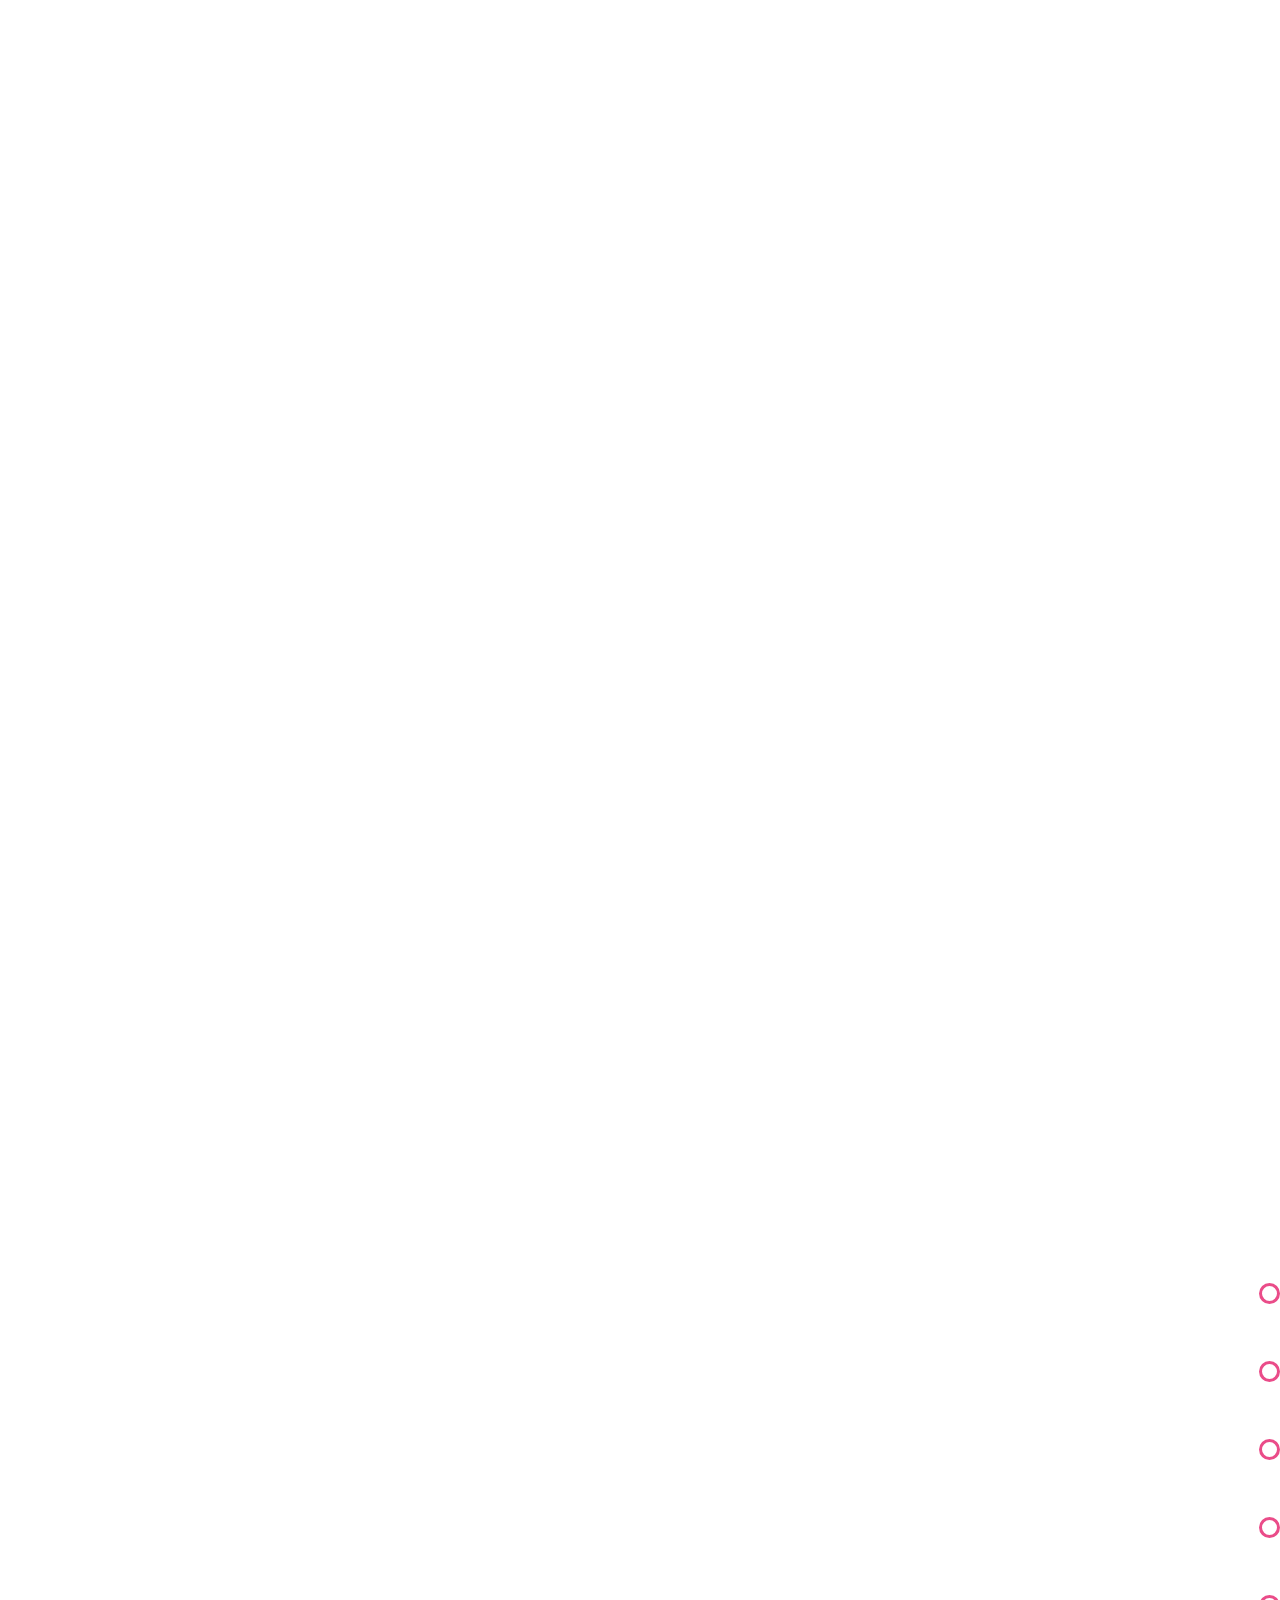
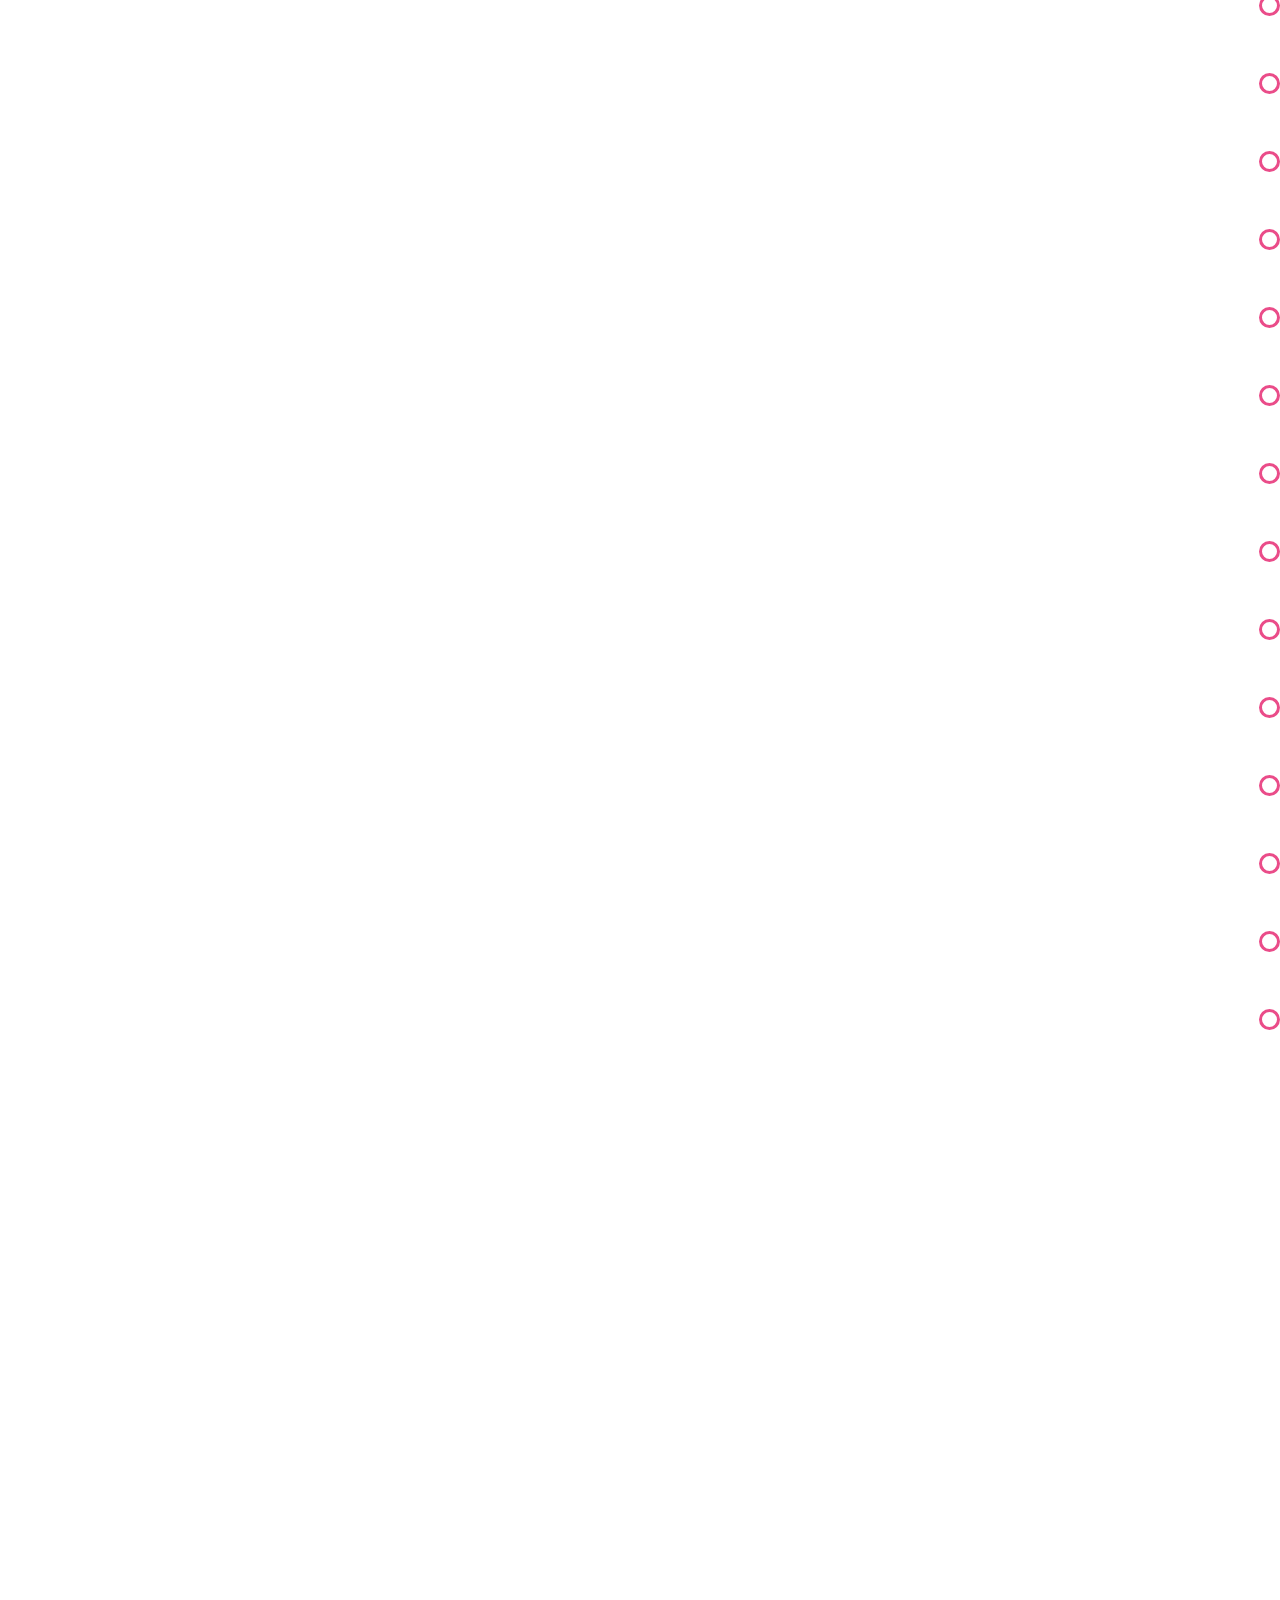
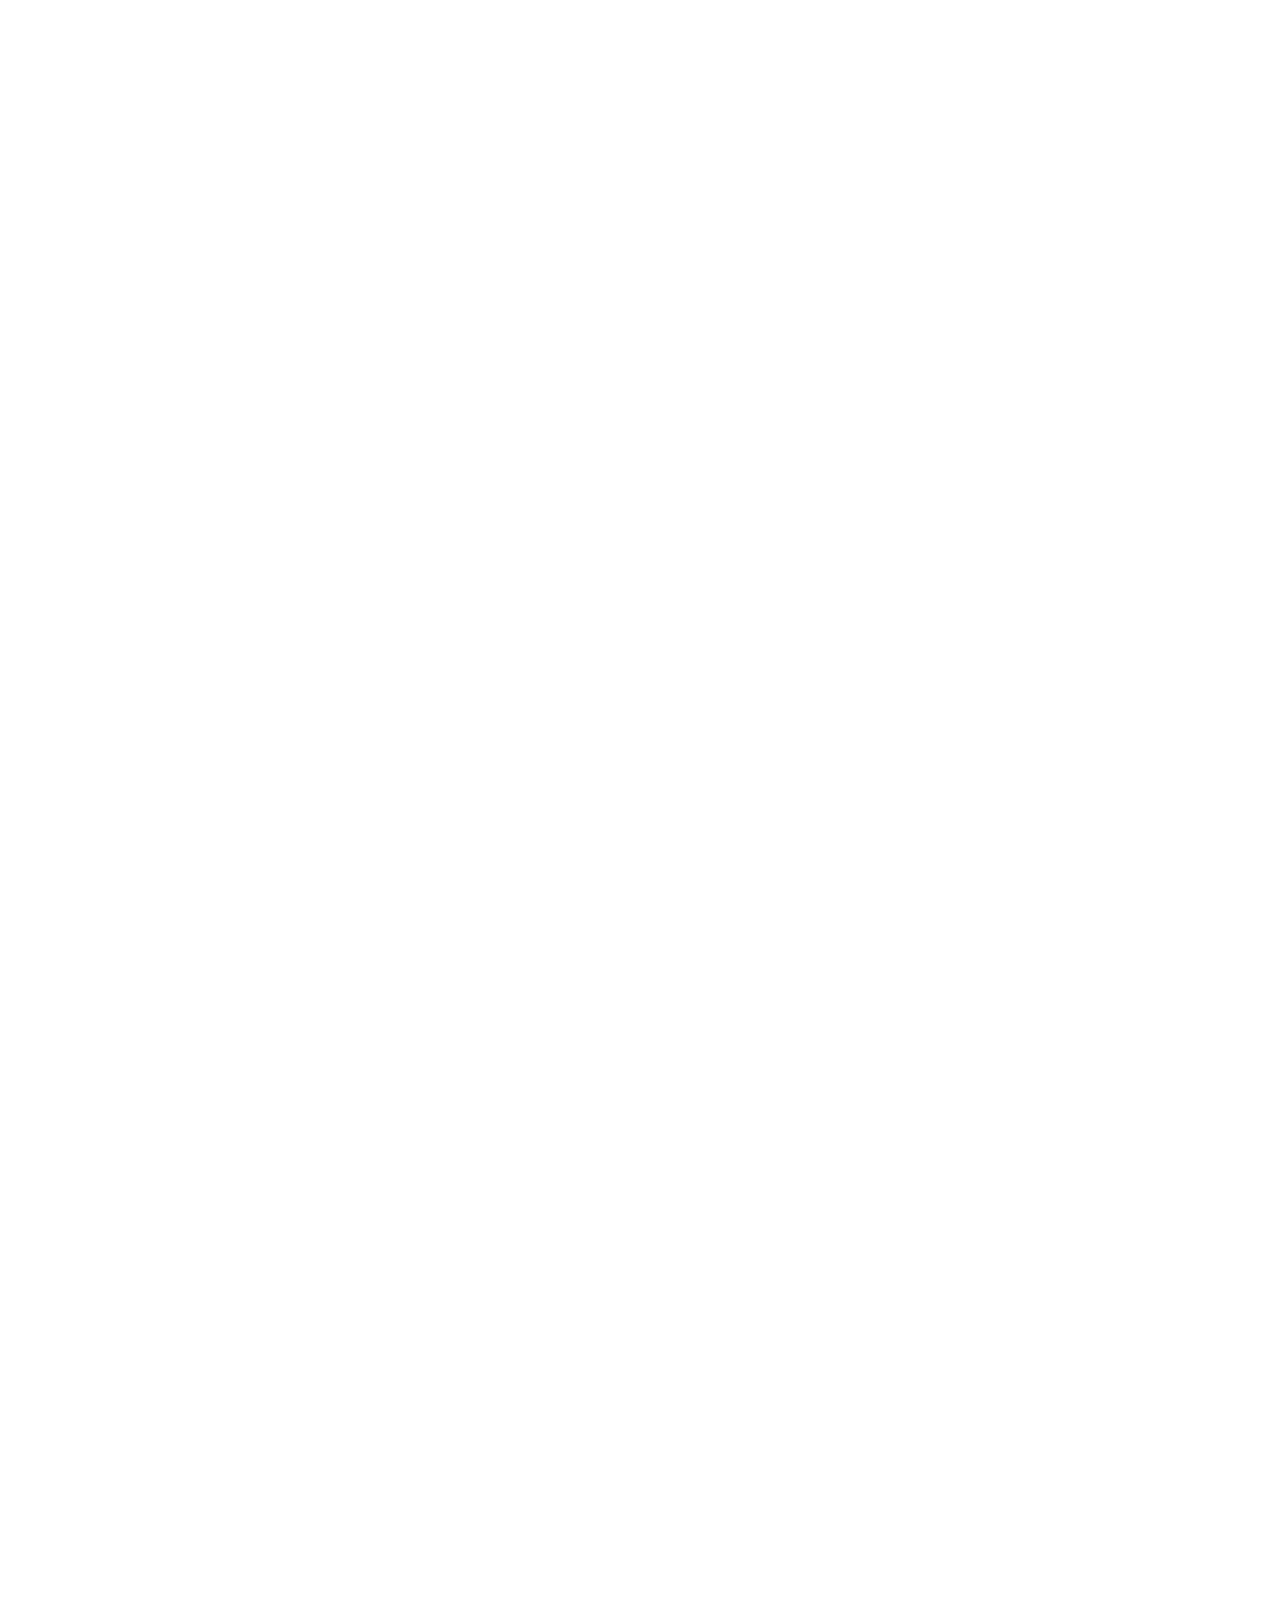
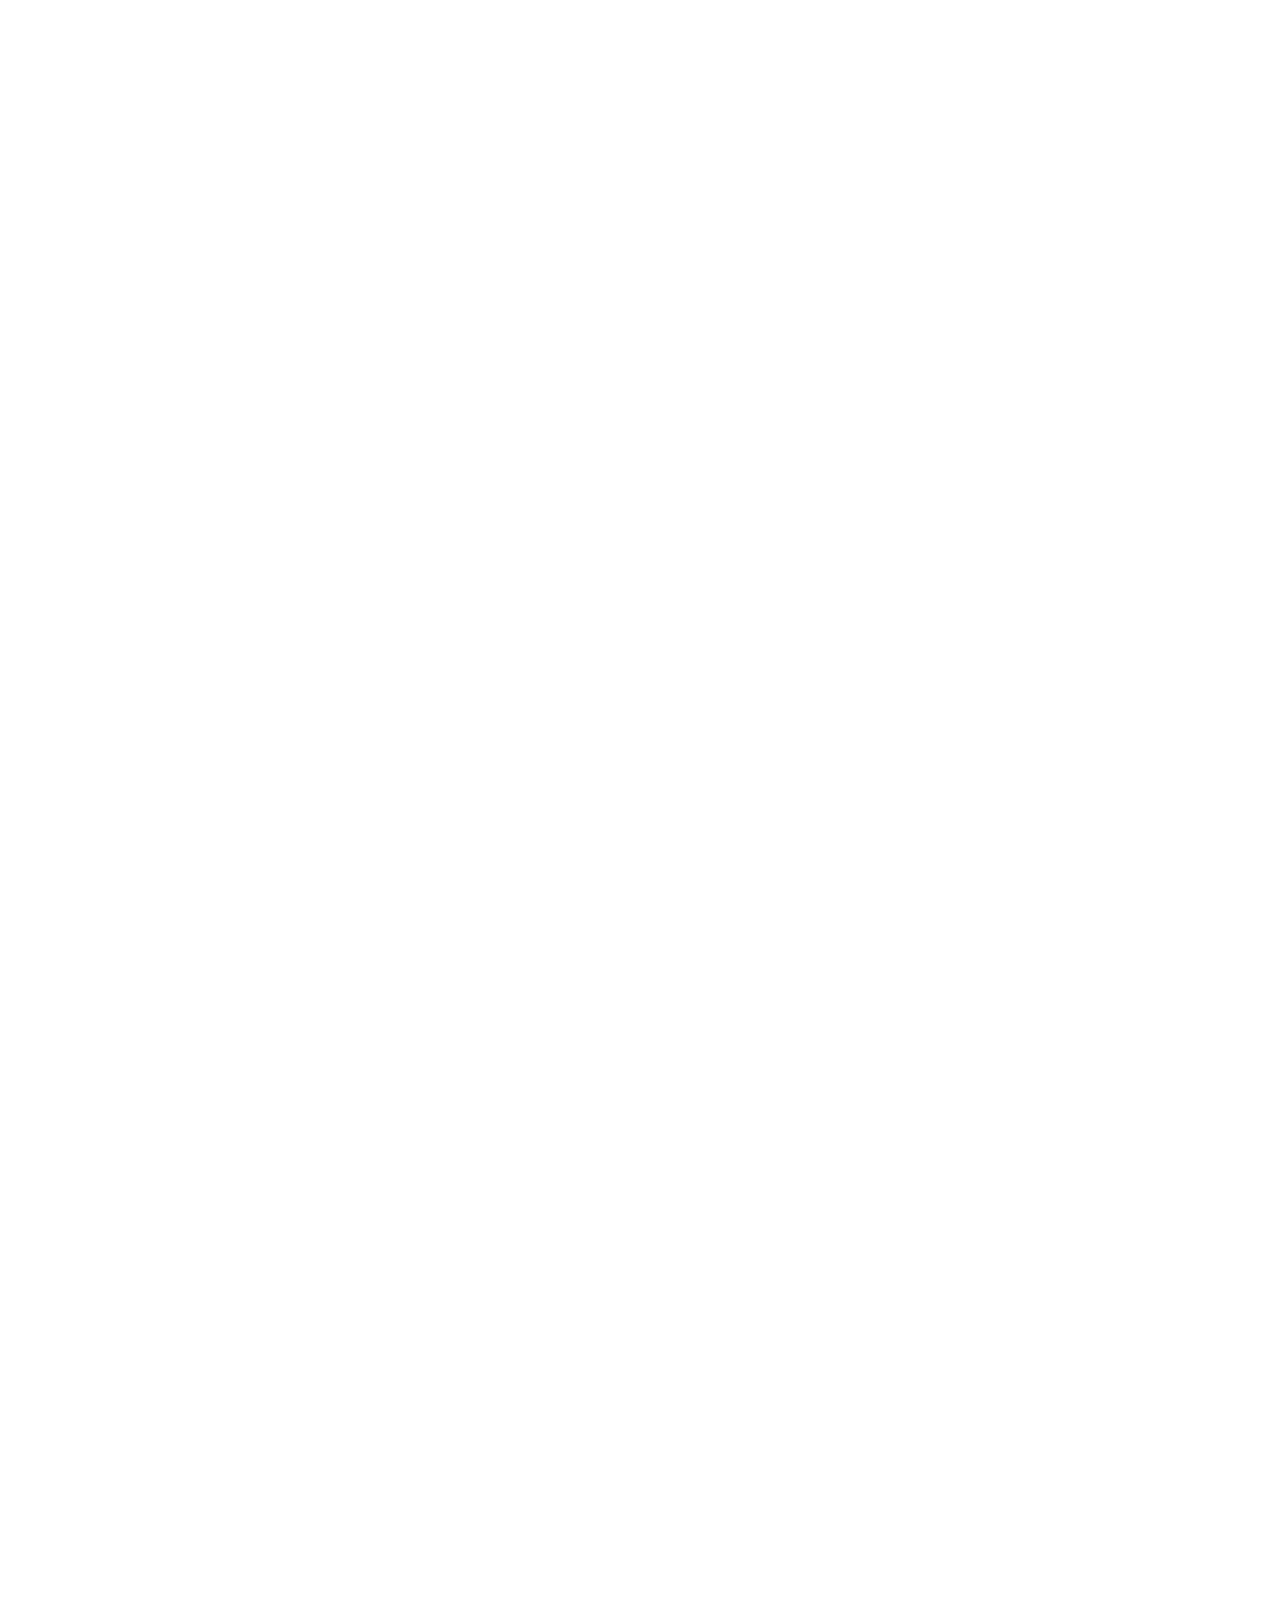
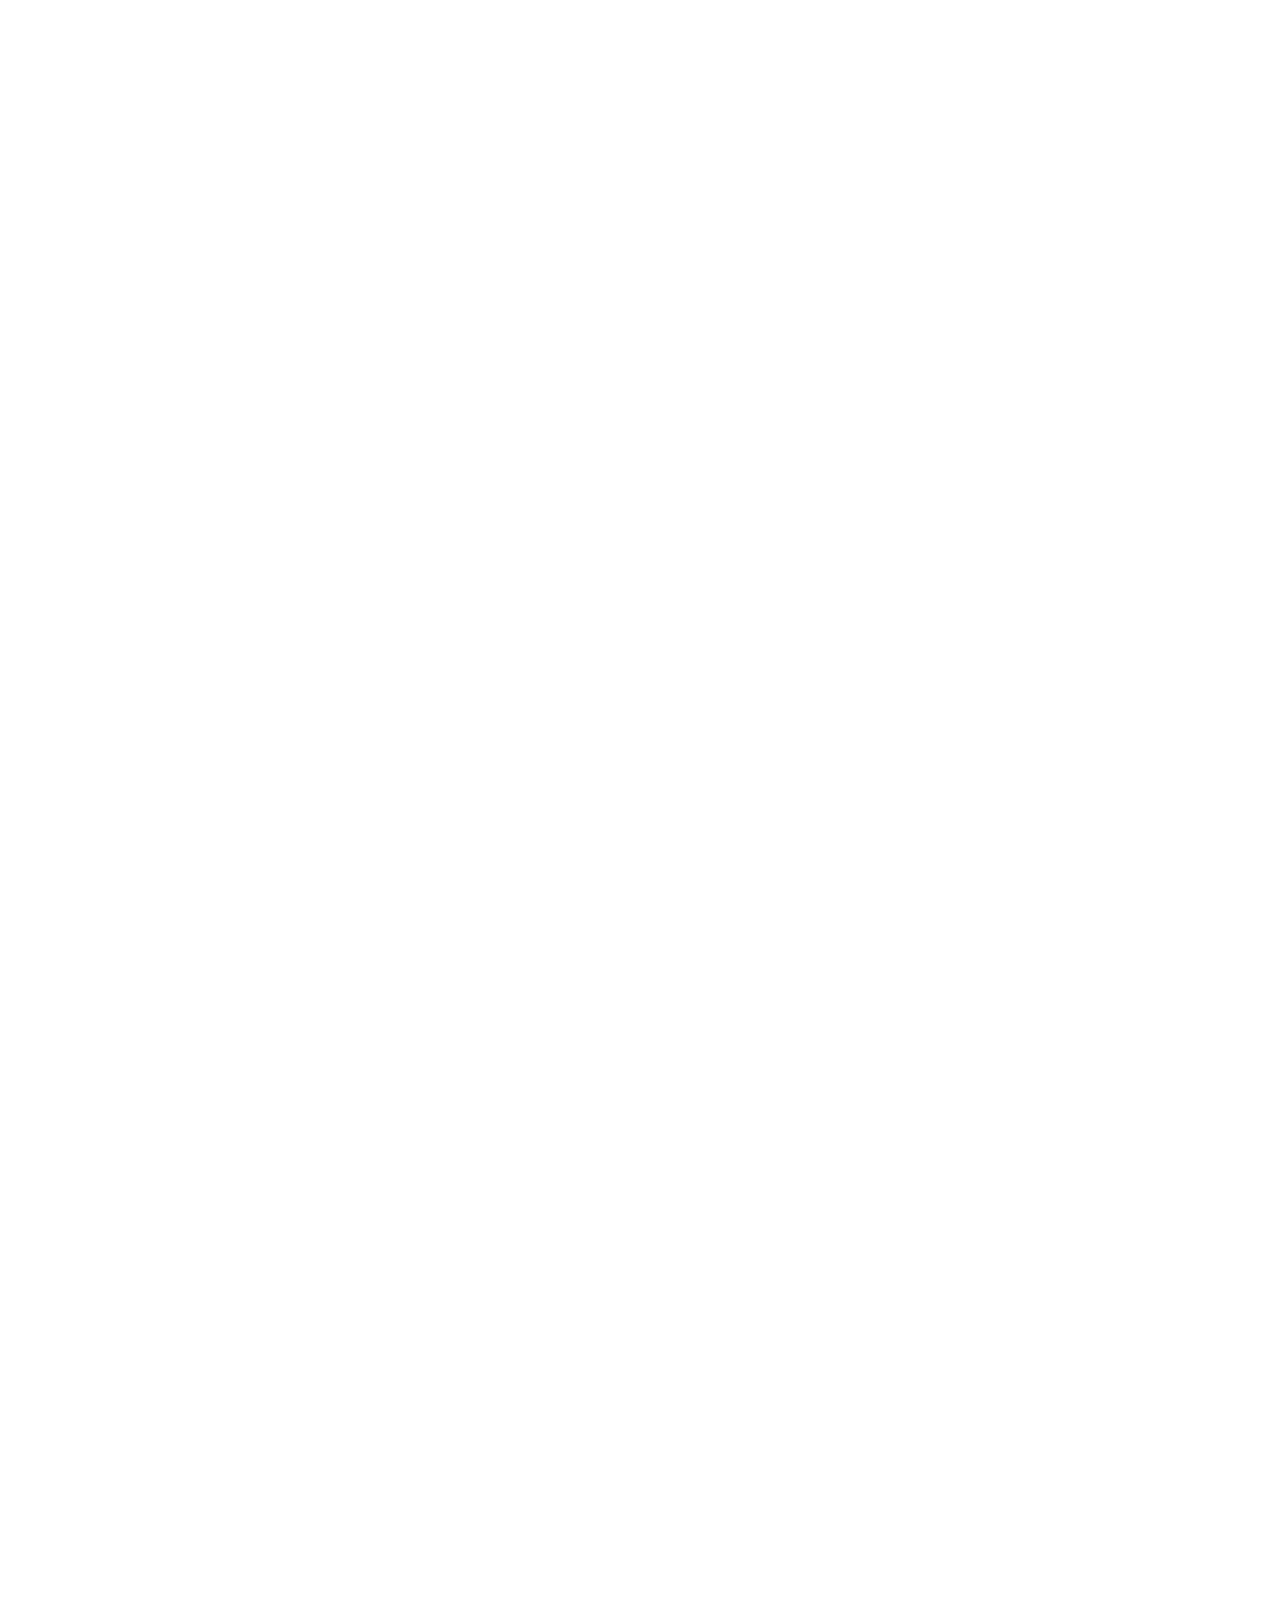
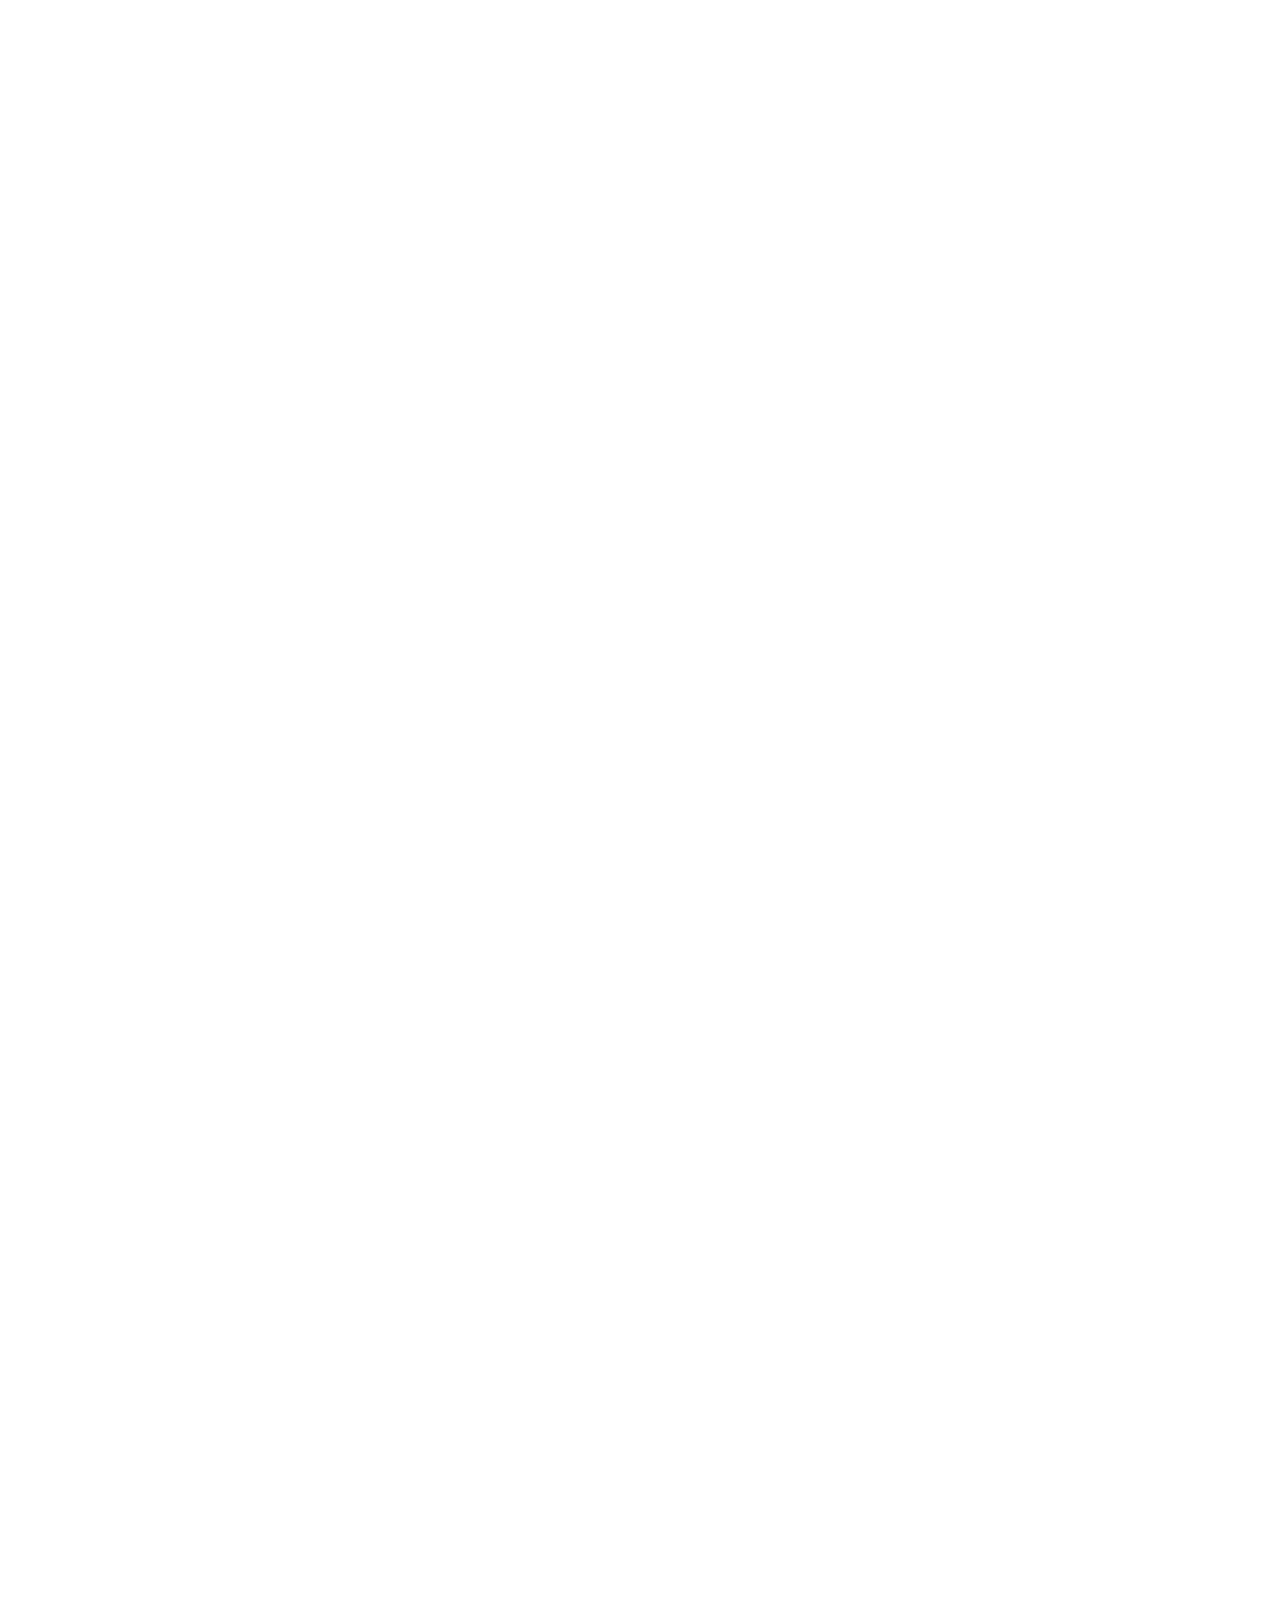
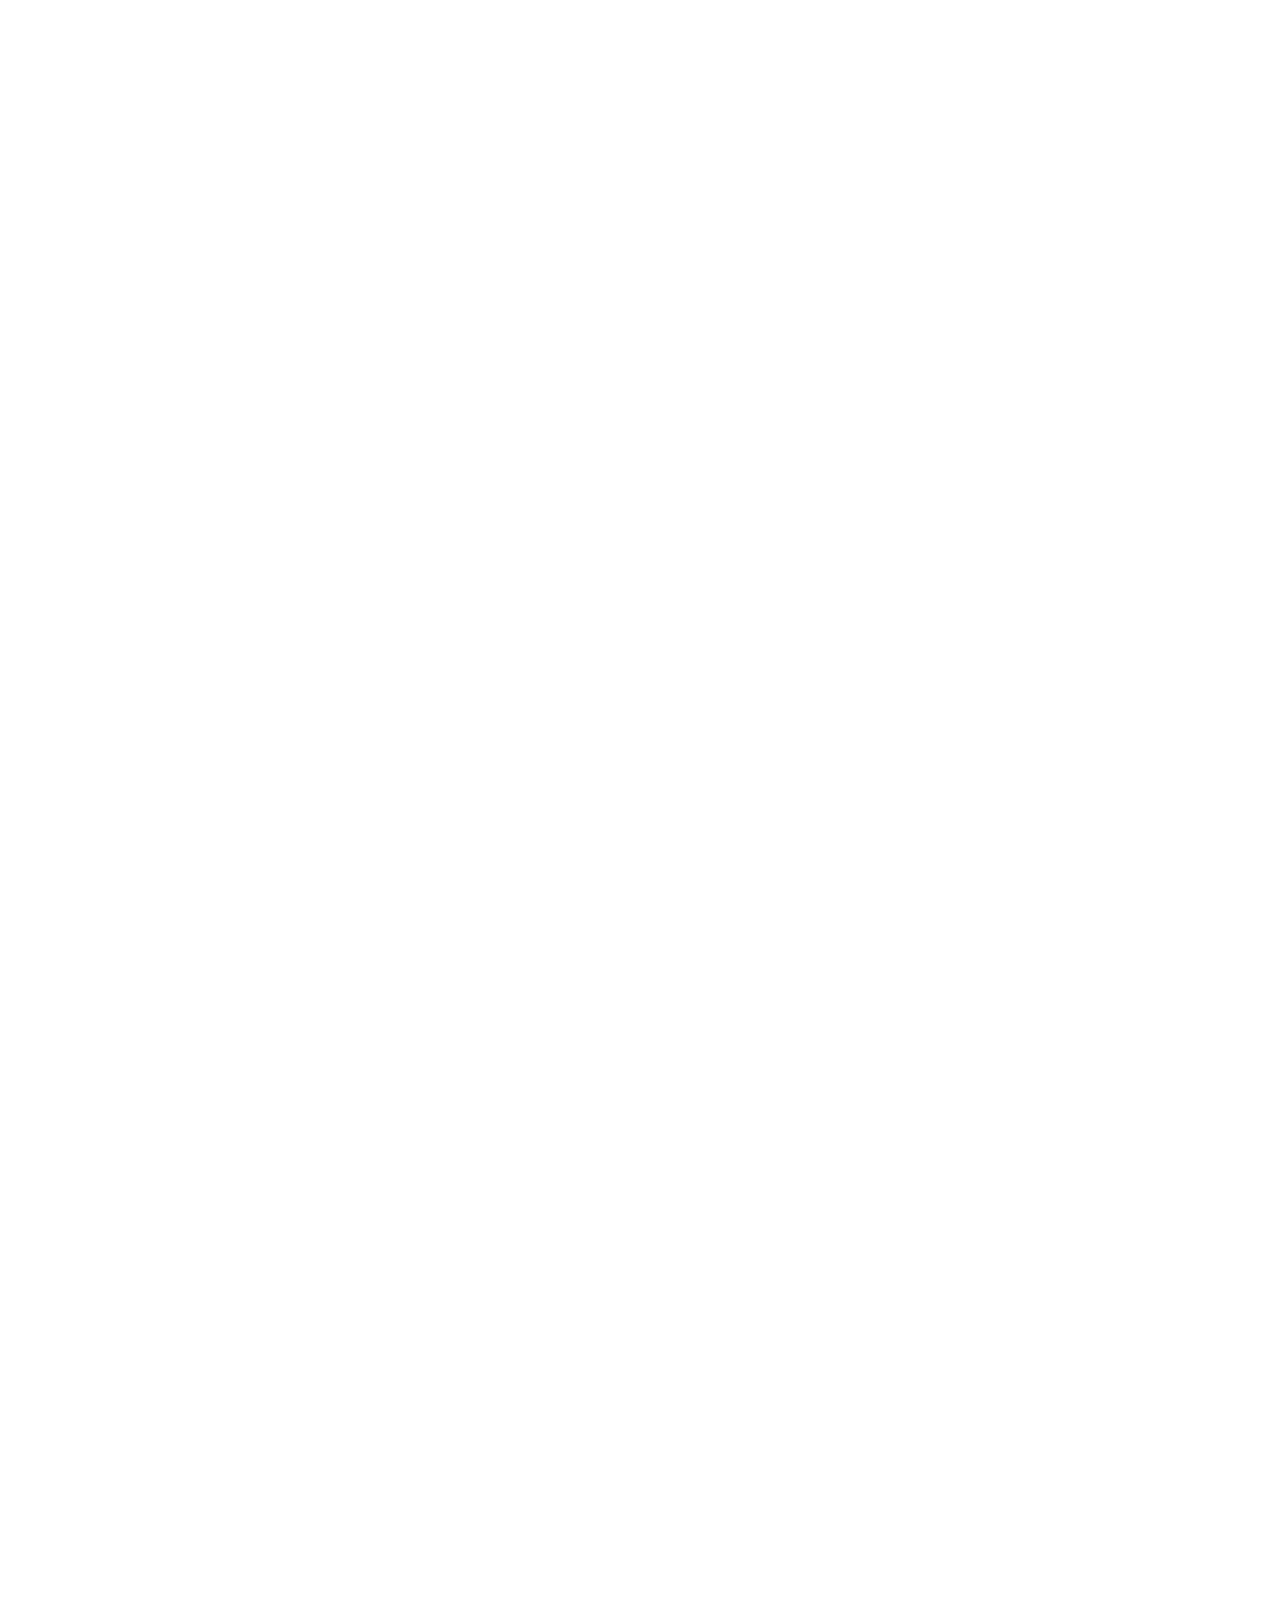
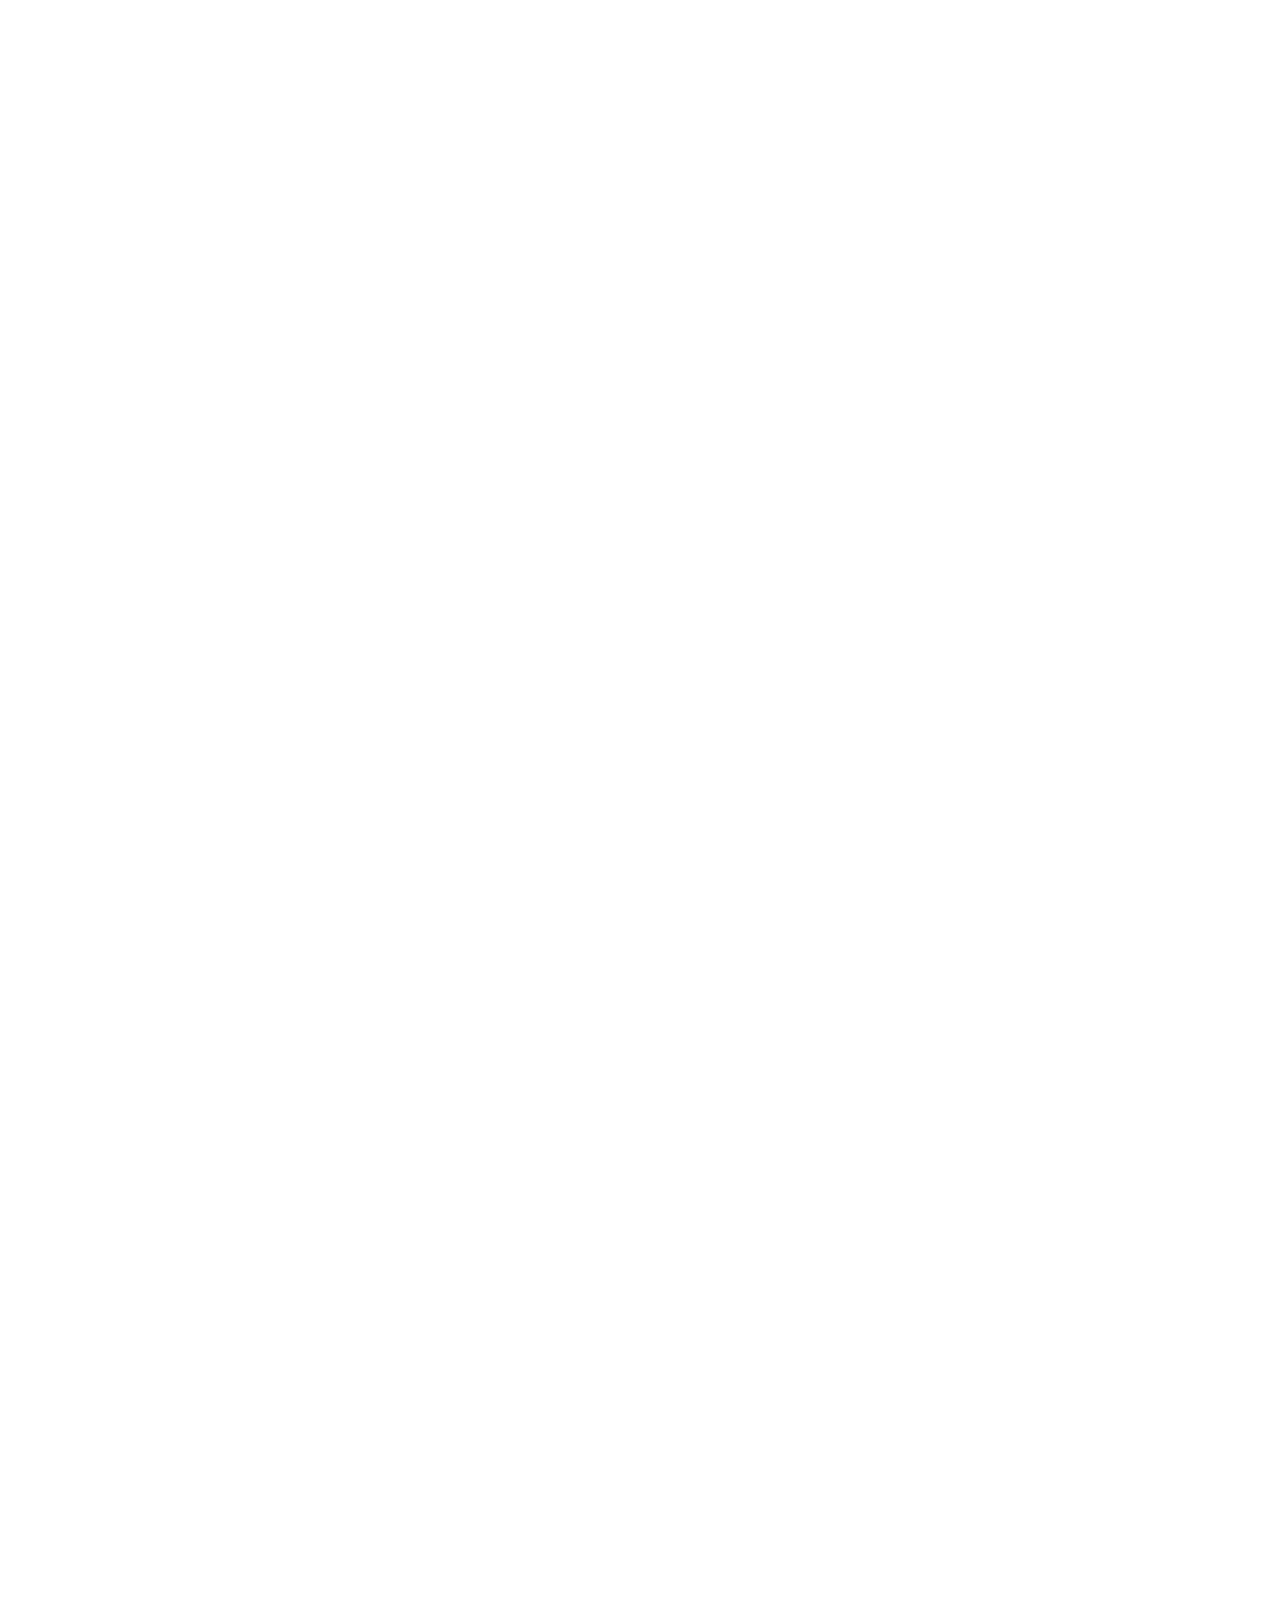
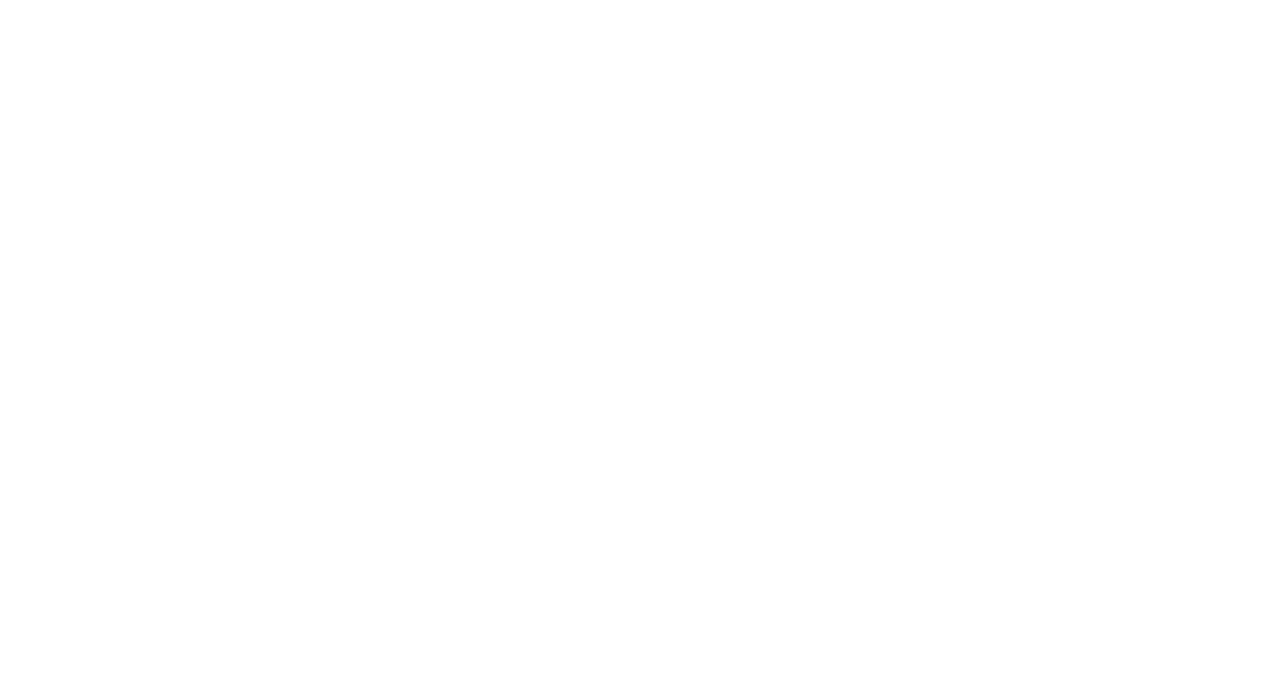
==== commit dec7ecd4: "Updated Technical skills" ====
--- a/index.html
+++ b/index.html
@@ -166,7 +166,7 @@
                         <div class="progress-bar-graph">
                            <div class="progress-bar-wrap">
                               <div class="bar-wrap">
-                                 <span data-width="97">
+                                 <span data-width="87">
                                     <strong><i>87</i>%</strong>
                                  </span>
                               </div>
@@ -178,33 +178,33 @@
                         <div class="progress-bar-graph">
                            <div class="progress-bar-wrap">
                               <div class="bar-wrap">
-                                 <span data-width="97">
+                                 <span data-width="89">
                                     <strong><i>89</i>%</strong>
                                  </span>
                               </div>
                            </div>
                         </div>
-                     </div>
+                     </div>                     
                      <div class="clearfix"></div>
                      <div class="col-sm-5 margin-bottom-sm">
-                        <span class="progress-cat">HTML5</span>
-                        <div class="progress-bar-graph">
-                           <div class="progress-bar-wrap">
-                              <div class="bar-wrap">
-                                 <span data-width="100">
-                                    <strong><i>95</i>%</strong>
+                        <span class="progress-cat">Flask</span>
+                        <div class="progress-bar-graph">
+                           <div class="progress-bar-wrap">
+                              <div class="bar-wrap">
+                                 <span data-width="75">
+                                    <strong><i>75</i>%</strong>
                                  </span>
                               </div>
                            </div>
                         </div>
                      </div>
                      <div class="col-sm-offset-1 col-sm-5 margin-bottom-sm">
-                        <span class="progress-cat">CSS3</span>
-                        <div class="progress-bar-graph">
-                           <div class="progress-bar-wrap">
-                              <div class="bar-wrap">
-                                 <span data-width="100">
-                                    <strong><i>92</i>%</strong>
+                        <span class="progress-cat">FastAPI</span>
+                        <div class="progress-bar-graph">
+                           <div class="progress-bar-wrap">
+                              <div class="bar-wrap">
+                                 <span data-width="83">
+                                    <strong><i>83</i>%</strong>
                                  </span>
                               </div>
                            </div>
@@ -212,54 +212,50 @@
                      </div>
                      <div class="clearfix"></div>
                      <div class="col-sm-5 margin-bottom-sm">
-                        <span class="progress-cat">JAVASCRIPT</span>
-                        <div class="progress-bar-graph">
-                           <div class="progress-bar-wrap">
-                              <div class="bar-wrap">
-                                 <span data-width="86">
-                                    <strong><i>86</i>%</strong>
+                        <span class="progress-cat">Docker</span>
+                        <div class="progress-bar-graph">
+                           <div class="progress-bar-wrap">
+                              <div class="bar-wrap">
+                                 <span data-width="65">
+                                    <strong><i>65</i>%</strong>
                                  </span>
                               </div>
                            </div>
                         </div>
                      </div>
                      <div class="col-sm-offset-1 col-sm-5 margin-bottom-sm">
-                        <span class="progress-cat">ANGULAR</span>
-                        <div class="progress-bar-graph">
-                           <div class="progress-bar-wrap">
-                              <div class="bar-wrap">
-                                 <div class="bar-wrap">
-                                    <span data-width="86">
-                                       <strong><i>83</i>%</strong>
-                                    </span>
-                                 </div>
+                        <span class="progress-cat">Kubernetes</span>
+                        <div class="progress-bar-graph">
+                           <div class="progress-bar-wrap">
+                              <div class="bar-wrap">
+                                 <span data-width="60">
+                                    <strong><i>60</i>%</strong>
+                                 </span>
                               </div>
                            </div>
                         </div>
                      </div>
                      <div class="clearfix"></div>
                      <div class="col-sm-5 margin-bottom-sm">
-                        <span class="progress-cat">MYSQL</span>
-                        <div class="progress-bar-graph">
-                           <div class="progress-bar-wrap">
-                              <div class="bar-wrap">
-                                 <span data-width="86">
-                                    <strong><i>89</i>%</strong>
+                        <span class="progress-cat">SQLAlchemy</span>
+                        <div class="progress-bar-graph">
+                           <div class="progress-bar-wrap">
+                              <div class="bar-wrap">
+                                 <span data-width="71">
+                                    <strong><i>71</i>%</strong>
                                  </span>
                               </div>
                            </div>
                         </div>
                      </div>
                      <div class="col-sm-offset-1 col-sm-5 margin-bottom-sm">
-                        <span class="progress-cat">POSTGRESQL</span>
-                        <div class="progress-bar-graph">
-                           <div class="progress-bar-wrap">
-                              <div class="bar-wrap">
-                                 <div class="bar-wrap">
-                                    <span data-width="86">
-                                       <strong><i>82</i>%</strong>
-                                    </span>
-                                 </div>
+                        <span class="progress-cat">Airflow</span>
+                        <div class="progress-bar-graph">
+                           <div class="progress-bar-wrap">
+                              <div class="bar-wrap">
+                                 <span data-width="78">
+                                    <strong><i>78</i>%</strong>
+                                 </span>
                               </div>
                            </div>
                         </div>
@@ -280,7 +276,7 @@
                         </div>
                      </div>
                      <div class="col-sm-offset-1 col-sm-5 margin-bottom-sm">
-                        <span class="progress-cat">ELIXIR</span>
+                        <span class="progress-cat">Golang</span>
                         <div class="progress-bar-graph">
                            <div class="progress-bar-wrap">
                               <div class="bar-wrap">
@@ -294,22 +290,102 @@
                         </div>
                      </div>
                      <div class="clearfix"></div>
+                     <div class="clearfix"></div>
                      <div class="col-sm-5 margin-bottom-sm">
-                        <span class="progress-cat">PHOENIX</span>
+                        <span class="progress-cat">HTML5</span>
+                        <div class="progress-bar-graph">
+                           <div class="progress-bar-wrap">
+                              <div class="bar-wrap">
+                                 <span data-width="95">
+                                    <strong><i>95</i>%</strong>
+                                 </span>
+                              </div>
+                           </div>
+                        </div>
+                     </div>
+                     <div class="col-sm-offset-1 col-sm-5 margin-bottom-sm">
+                        <span class="progress-cat">CSS3</span>
+                        <div class="progress-bar-graph">
+                           <div class="progress-bar-wrap">
+                              <div class="bar-wrap">
+                                 <span data-width="92">
+                                    <strong><i>92</i>%</strong>
+                                 </span>
+                              </div>
+                           </div>
+                        </div>
+                     </div>
+                     <div class="clearfix"></div>
+                     <div class="col-sm-5 margin-bottom-sm">
+                        <span class="progress-cat">JAVASCRIPT</span>
+                        <div class="progress-bar-graph">
+                           <div class="progress-bar-wrap">
+                              <div class="bar-wrap">
+                                 <span data-width="86">
+                                    <strong><i>86</i>%</strong>
+                                 </span>
+                              </div>
+                           </div>
+                        </div>
+                     </div>
+                     <div class="col-sm-offset-1 col-sm-5 margin-bottom-sm">
+                        <span class="progress-cat">ANGULAR</span>
                         <div class="progress-bar-graph">
                            <div class="progress-bar-wrap">
                               <div class="bar-wrap">
                                  <div class="bar-wrap">
-                                    <span data-width="75">
-                                       <strong><i>75</i>%</strong>
-                                    </span>
-                                 </div>
+                                    <span data-width="83">
+                                       <strong><i>83</i>%</strong>
+                                    </span>
+                                 </div>
+                              </div>
+                           </div>
+                        </div>
+                     </div>
+                     <div class="clearfix"></div>
+                     <div class="col-sm-5 margin-bottom-sm">
+                        <span class="progress-cat">MYSQL</span>
+                        <div class="progress-bar-graph">
+                           <div class="progress-bar-wrap">
+                              <div class="bar-wrap">
+                                 <span data-width="89">
+                                    <strong><i>89</i>%</strong>
+                                 </span>
                               </div>
                            </div>
                         </div>
                      </div>
                      <div class="col-sm-offset-1 col-sm-5 margin-bottom-sm">
-                        <span class="progress-cat">GRAPHQL</span>
+                        <span class="progress-cat">POSTGRESQL</span>
+                        <div class="progress-bar-graph">
+                           <div class="progress-bar-wrap">
+                              <div class="bar-wrap">
+                                 <div class="bar-wrap">
+                                    <span data-width="82">
+                                       <strong><i>82</i>%</strong>
+                                    </span>
+                                 </div>
+                              </div>
+                           </div>
+                        </div>
+                     </div>
+                     <div class="clearfix"></div>
+                     <div class="col-sm-5 margin-bottom-sm">
+                        <span class="progress-cat">React.JS</span>
+                        <div class="progress-bar-graph">
+                           <div class="progress-bar-wrap">
+                              <div class="bar-wrap">
+                                 <div class="bar-wrap">
+                                    <span data-width="65">
+                                       <strong><i>65</i>%</strong>
+                                    </span>
+                                 </div>
+                              </div>
+                           </div>
+                        </div>
+                     </div>
+                     <div class="col-sm-offset-1 col-sm-5 margin-bottom-sm">
+                        <span class="progress-cat">RESTAPI / GRAPHQL</span>
                         <div class="progress-bar-graph">
                            <div class="progress-bar-wrap">
                               <div class="bar-wrap">
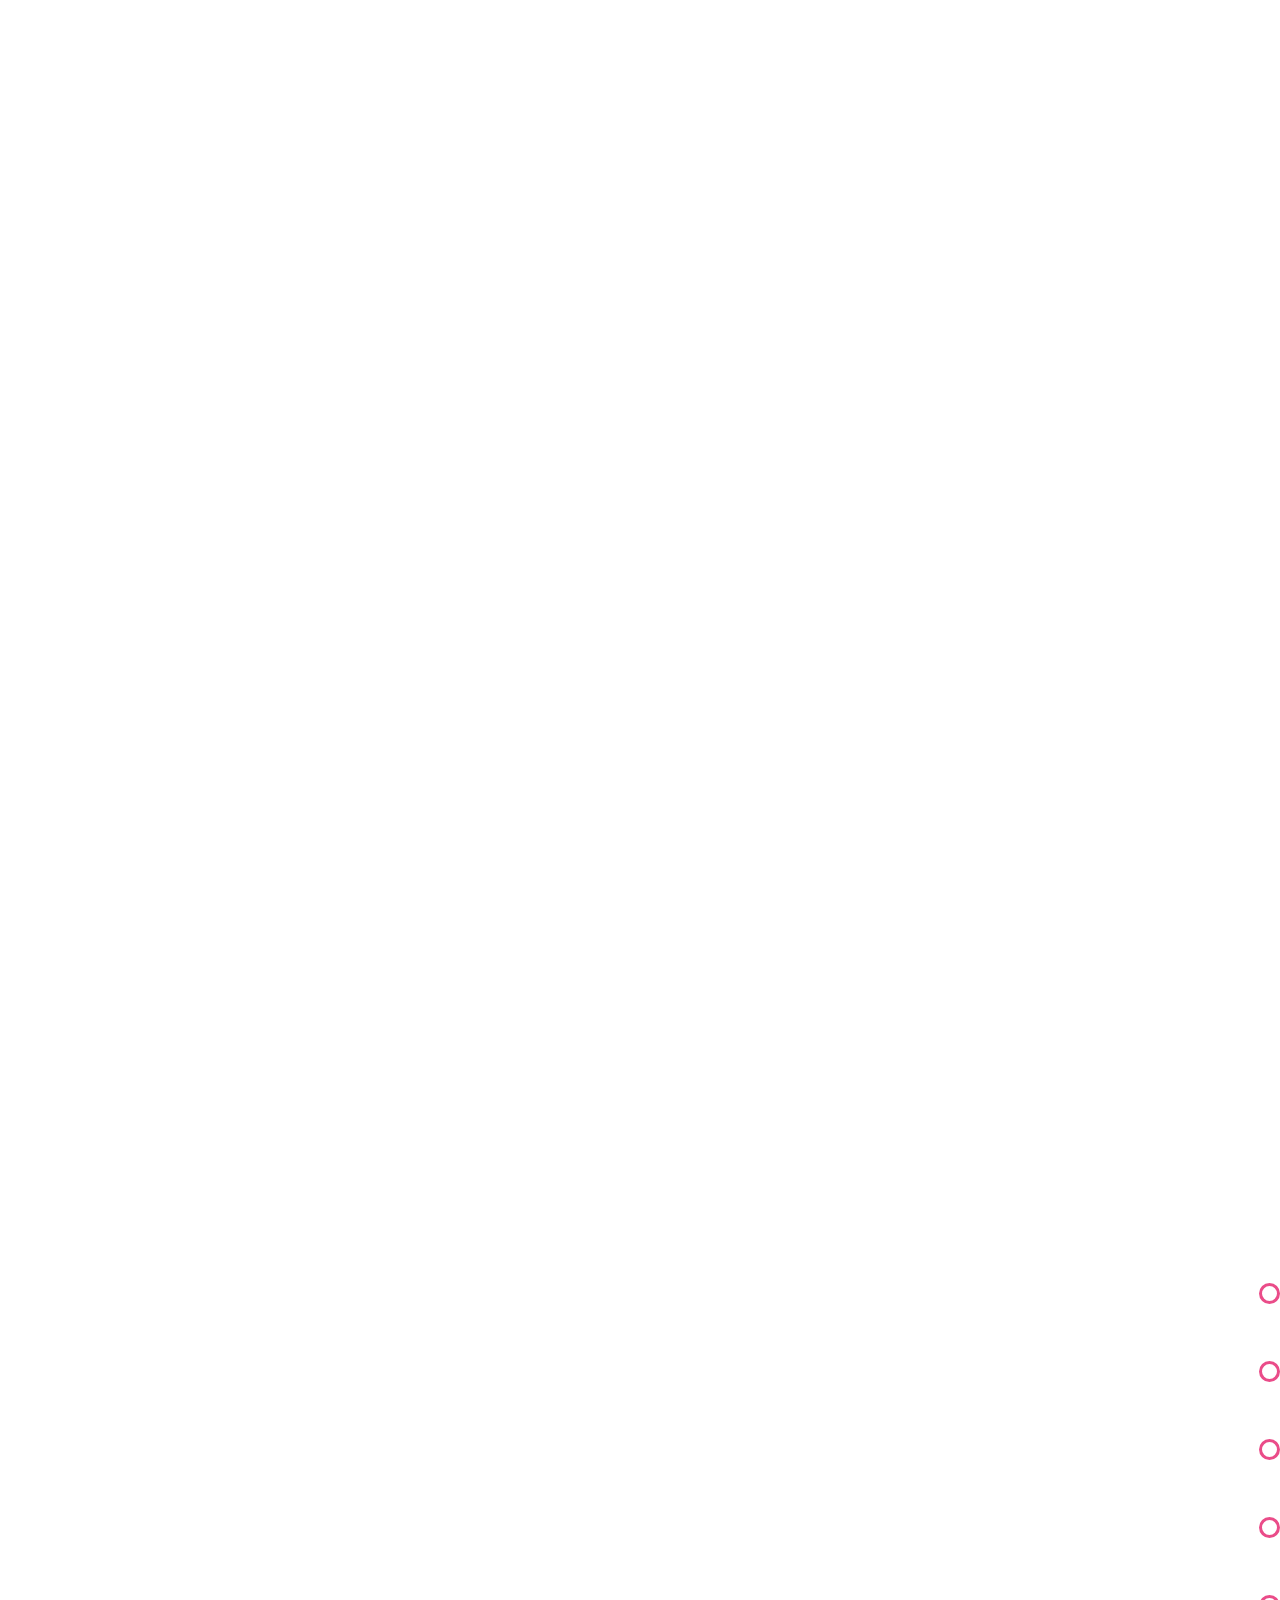
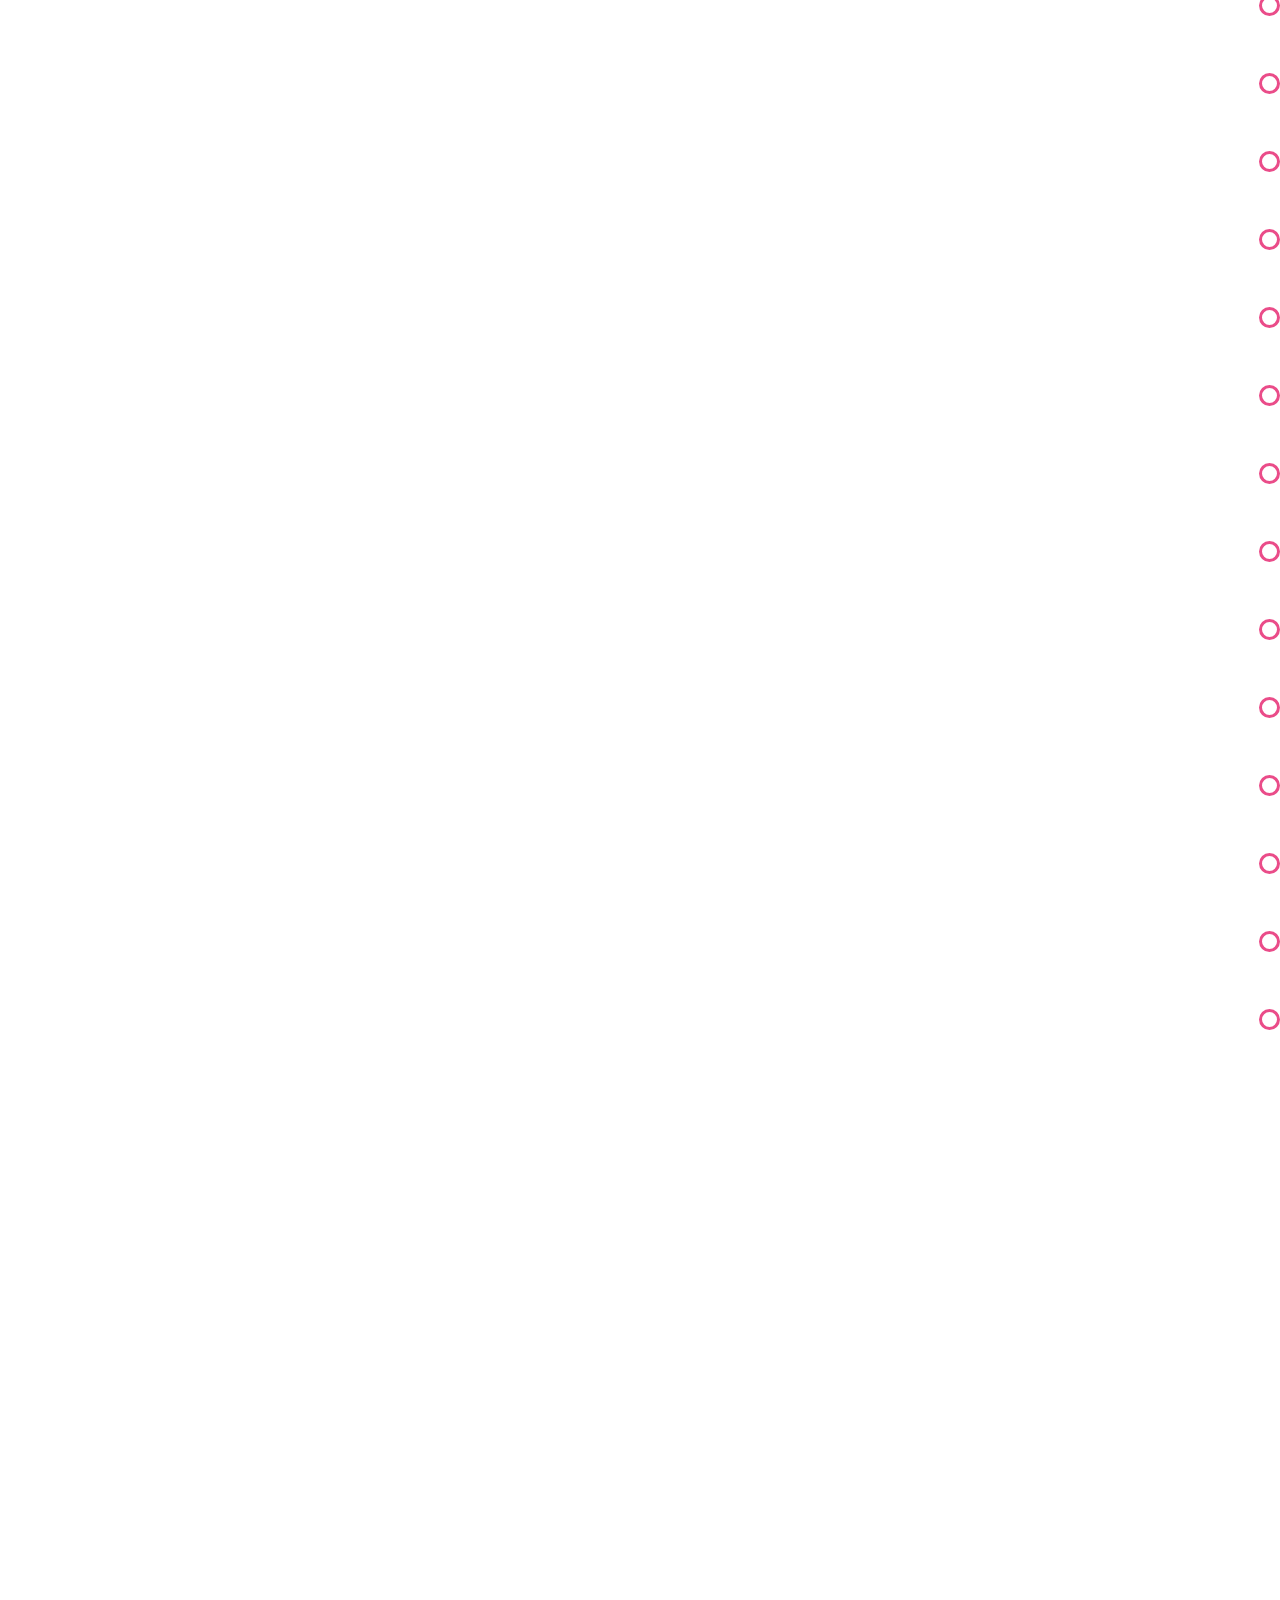
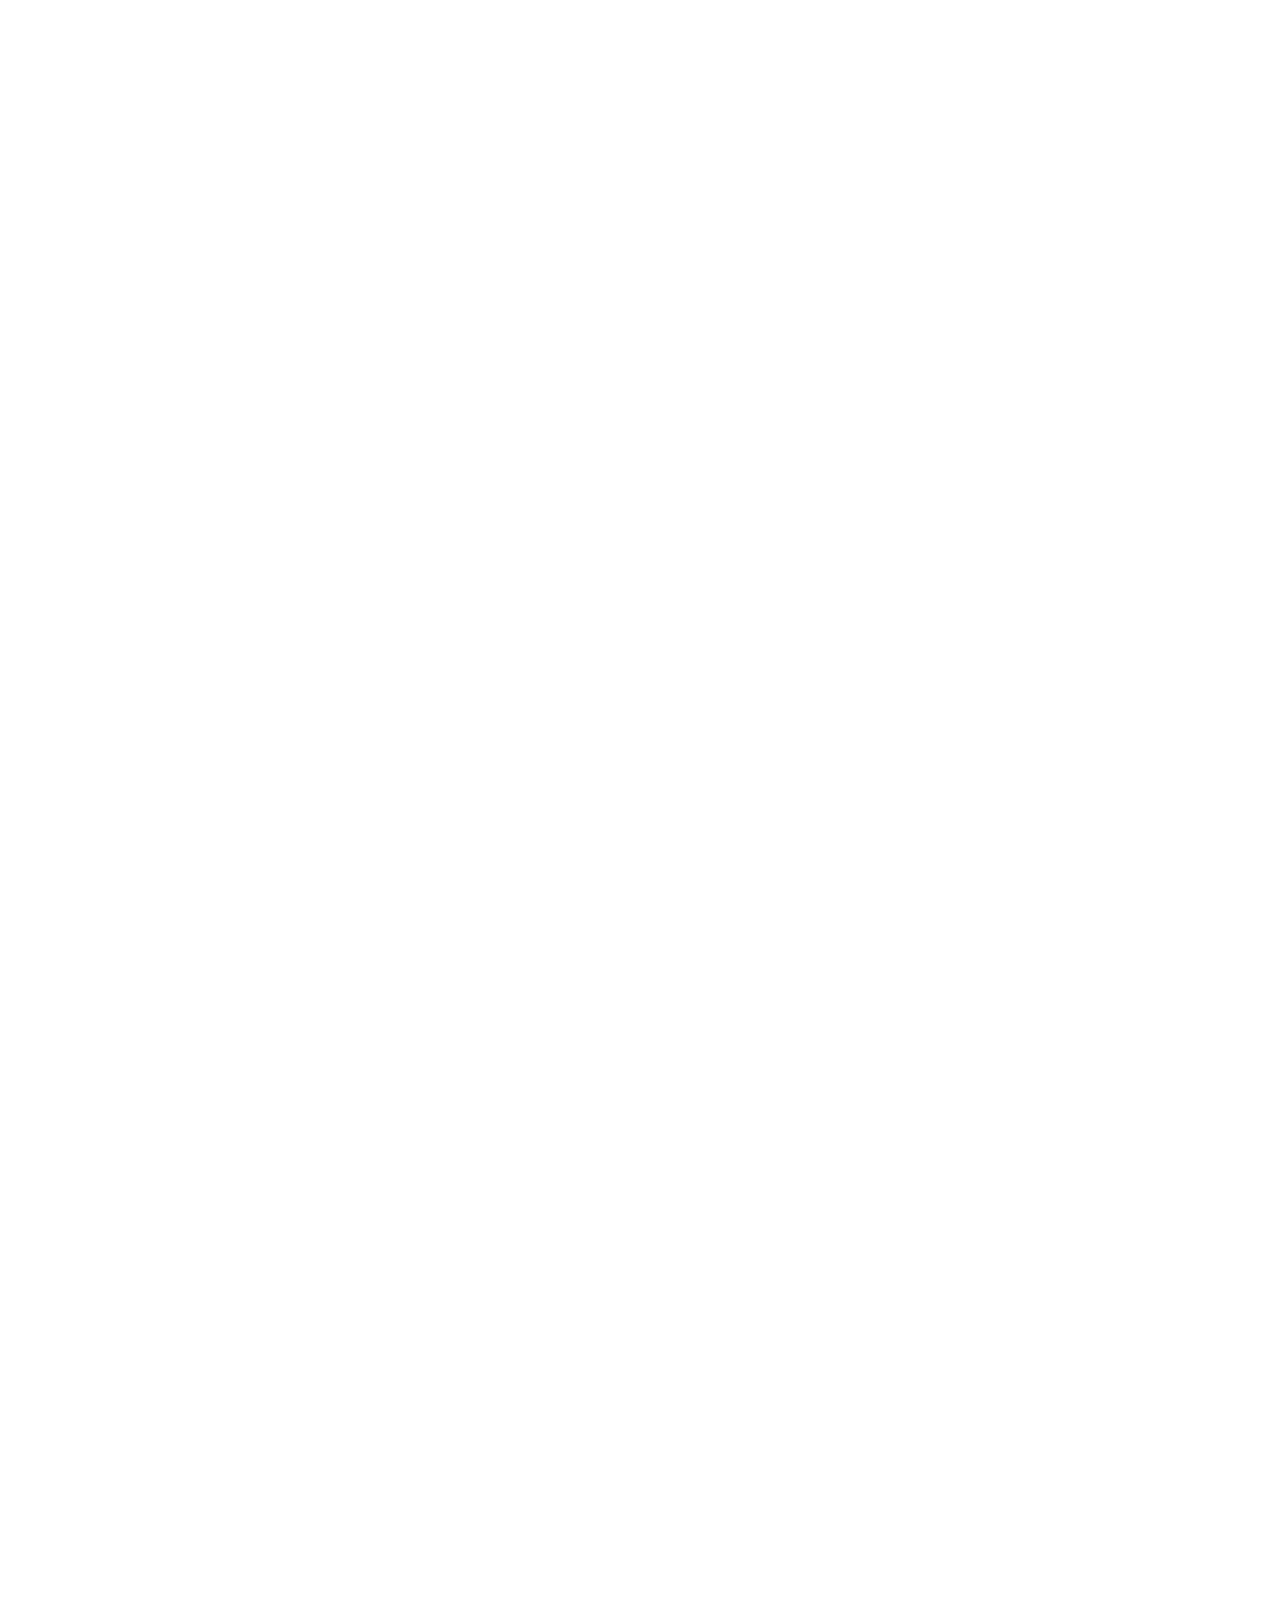
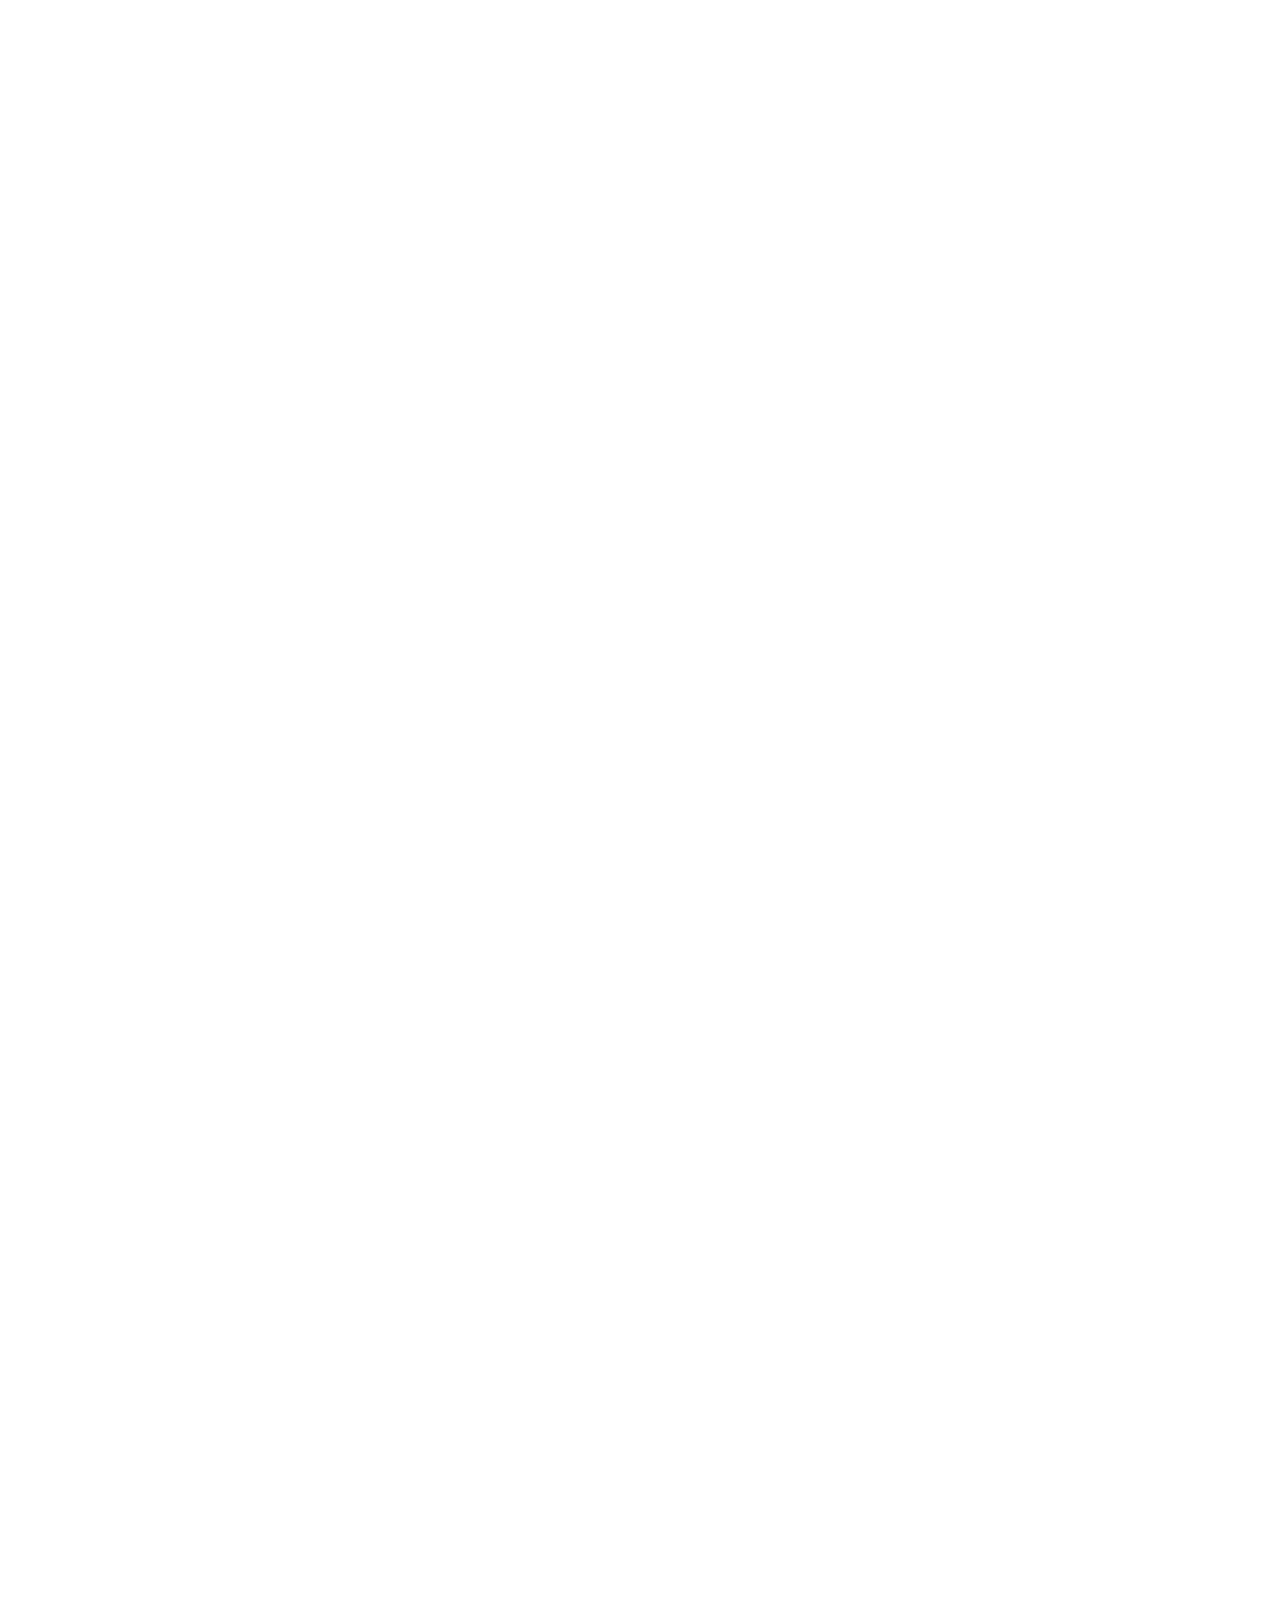
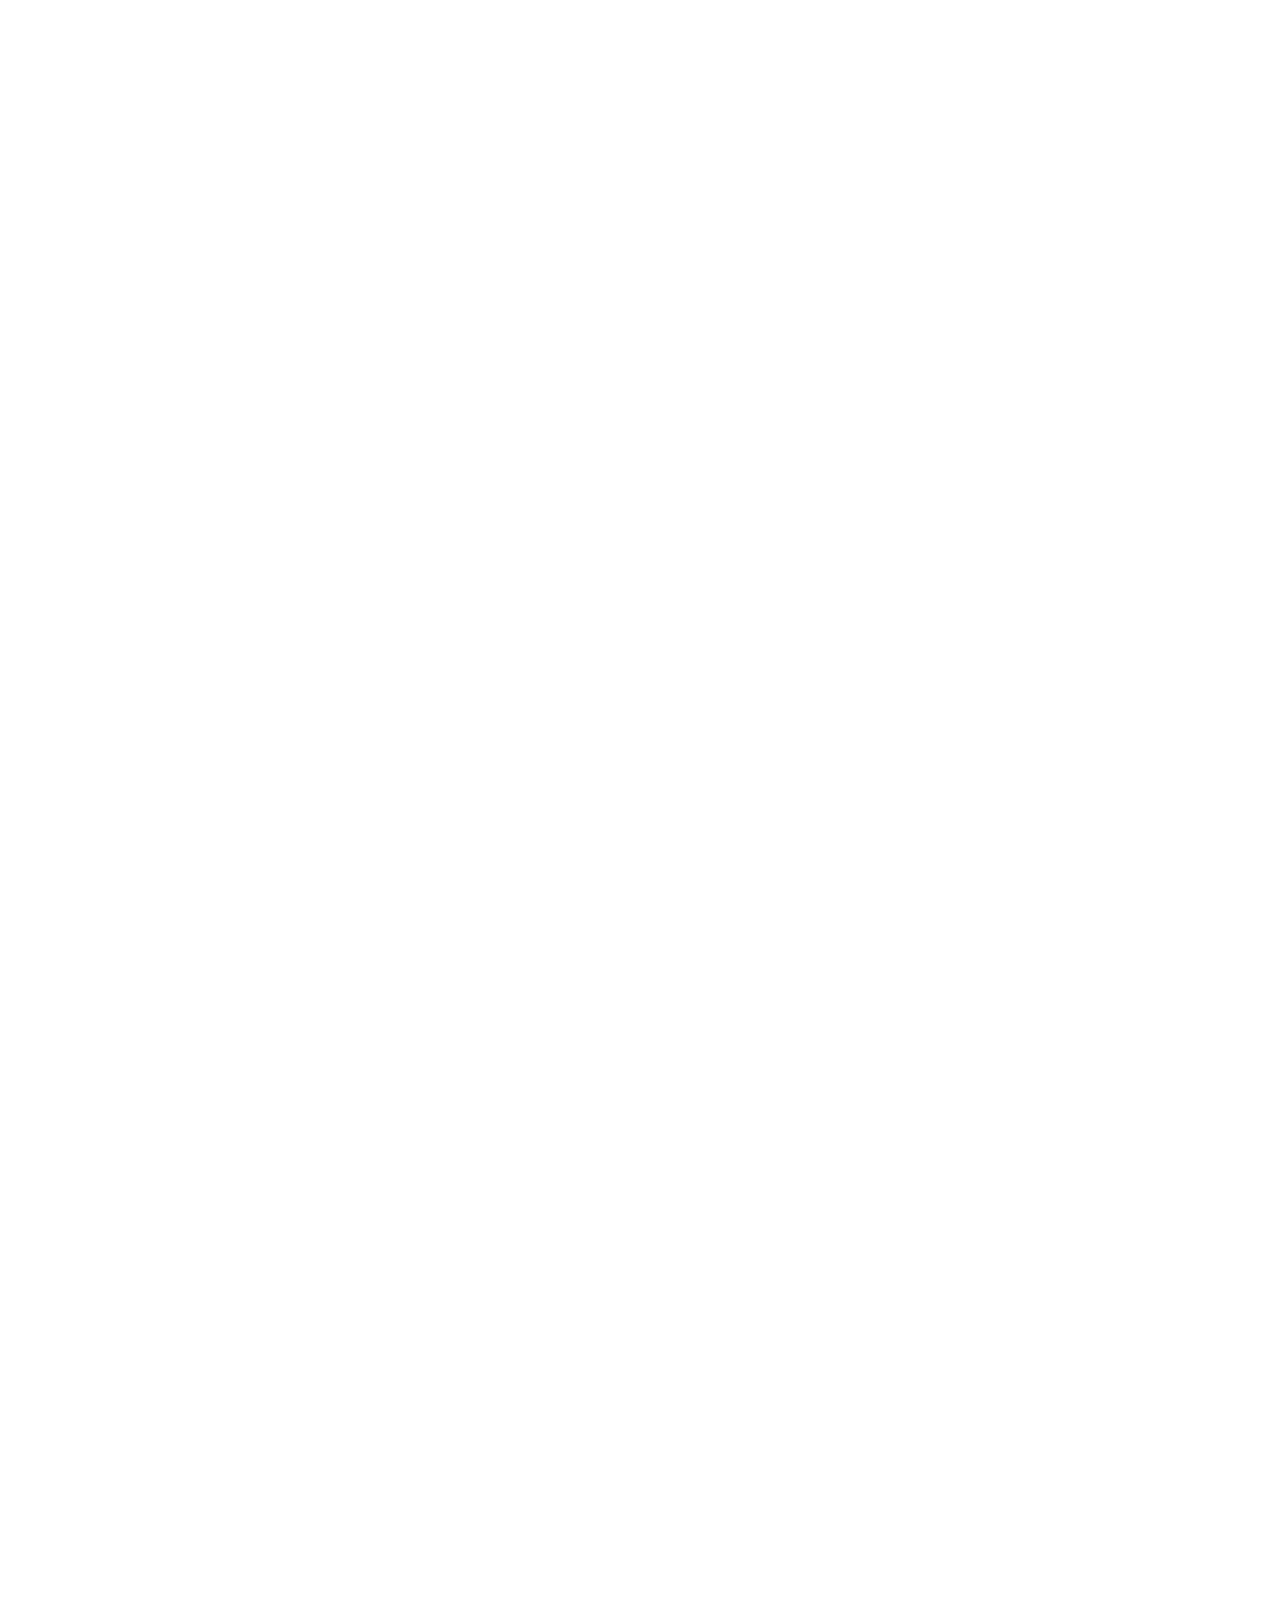
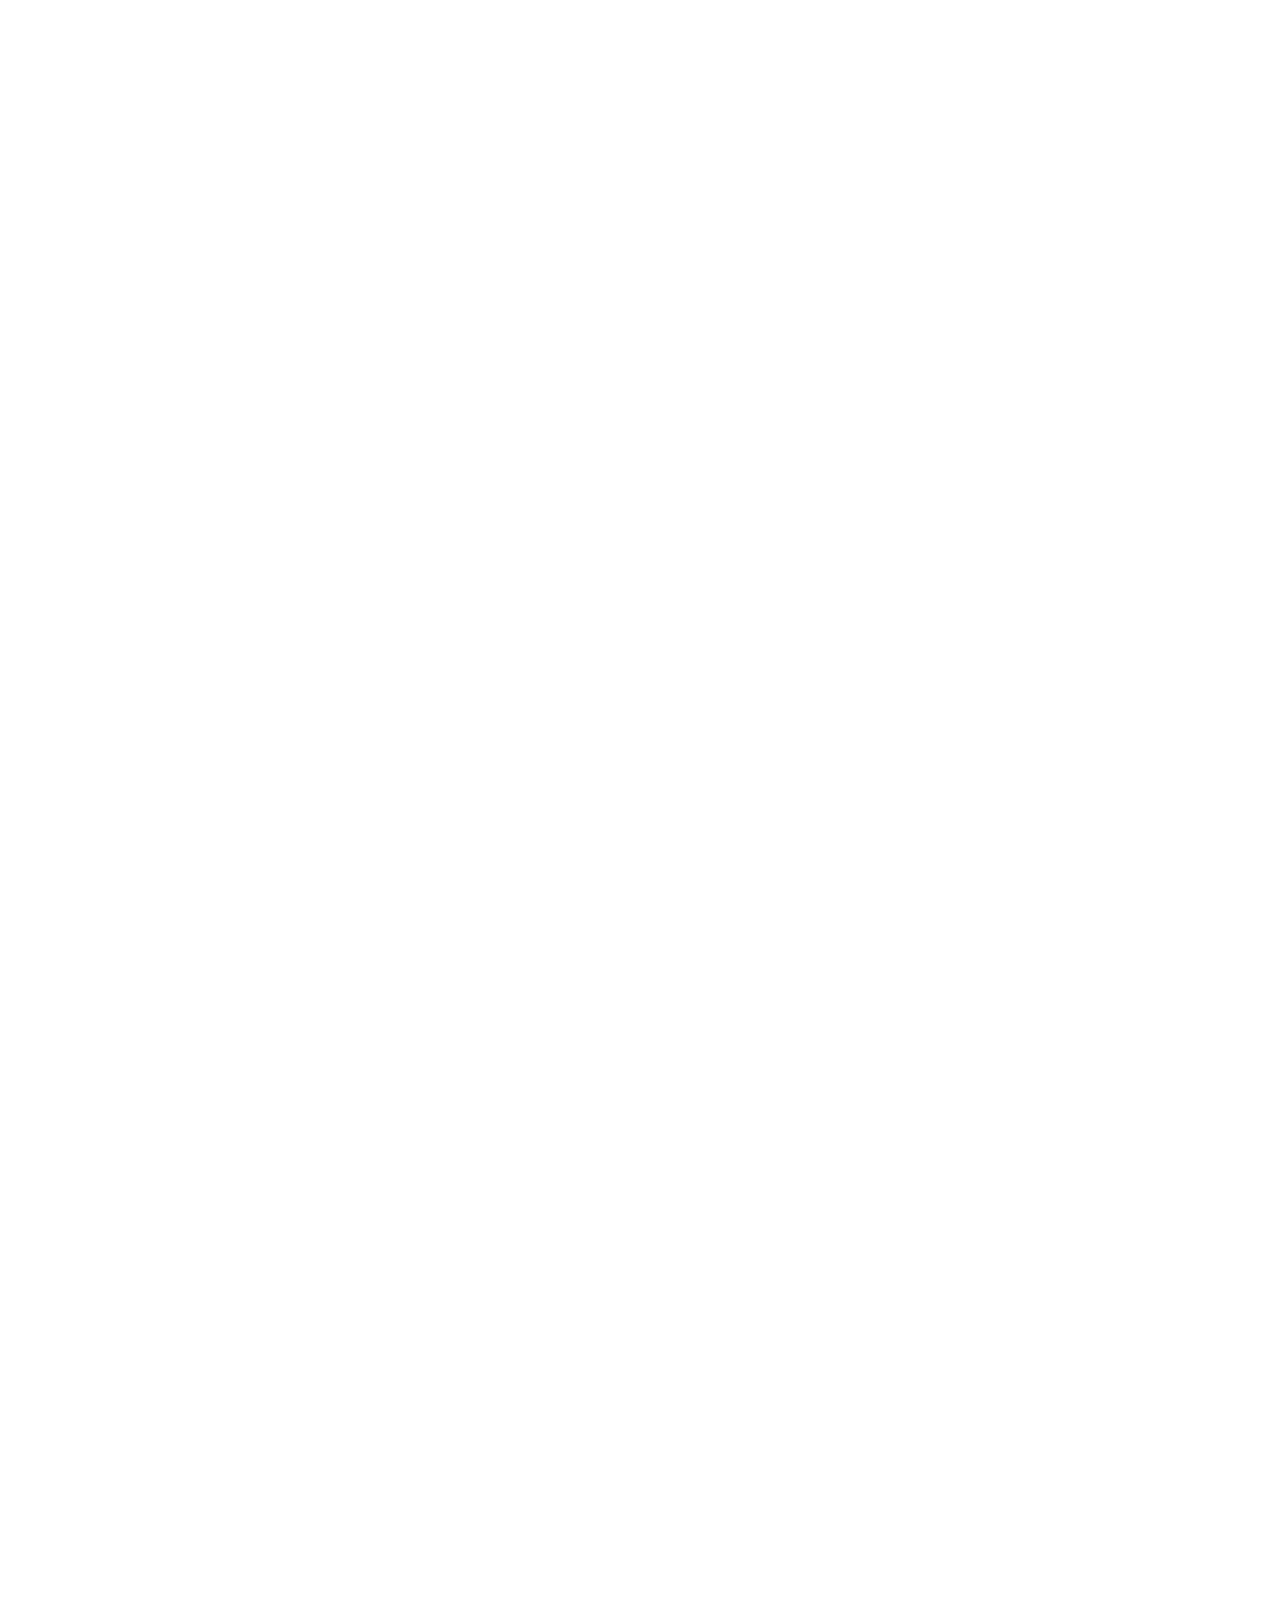
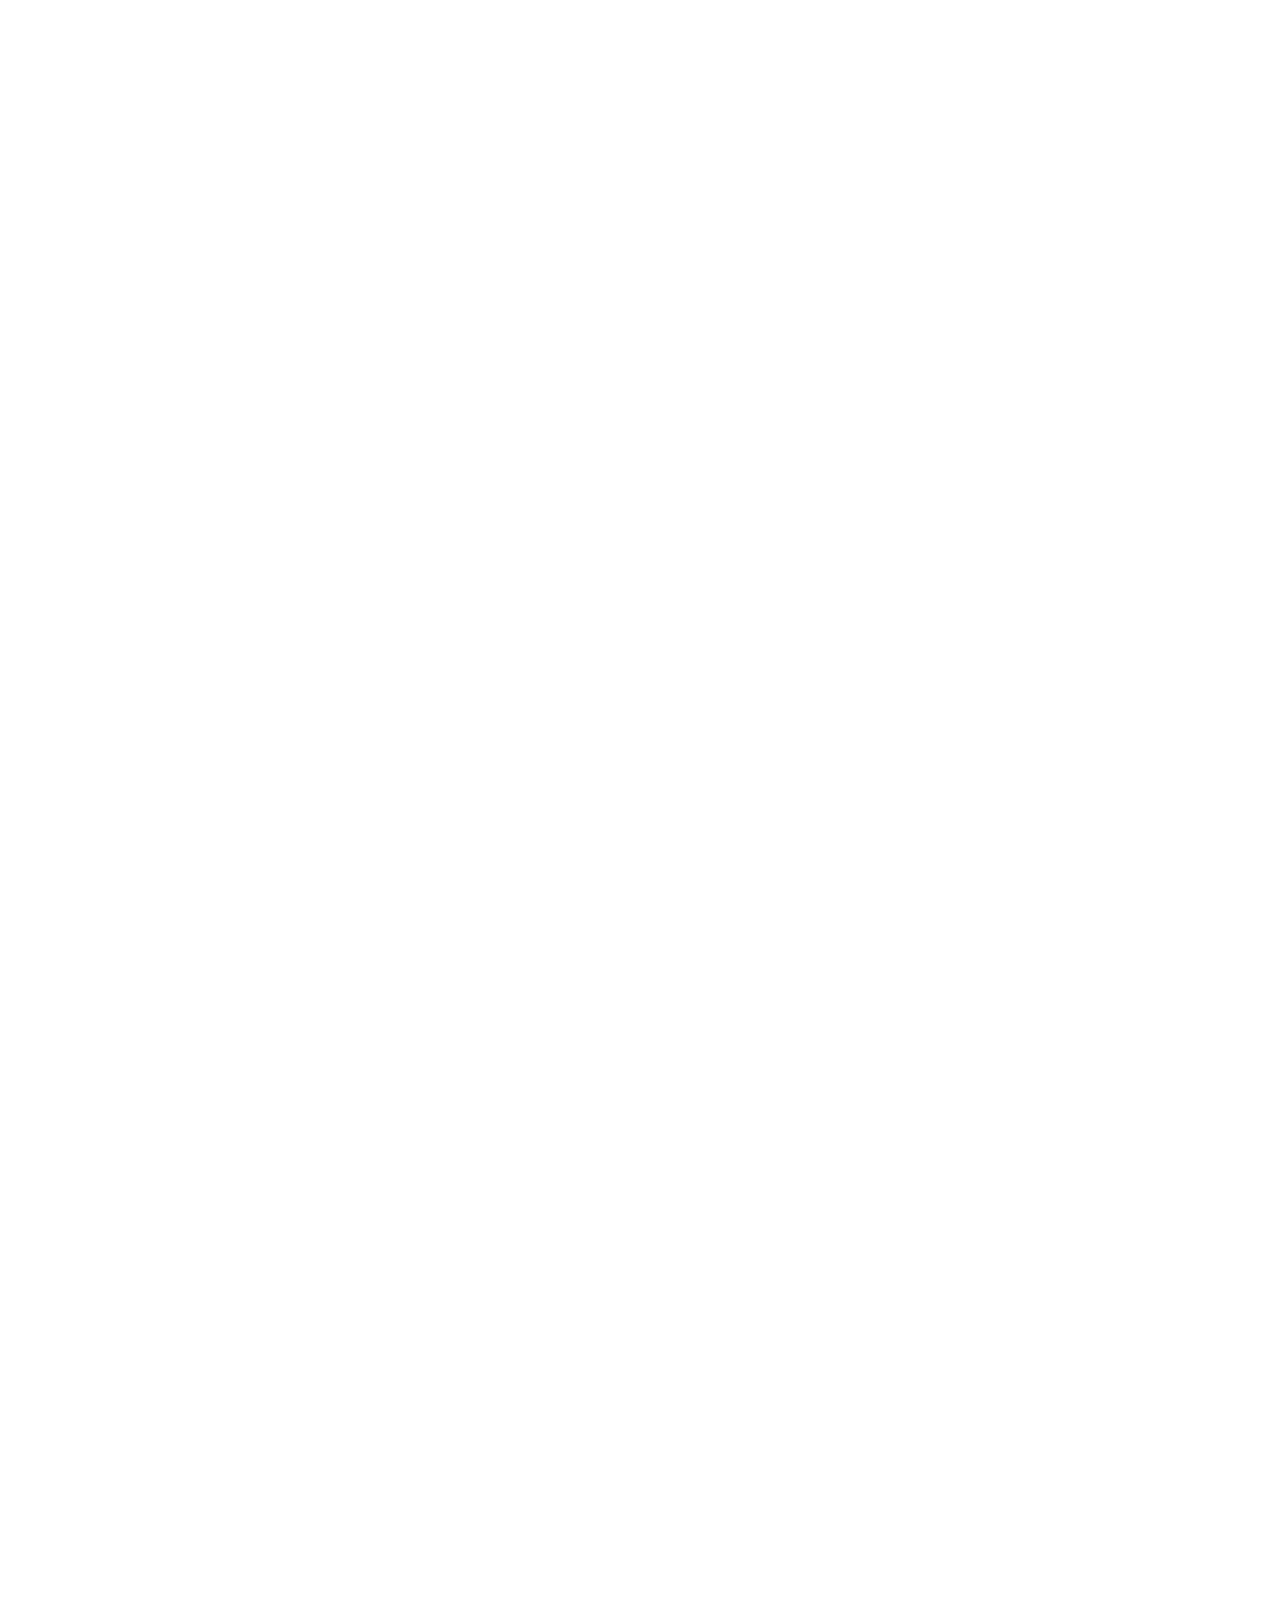
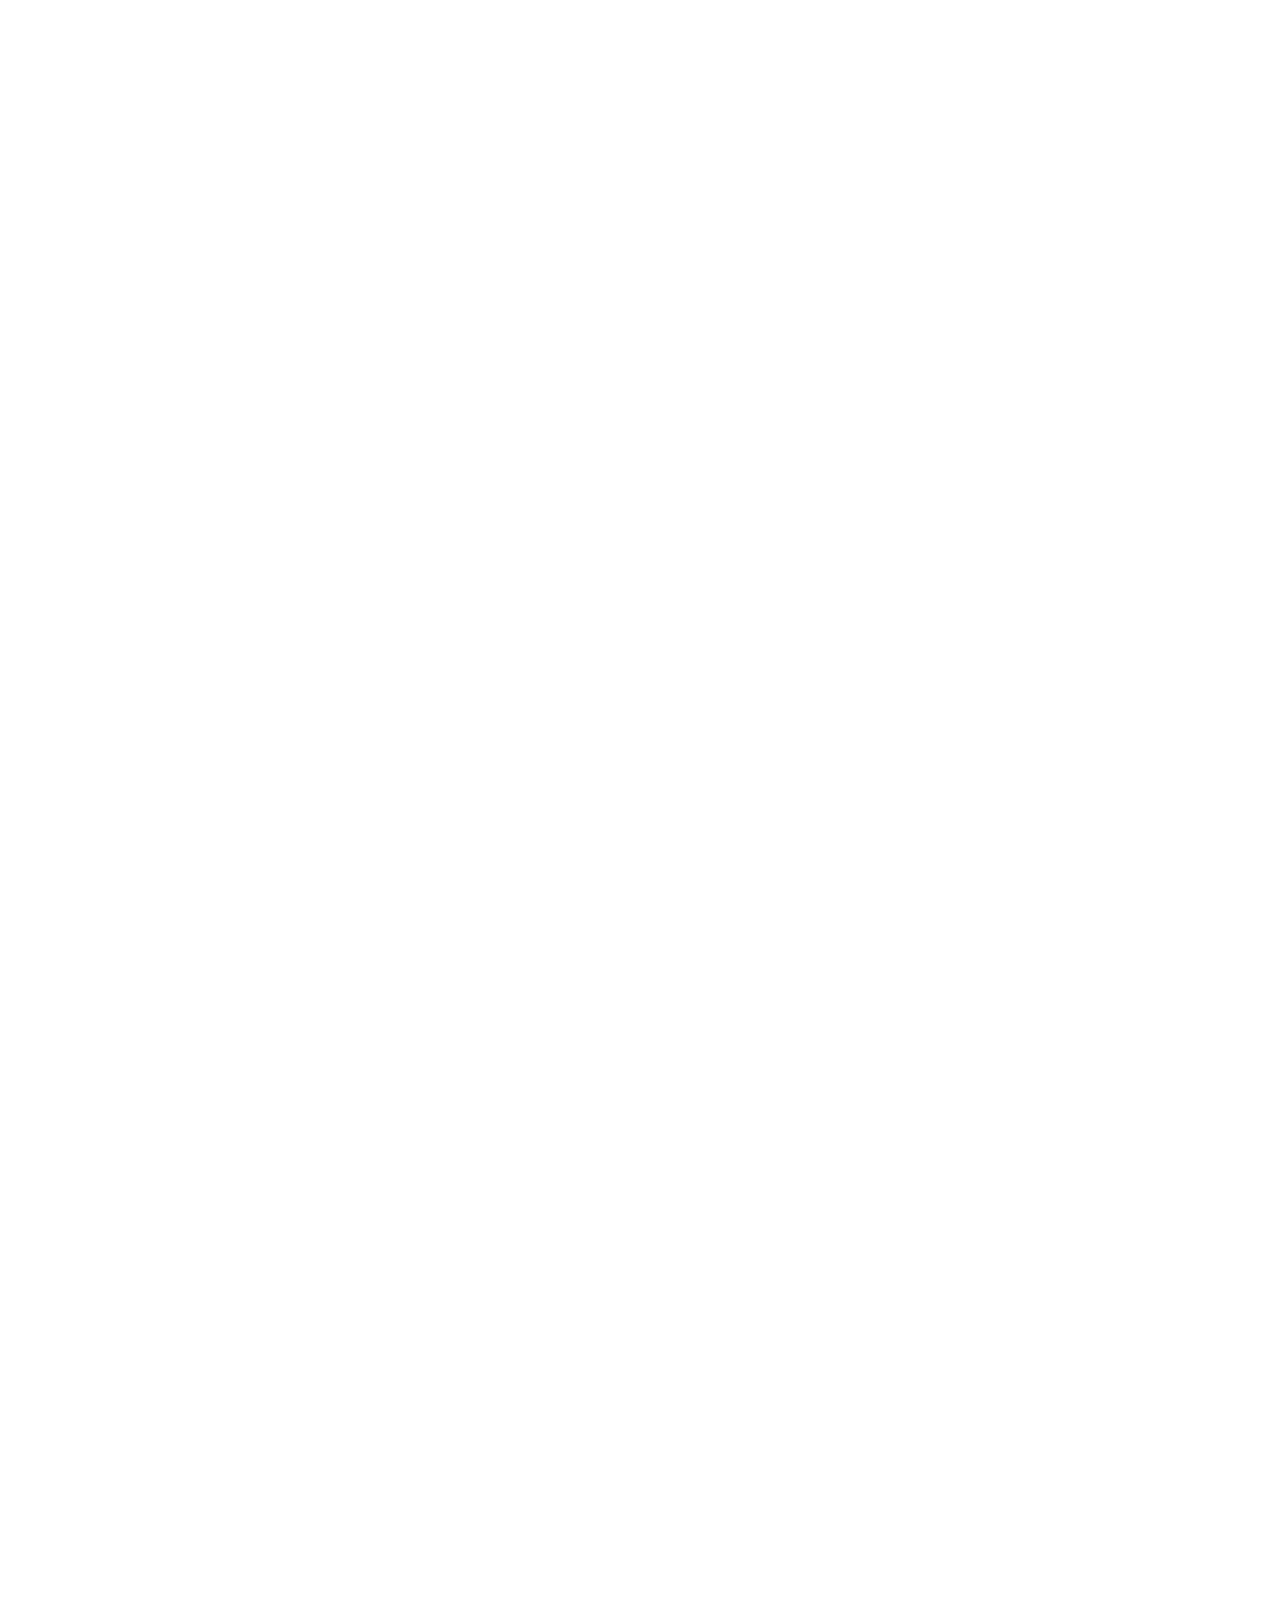
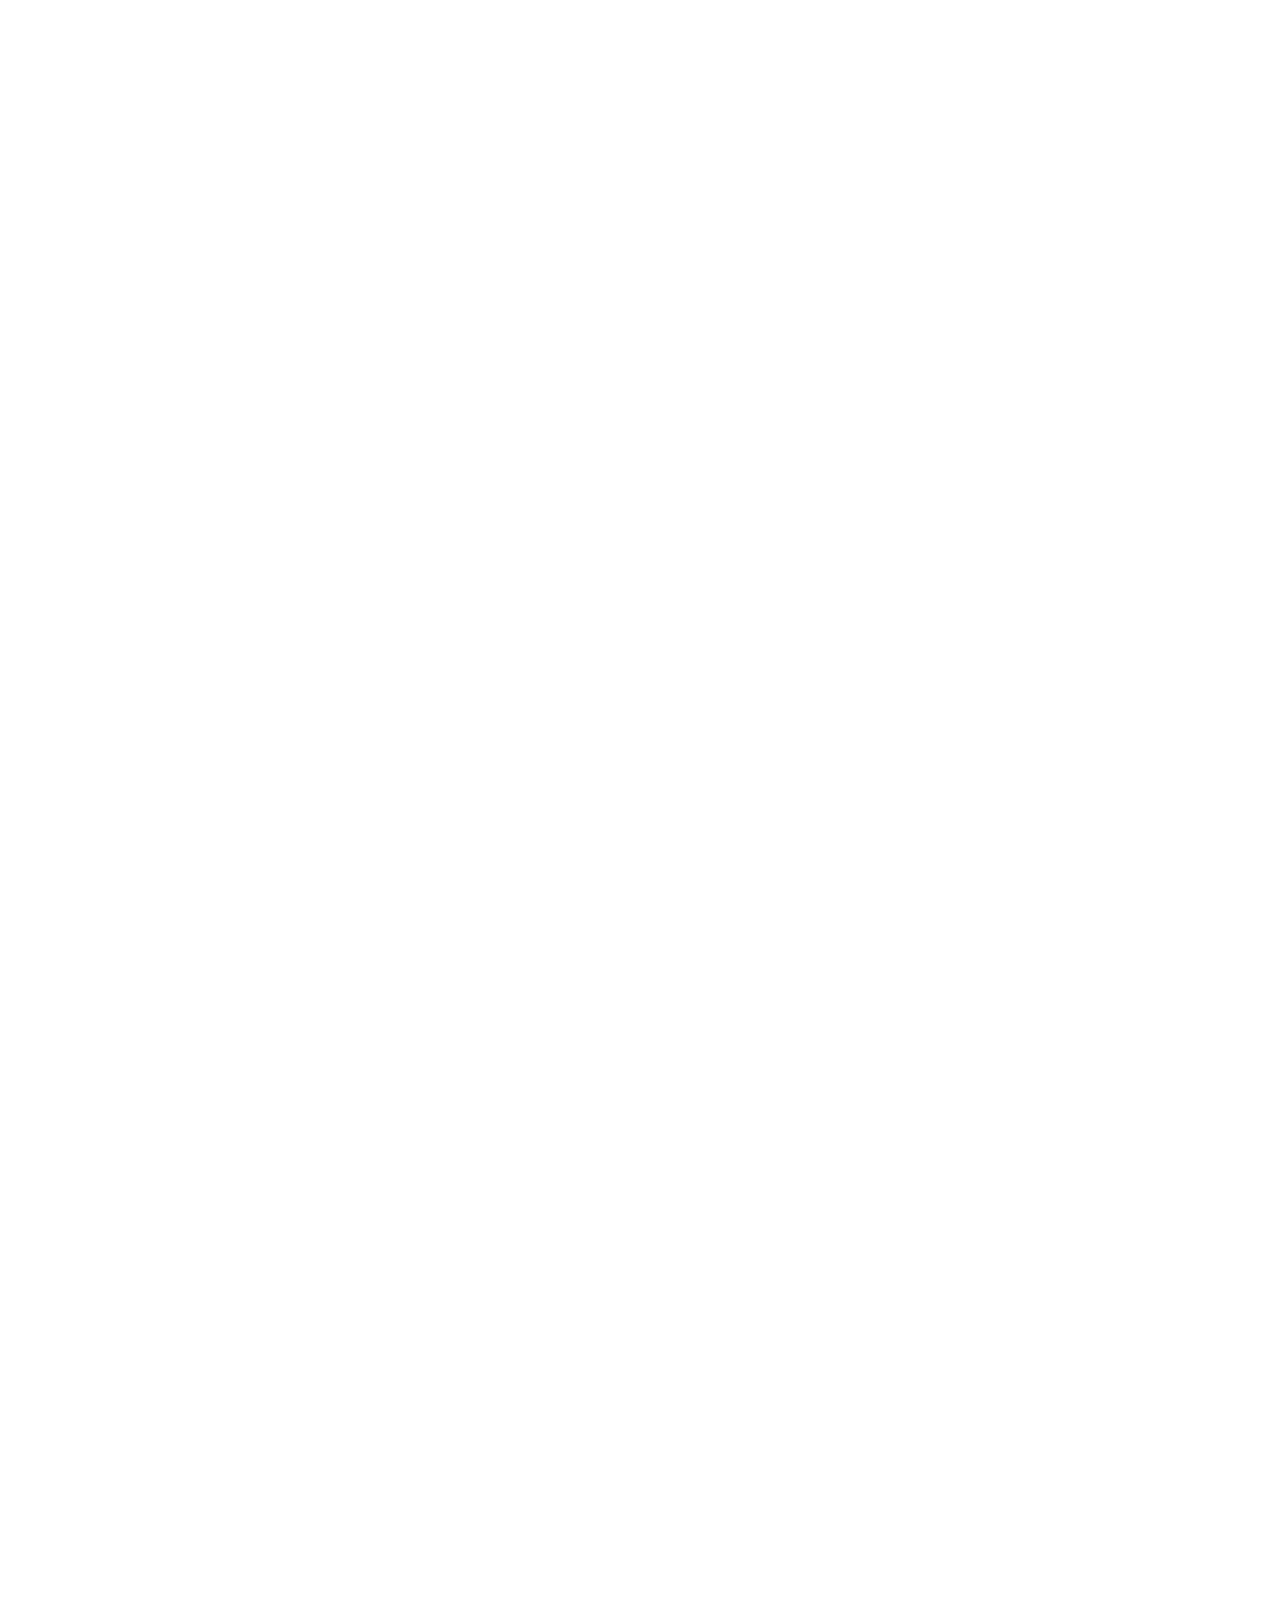
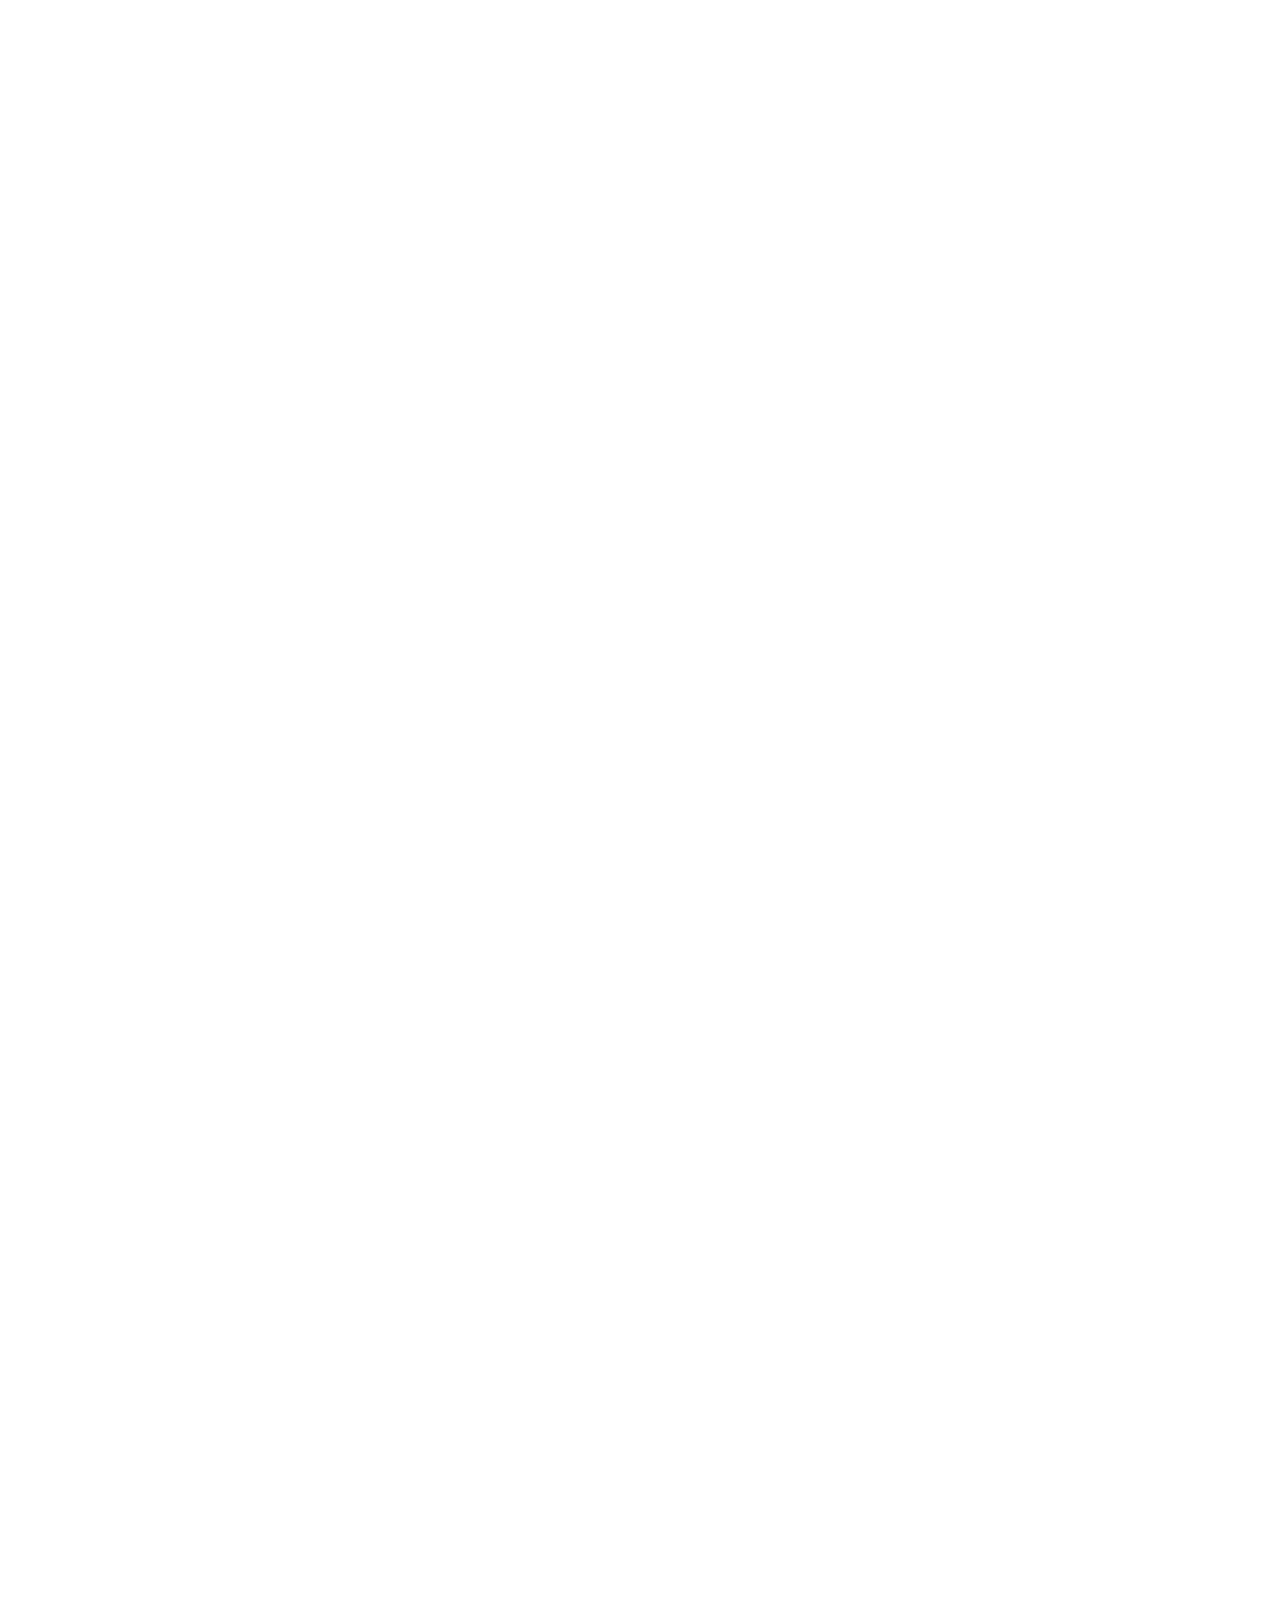
==== commit 247c603c: "Updated portfolio projects" ====
--- a/index.html
+++ b/index.html
@@ -408,13 +408,13 @@
                   <h6>Projects</h6>
                   <div id="portfolio-wrap" class="padding-sec-lg">
                      <ul id="portfolio" class="auto-construct  project-gallery" data-col="2">
-                        <!-- <li class="item tall" data-src="assets/img/portfolio/nuflights.png"
-                              data-sub-html="<h6>eTailPet</h6><p>NuFlights makes exchange of NDC travel content between airlines and travel agencies simpler across NDC versions and content variations.</p>">
-                              <a href="https://www.nuflights.com/" target="_blank">
-                              <img class="img-responsive" src="assets/img/portfolio/nuflights.png" alt="NuFlights"/>
-                              <span class="hover-cap">NuFlights</span>
-                              </a>
-                           </li> -->
+                        <li class="item tall" data-src="assets/img/portfolio/chronext.png">
+                           <a href="https://www.chronext.com/" target="_blank">
+                              <img class="img-responsive" src="assets/img/portfolio/chronext.png"
+                                 alt="Chronext" />
+                              <span class="hover-cap">Chronext</span>
+                           </a>
+                        </li>
                         <li class="item tall" data-src="assets/img/portfolio/studysmarter.png">
                            <a href="https://www.studysmarter.de/" target="_blank">
                               <img class="img-responsive" src="assets/img/portfolio/studysmarter.png"
@@ -428,24 +428,6 @@
                               <span class="hover-cap">NuFlights</span>
                            </a>
                         </li>
-                        <li class="item tall" data-src="assets/img/portfolio/cliphire.png">
-                           <a href="https://www.cliphire.co/" target="_blank">
-                              <img class="img-responsive" src="assets/img/portfolio/cliphire.png" alt="ClipHire" />
-                              <span class="hover-cap">ClipHire</span>
-                           </a>
-                        </li>
-                        <li class="item tall" data-src="assets/img/portfolio/d8adriven.png">
-                           <a href="https://d8adriven.com/" target="_blank">
-                              <img class="img-responsive" src="assets/img/portfolio/d8adriven.png" alt="D8A Driven" />
-                              <span class="hover-cap">D8A Driven</span>
-                           </a>
-                        </li>
-                        <li class="item tall" data-src="assets/img/portfolio/moonllight.png">
-                           <a href="https://moonllight.com/" target="_blank">
-                              <img class="img-responsive" src="assets/img/portfolio/moonllight.png" alt="Moonllight" />
-                              <span class="hover-cap">Moonllight</span>
-                           </a>
-                        </li>
                         <li class="item tall" data-src="assets/img/portfolio/transportsimple.png">
                            <a href="https://transportsimple.com/" target="_blank">
                               <img class="img-responsive" src="assets/img/portfolio/transportsimple.png"
@@ -454,7 +436,7 @@
                            </a>
                         </li>
                         <li class="item tall" data-src="assets/img/portfolio/etailpet.png">
-                           <a href="https://www.etailpet.com/" target="_blank">
+                           <a href="https://www.etailpet.io/" target="_blank">
                               <img class="img-responsive" src="assets/img/portfolio/etailpet.png" alt="eTailPet" />
                               <span class="hover-cap">eTailPet</span>
                            </a>
@@ -464,6 +446,30 @@
                               <img class="img-responsive" src="assets/img/portfolio/feedmyfurbaby.png"
                                  alt="FeedMyFurBaby" />
                               <span class="hover-cap">FeedMyFurBaby</span>
+                           </a>
+                        </li>
+                        <li class="item tall" data-src="assets/img/portfolio/d8adriven.png">
+                           <a href="https://www.carbon6.io/d8adriven/" target="_blank">
+                              <img class="img-responsive" src="assets/img/portfolio/d8adriven.png" alt="D8A Driven" />
+                              <span class="hover-cap">D8A Driven</span>
+                           </a>
+                        </li>
+                        <li class="item tall" data-src="assets/img/portfolio/acumen.png">
+                           <a href="https://acumen.aero/" target="_blank">
+                              <img class="img-responsive" src="assets/img/portfolio/acumen.png" alt="Acumen" />
+                              <span class="hover-cap">Acumen</span>
+                           </a>
+                        </li>
+                        <li class="item tall" data-src="assets/img/portfolio/cliphire.png">
+                           <a href="https://www.cliphire.co/" target="_blank">
+                              <img class="img-responsive" src="assets/img/portfolio/cliphire.png" alt="ClipHire" />
+                              <span class="hover-cap">ClipHire</span>
+                           </a>
+                        </li>
+                        <li class="item tall" data-src="assets/img/portfolio/moonllight.png">
+                           <a href="https://moonllight.com/" target="_blank">
+                              <img class="img-responsive" src="assets/img/portfolio/moonllight.png" alt="Moonllight" />
+                              <span class="hover-cap">Moonllight</span>
                            </a>
                         </li>
                      </ul>
